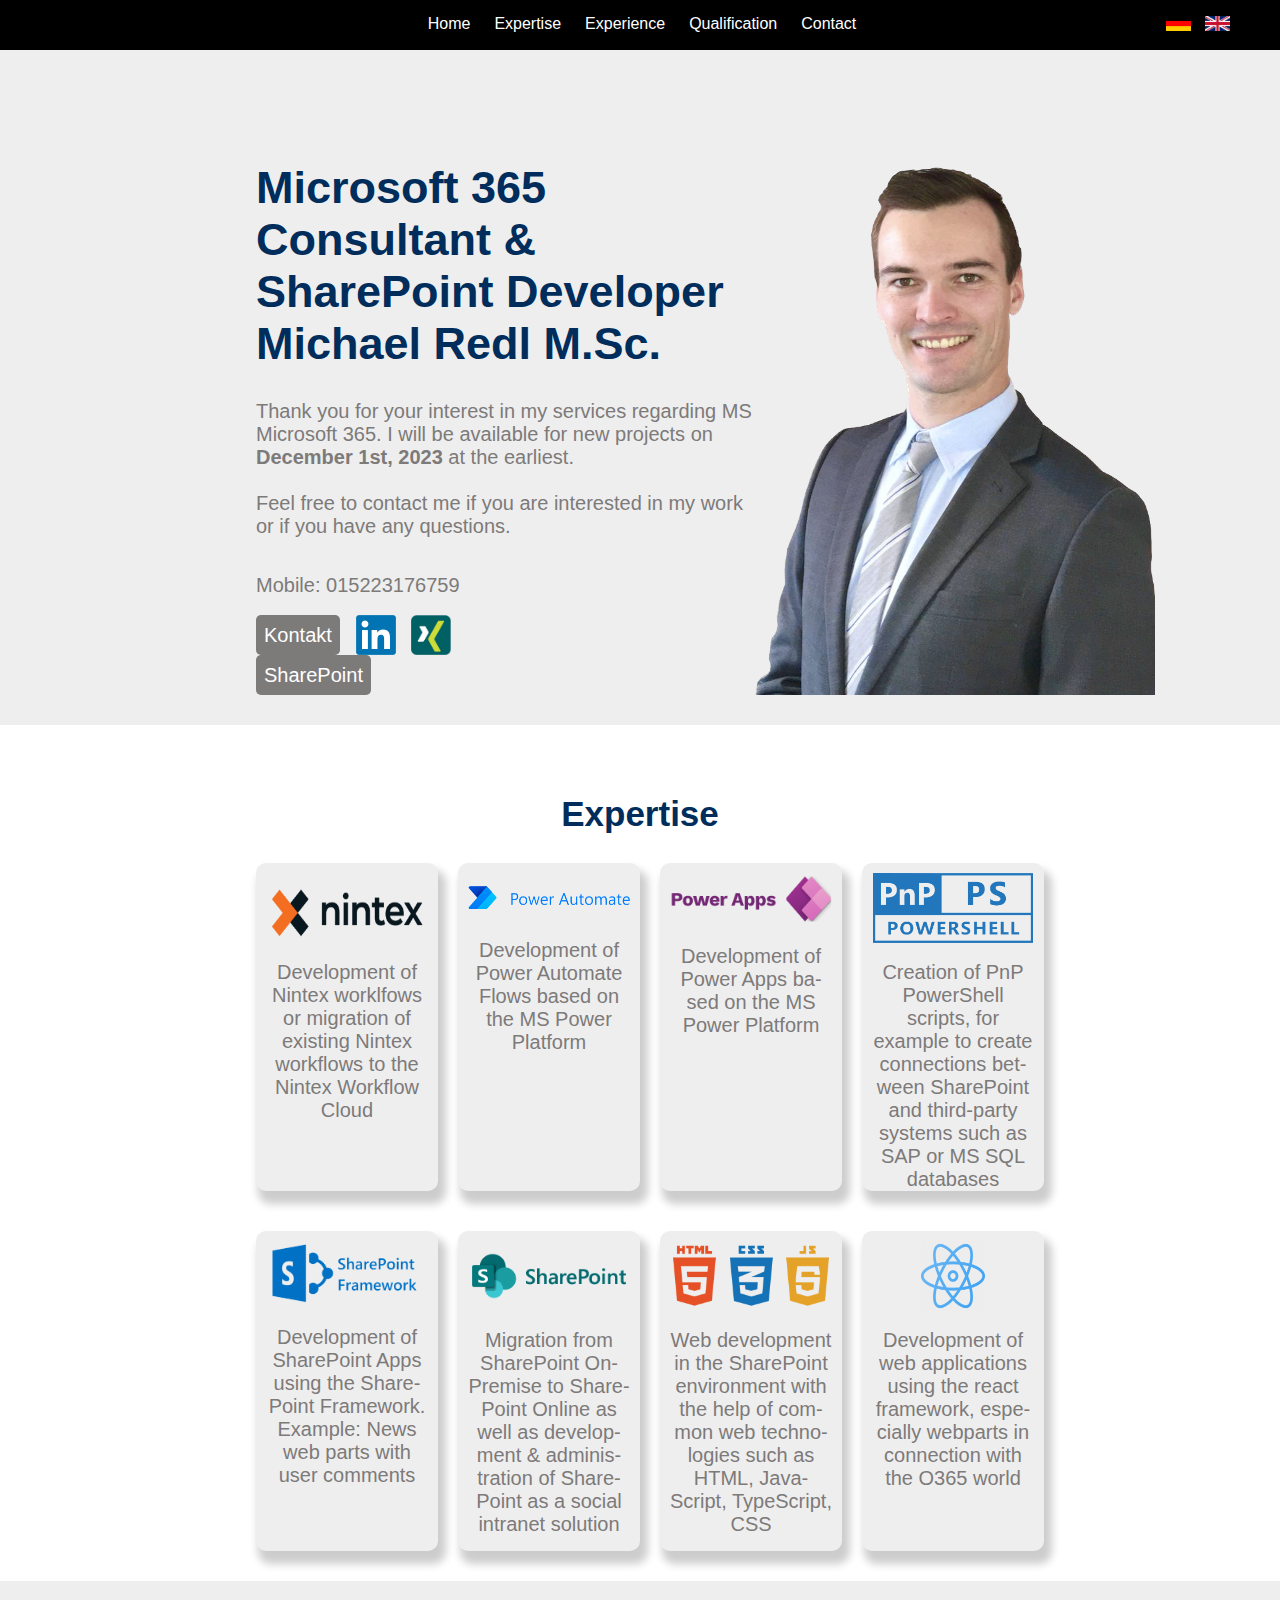
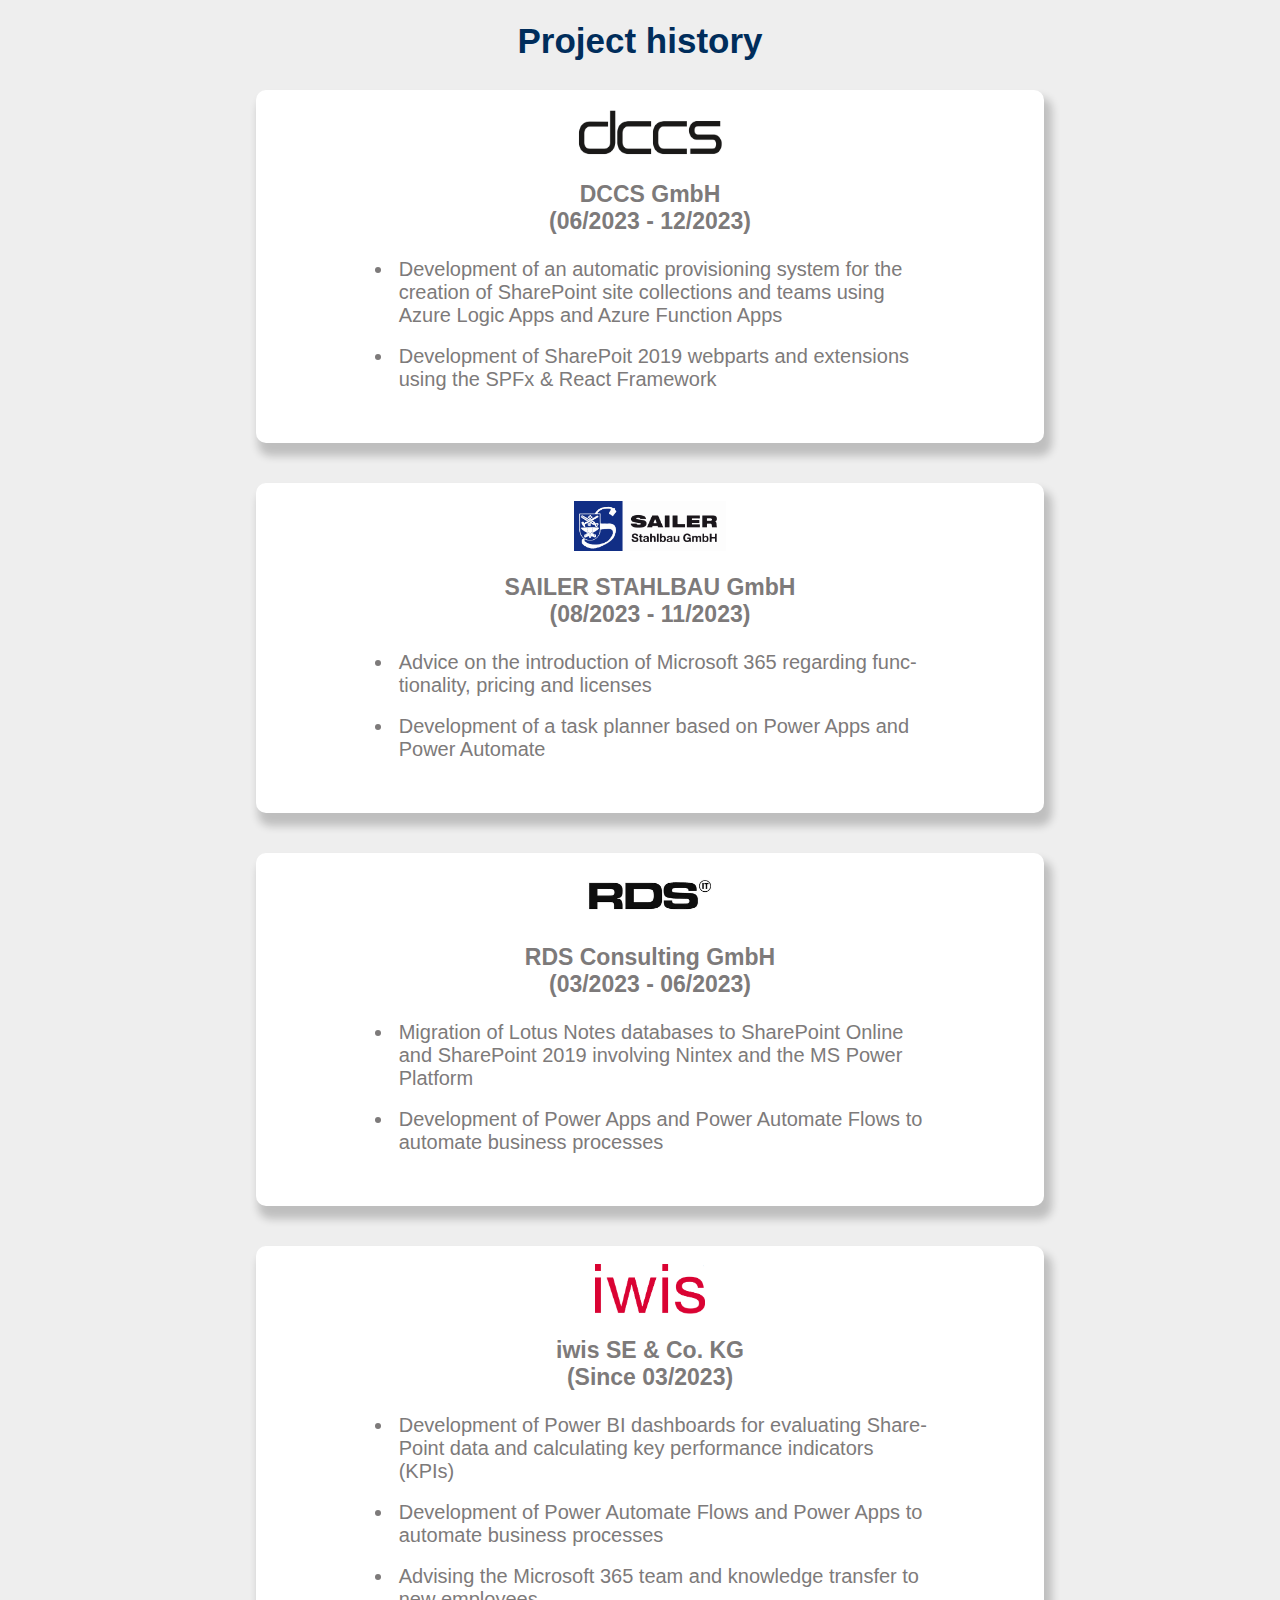
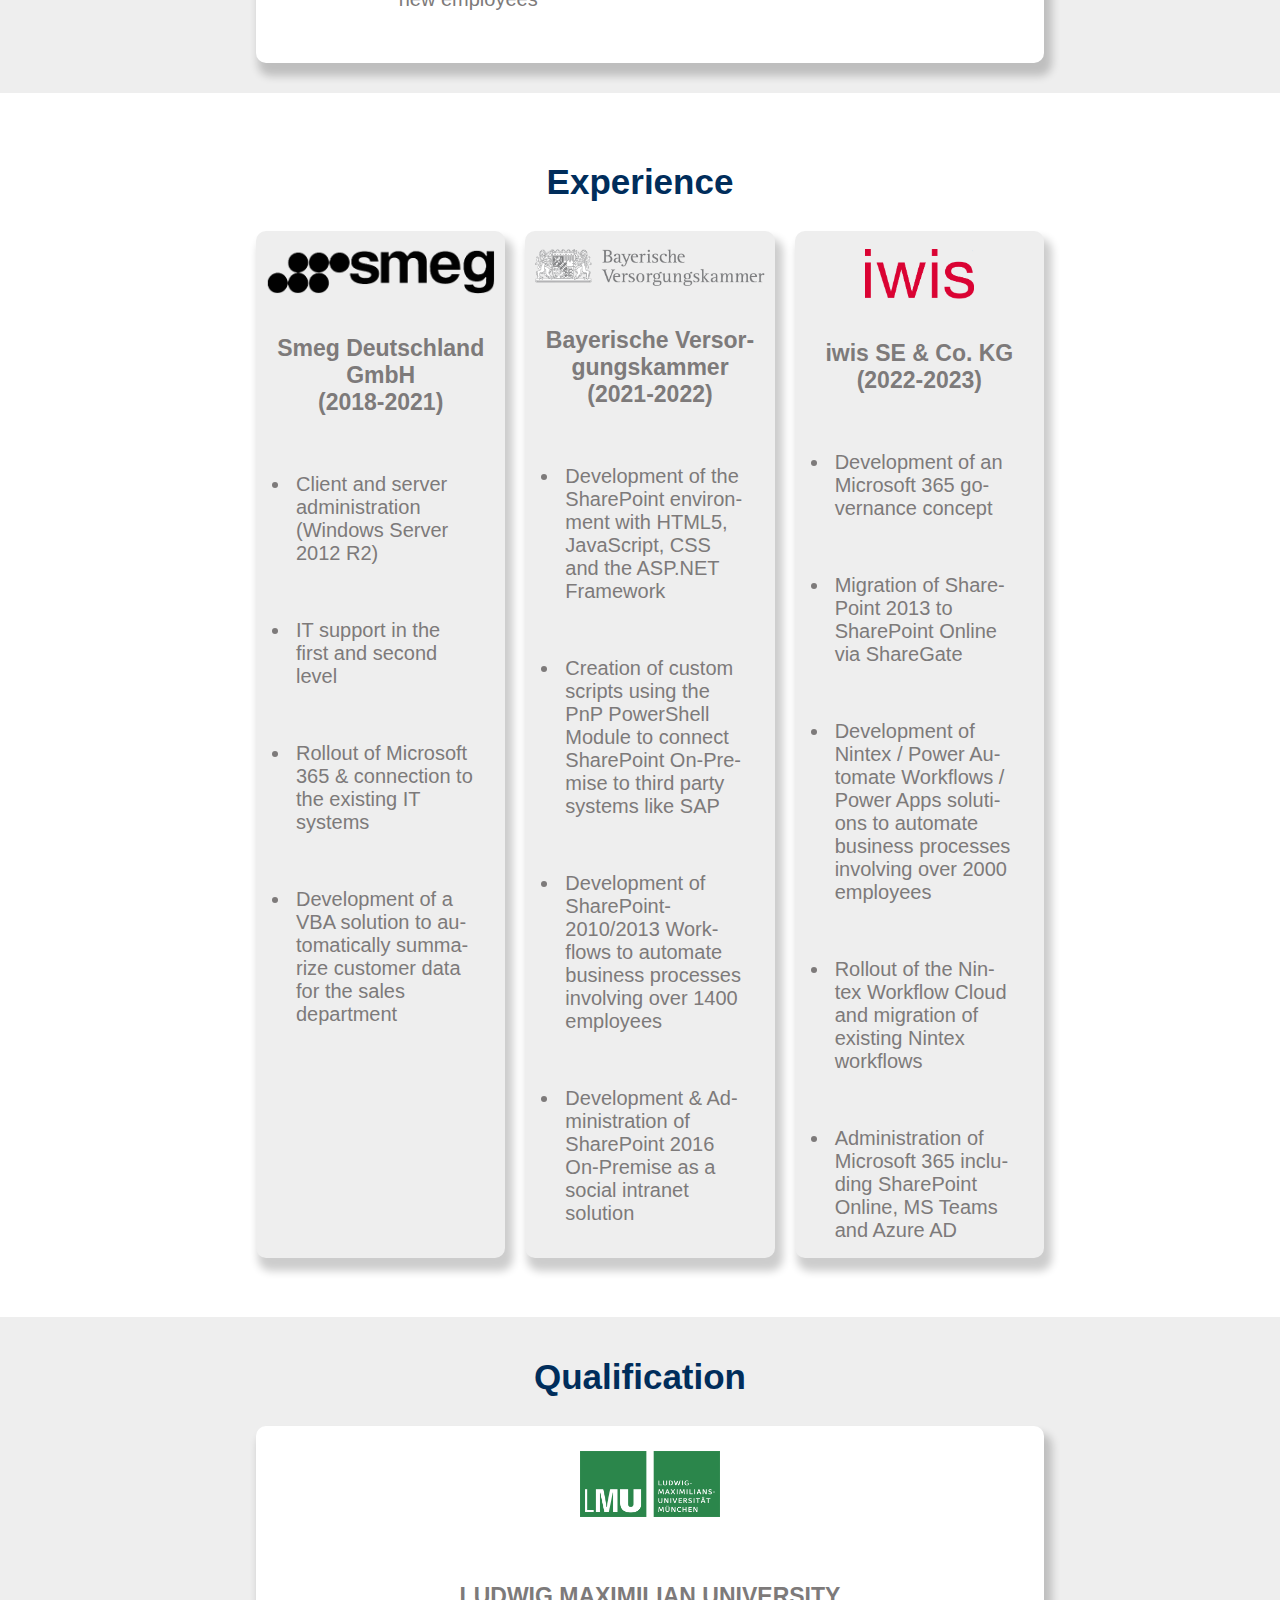
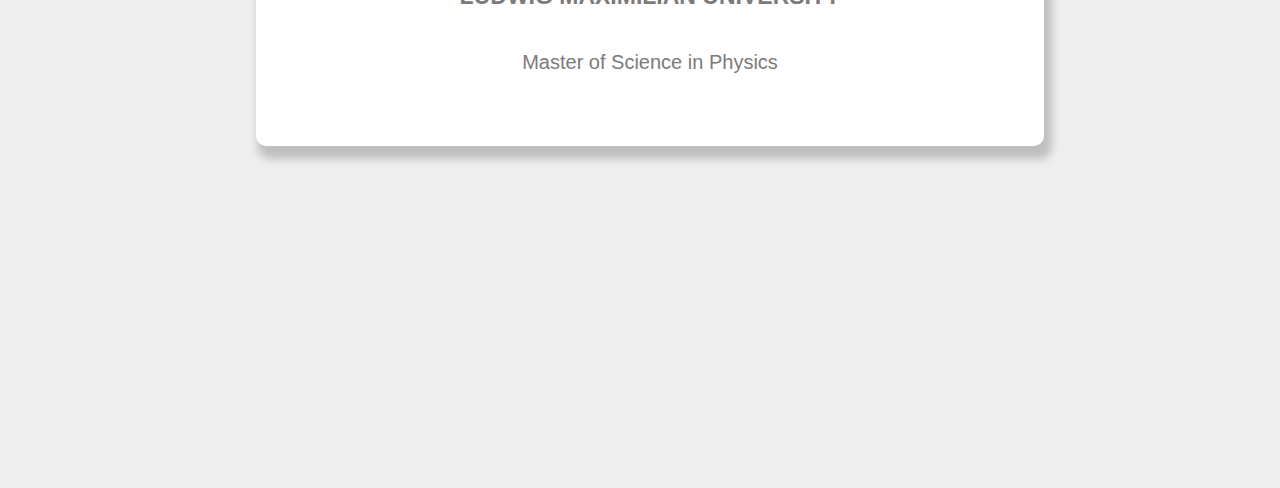
==== index_eng.html @ 208358b8 "update" ====
<!-- HTML -->
<html lang="de">

<head>
    <link rel="stylesheet" type="text/css" href="css/style.css">

    <meta name="viewport" content="width=device-width, initial-scale=1">
</head>

<body class="backGroundBeige">

    <nav class="topnav" id="nav">
        <div class="inlineblock">
            <div class="HamburgerIcon">
                <div></div>
                <div></div>
                <div></div>
            </div>
            <div class="mobileNav" style="display: none">
                <div style="height: 2em"></div>
                <div id="HomeClick"><a href="#home">Home</a></div>
                <div id="exprt"><a href="#exp">Expertise</a></div>
                <div id="expr"> <a href="#edu">Experience</a></div>
                <div id="qual"> <a href="#edu">Qualification</a></div>
                <div> <a href="mailto:m.redl@michael-redl.com">Kontakt</a></div>
            </div>
            <div class="desktopNav">
                <div class="inlineblock vertical-align "></div>
                <div class="inlineblock " id="HomeClick2"><a style="vertical-align: bottom;" href="#home">Home</a></div>
                <div class="inlineblock " id="exprt2"><a href="#exp">Expertise</a></div>
                <div class="inlineblock " id="expr2"> <a href="#edu">Experience</a></div>
                <div class="inlineblock " id="qual2"> <a href="#edu">Qualification</a></div>
                <div class="inlineblock "> <a href="mailto:m.redl@michael-redl.com">Contact</a></div>
            </div>
        </div>

        <div class="languageDiv inlineblock">
            <div class="inlineblock" style="width:35px">
                <a href="index.html">
                    <img href="index.html" class="languageImage" src="Images/germanFlag.jpg">
                </a>
            </div>
            <div class="inlineblock" style="width:35px">
                <a href="index_eng.html">
                    <img class="languageImage" src="Images/britishFlag.png">
                </a>
            </div>
        </div>
    </nav>


    <section class="backGroundBeige2 sectionClass" id="profileSection">
        <div class="verticalSpace"></div>
        <div class="profile marginLeftRight20">
            <div class="profileGrid">
                <div class="profileDiv">
                    <h1><br>Microsoft 365 Consultant & SharePoint Developer
                        <br>Michael Redl M.Sc.
                    </h1>
                    <text>Thank you for your interest in my services regarding MS Microsoft 365. I will be available for
                        new projects on <strong>December 1st, 2023</strong> at the earliest.
                        <br><br>
                        Feel free to contact me if you are interested in my work or if you have any questions.<br>
                    </text>
                    <br>
                    <br>

                    <text>Mobile: 015223176759<br></text>
                    <br>
                    <div class="contactGrid">
                        <div>
                            <a href="mailto:michael.redl@web.de">
                                <button id="contactButton">Kontakt</button>
                            </a>
                        </div>
                        <div>
                            <a href="https://de.linkedin.com/in/michael-redl-b79789136">
                                <img class="contactWidth" src="Images/linkedin.png">
                            </a>
                        </div>
                        <div>
                            <a href="https://www.xing.com/profile/Michael_Redl7">
                                <img class="contactWidth" src="Images/xing.png">
                            </a>
                        </div>
                        <div>
                                <button id="apiButton">SharePoint</button>
                        </div>
                    </div>
                </div>
                <div class="profileDiv">
                    <img class="profileImg" src="Images/profilepicture.png">
                </div>
            </div>
        </div>
        <div class="verticalSpace"></div>

    </section>
    <section class="section1">
        <div id="expertiseSection">
            <h2><br>Expertise</h2>
            <div class="myExpertiseGrid marginLeftRight20">
                <div class="myExpertiseGridDiv backGroundBeige2">
                    <div class="center"><img style="height:18%; margin-top:20px" src="Images/Nintex.png"></div><br>
                    <text>Development of Nintex worklfows or migration of existing Nintex workflows to the Nintex
                        Workflow Cloud</text>
                </div>
                <div class="myExpertiseGridDiv backGroundBeige2">
                    <div class="center"><img style="margin-top:10px" src="Images/PowerAutomate.png"></div><br>
                    <text>Development of Power Automate Flows based on the MS Power Platform</text>
                </div>
                <div class="myExpertiseGridDiv backGroundBeige2">
                    <div class="center"><img style="margin-top:10px" src="Images/PowerApps2.png"></div><br>
                    <text>Development of Power Apps based on the MS Power Platform</text>
                </div>
                <div class="myExpertiseGridDiv backGroundBeige2">
                    <div class="center"><img style="margin-top:10px" src="Images/PnPPowerShell.png"></div><br>
                    <text>Creation of PnP PowerShell scripts, for example to create connections between SharePoint and
                        third-party systems such as SAP or MS SQL databases</text>
                </div>
                <div class="myExpertiseGridDiv backGroundBeige2">
                    <div class="center"><img style="margin-top:10px" src="Images/Spfx.png"></div><br>
                    <text>Development of SharePoint Apps using the SharePoint Framework. Example: News web parts with
                        user comments</text>
                </div>
                <div class="myExpertiseGridDiv backGroundBeige2">
                    <div class="center"><img style="margin-top:10px" src="Images/ShrePoint.png"></div><br>
                    <text>Migration from SharePoint On-Premise to SharePoint Online as well as development &
                        administration of SharePoint as a social intranet solution</text>
                </div>
                <div class="myExpertiseGridDiv backGroundBeige2">
                    <div class="center"><img style="margin-top:10px" src="Images/HtmlJavascriptCss.png"></div><br>
                    <text>Web development in the SharePoint environment with the help of common web technologies such as
                        HTML, JavaScript, TypeScript, CSS</text>
                </div>
                <div class="myExpertiseGridDiv backGroundBeige2">
                    <div class="center"><img style="width:40%; height:100%; margin-top:10px" src="Images/react.png">
                    </div><br>
                    <text>Development of web applications using the react framework, especially webparts in
                        connection with the O365 world</text>
                </div>
            </div>
        </div>
    </section>
    <section class="backgroundBeige2">
        <div class="projects marginLeftRight20">
            <h2><br>Project history</h2>
            <div class="projectsGrid">
                <div class="projectsGridDiv">


                    <br>
                    <div class="center" style="align-items:center"><img src="Images/DCCS.PNG"></div>

                    <h3>DCCS GmbH<br>(06/2023 - 12/2023)<br></h3>
                    <ul>
                        <li>
                            Development of an automatic provisioning system for the creation of SharePoint site
                            collections and teams using Azure Logic Apps and Azure Function Apps
                        </li><br>
                        <li>
                            Development of SharePoit 2019 webparts and extensions using the SPFx & React Framework
                        </li><br>
                        <br>
                    </ul>
                </div>
                
                <div class="projectsGridDiv">


                    <br>
                    <div class="center" style="align-items:center"><img src="Images/sailerstahlbau.png"></div>

                    <h3>SAILER STAHLBAU GmbH<br>(08/2023 - 11/2023)<br></h3>
                    <ul>
                        <li>
                            Advice on the introduction of Microsoft 365 regarding functionality, pricing and licenses
                        </li><br>
                        <li>
                            Development of a task planner based on Power Apps and Power Automate
                        </li><br>
                        <br>
                    </ul>
                </div>
                <div class="projectsGridDiv">


                    <br>
                    <div class="center" style="align-items:center"><img src="Images/RDS.jpg"></div>

                    <h3>RDS Consulting GmbH<br>(03/2023 - 06/2023)<br></h3>
                    <ul>
                        <li>
                            Migration of Lotus Notes databases to SharePoint Online and SharePoint 2019 involving Nintex
                            and the MS Power Platform
                        </li><br>
                        <li>
                            Development of Power Apps and Power Automate Flows to automate business processes
                        </li><br>
                        <br>
                    </ul>
                </div>
                <div class="projectsGridDiv">


                    <br>
                    <div class="center" style="align-items:center"><img src="Images/iwis.png"></div>

                    <h3>iwis SE & Co. KG <br>(Since 03/2023)<br></h3>
                    <ul>
                        <li>
                            Development of Power BI dashboards for evaluating SharePoint data and calculating key
                            performance indicators (KPIs)
                        </li><br>
                        <li>
                            Development of Power Automate Flows and Power Apps to automate business processes
                        </li><br>
                        <li>
                            Advising the Microsoft 365 team and knowledge transfer to new employees
                        </li>
                        <br>
                        <br>
                    </ul>
                </div>



            </div>

        </div>
        <div class="verticalSpace"></div>
    </section>
    <section class="backGroundBeige" id="experienceSection">
        <div class="aboutMe marginLeftRight20">
            <h2><br>Experience</h2>
            <div class="aboutMeGrid1">
                <div class="aboutMeGrid1div backGroundBeige2">
                    <br>
                    <div class="center"><img src="Images/smeg.png"></div>
                    <br>
                    <h3>Smeg Deutschland GmbH <br>(2018-2021)<br></h3><br>

                    <ul>
                        <li>
                            Client and server administration <br>(Windows Server 2012 R2)
                        </li><br><br><br>
                        <li>
                            IT support in the first and second level
                        </li><br><br><br>
                        <li>
                            Rollout of Microsoft 365 & connection to the existing IT systems
                        </li><br><br><br>
                        <li>
                            Development of a VBA solution to automatically summarize customer data for the sales
                            department
                        </li>
                    </ul>
                </div>
                <div class="aboutMeGrid1div backGroundBeige2">
                    <br>
                    <div class="center"><img src="Images/bvk.png"></div>
                    <br>
                    <h3>Bayerische Versorgungskammer <br>(2021-2022)</h3><br>

                    <ul>
                        <li>
                            Development of the SharePoint environment with HTML5, JavaScript, CSS and the ASP.NET
                            Framework
                        </li><br><br><br>
                        <li>
                            Creation of custom scripts using the PnP PowerShell Module to connect SharePoint On-Premise
                            to third party systems like SAP
                        </li><br><br><br>
                        <li>
                            Development of SharePoint-2010/2013 Workflows to automate business processes involving over
                            1400 employees
                        </li><br><br><br>
                        <li>
                            Development & Administration of SharePoint 2016 On-Premise as a social intranet solution
                        </li>
                    </ul>
                </div>
                <div class="aboutMeGrid1div backGroundBeige2">
                    <br>
                    <div class="center"><img src="Images/iwis.png"></div>
                    <br>
                    <h3>iwis SE & Co. KG <br>(2022-2023)<br></h3>
                    <br>
                    <ul>
                        <li>
                            Development of an Microsoft 365 governance concept
                        </li><br><br><br>
                        <li>
                            Migration of SharePoint 2013 to SharePoint Online via ShareGate
                        </li><br><br><br>
                        <li>
                            Development of Nintex / Power Automate Workflows / Power Apps solutions to automate business
                            processes involving over 2000 employees
                        </li><br><br><br>
                        <li>
                            Rollout of the Nintex Workflow Cloud and migration of existing Nintex workflows
                        </li><br><br><br>
                        <li>
                            Administration of Microsoft 365 including SharePoint Online, MS Teams and Azure AD
                        </li>
                    </ul>
                </div>
            </div>
        </div>
        <div class="verticalSpace"></div>
    </section>
    <section class="section1 backGroundBeige2" id="qualificationSection">
        <div>
            <h2><br>Qualification</h2>
            <div class="qualificationGrid marginLeftRight20">
                <div class="qualificationDiv backGroundBeige">
                    <br>
                    <div class="center"><img src="Images/LMU.png"></div>
                    <br>
                    <br>
                    <h3>LUDWIG MAXIMILIAN UNIVERSITY<br></h3>
                    <br>
                    <text>Master of Science in Physics</text>
                    <br>
                    <br>

                </div>
            </div>
        </div>
        <br>
        <br>
        <br>
        <br>
        <br><br>
        <br><br>
        <br><br>
        <br><br>
        <br><br>
        <br><br>
        <br><br>
        <br>
    </section>

    <script src="https://code.jquery.com/jquery-3.6.0.js"></script>
    <script src="js/custom.js"></script>
</body>

</html>
---- css/style.css ----
:root {
  --primary-color: #ffd500;
  --white-color: #ffffff;
  --dark-color: #010101;
  --menu-bg-color: #212529;

  --gray-color: #909090;
  --p-color: #7d7a7a;

  --base-font-family: "Plain", -apple-system, BlinkMacSystemFont, "Segoe UI", Roboto, "Helvetica Neue", Arial, "Noto Sans", sans-serif, "Apple Color Emoji", "Segoe UI Emoji", "Segoe UI Symbol", "Noto Color Emoji";
  --font-weight-bold: 600;
  --font-weight-normal: 400;
  --font-weight-light: 300;

  --h1-font-size: 56px;
  --h2-font-size: 48px;
  --h3-font-size: 38px;
  --h4-font-size: 34px;
  --h5-font-size: 30px;
  --h6-font-size: 24px;
  --p-font-size: 18px;
  --base-font-size: 16px;
  --button-font-size: 20px;

  --border-radius-large: 100%;
  --border-radius-medium: 80px;
  --border-radius-small: 40px;

}

/* html
{*/
/*font-size: 1em !important;
   color: #000 !important;*/
/* font-family: Arial !important;
   scroll-behavior: smooth;
}*/
html,
body {
  margin: 0;
}



.languageImage {
  height: 15px;
  /* margin-left:10px*/
}

.languageImage:hover {
  cursor: pointer;
}

.languageDiv {
  position: absolute;
  right: 50px;
  top: 16px;
}

section {
  vertical-align: top;

}

.topnav {
  background-color: black;
  /***************background-color: rgb(235, 250, 255);*/
  /*overflow: hidden;*/
  width: 100%;
  height: 50px;
  text-align: center;
  /*position: -webkit-sticky;
	  position: sticky;*/
  top: 0;
  z-index: 999;
  position: sticky;

}

html,
body {
  margin: 0;
  padding: 0;
}

.topnav a {
  font-family: Verdana, Geneva, Tahoma, sans-serif;
  display: block;
  height: 100%;
  padding: 0px 10px;
  text-decoration: none;
  font-size: 16px;
  color: rgb(255, 255, 255);

}

.topnav a:hover {
  color: rgba(226, 226, 226, 0.61);
}

.topnav a.active {
  background-color: #ebebeb;
  color: rgb(0, 0, 0);
}

.HamburgerIcon {
  display: none;
  position: absolute;
  left: 25px;
  top: 5px;
  cursor: pointer;
  z-index: 2;
  
}

.HamburgerIcon:hover div{
  background-color: rgba(226, 226, 226, 0.61);
  
}

.HamburgerIcon div {
  width: 35px;
  height: 5px;
  background-color: white;
  margin: 6px 0;
}
.mobileNav{
  width: 100%;
  height: 14em;
  display: none;
}

@viewport {
  width: device-width;
  zoom: 1.0;
}

.inlineBlock {
  display: inline-block;
}

.vertical-align {
  vertical-align: middle;
  height: 100%;
}

.backGroundBeige {
 /* background-color: rgb(254, 250, 250);*/
 background-color: white;

  /**************background-color: rgb(242, 248, 250);*/
}

.backGroundBeige2 {
 /* background-color: rgb(253, 245, 245);*/

background-color: rgb(238, 238, 238);
  /***********background-color: rgb(235, 250, 255);*/
}

.center {
  text-align: center;
}

.contactGrid {
  display: grid;
  grid-template-columns: 100px 55px 55px
}

.contactWidth {
  /*height:200px;*/
  width: 40px;

  /* margin-left:10px*/
}

.contactWidth:hover {
  /*height:200px;*/
  /* width:45px;*/
  opacity: 70%;

  /* margin-left:10px*/
}

.verticalSpace {
  height: 30px;
}

/*My Expertise*/
.section1 {
  /* background-color: rgb(254, 250, 250);*/
  /*********background-color: rgb(242, 248, 250);*/
}

.section1 h2 {
  font-size: 35px;
  font-family: Verdana, Geneva, Tahoma, sans-serif;
  text-align: center;
  color: rgb(0, 45, 91);

}

.marginLeftRight20 {
  margin-left: 20%;
  margin-right: 20%;
}

.myExpertiseGrid {
  display: grid;
  grid-template-columns: 1fr 1fr 1fr 1fr;
  text-align: left;
  grid-gap: 40px;

}

.myExpertiseGridDiv {
  border-radius: 10px;
  /*background-color: rgb(253, 245, 245);*/
  /*********************** background-color: rgb(235, 250, 255);*/
  color: #7d7a7a;
  width: 100%;
  min-width: 20px;
  text-align: center;
  padding-left: 10px;
  padding-right: 10px;
  min-height: 320px;
  /* max-height: 320px;*/
  box-shadow: 5px 10px 8px 3px rgba(0, 0, 0, 0.2);

}

.myExpertiseGrid img {
  max-width: 100%;
  max-height: 70px;
  /* text-align: center;*/
}

.myExpertiseGrid text {
  font-family: Verdana, Geneva, Tahoma, sans-serif;
  font-size: 20px;
  color: #7d7a7a;
  text-align: left;
  hyphens: auto;
  -webkit-hyphens: auto; /* For Safari and older versions of Chrome */
  -moz-hyphens: auto;    /* For Firefox */
  -ms-hyphens: auto;
}

.projects {
  text-align: center;
}

.projects h2 {
  font-size: 35px;
  font-family: Verdana, Geneva, Tahoma, sans-serif;
  text-align: center;
  color: rgb(0, 45, 91);

}

.projects h3 {
  font-size: 23px;
  font-family: Verdana, Geneva, Tahoma, sans-serif;
  text-align: center;
  color: #7d7a7a;

}

.projectsGrid {
  display: grid;
  grid-template-columns: 1fr;
  text-align: left;
  grid-gap: 40px;
  /*display:flex;*/
  justify-content: center;


}

.projectsGridDiv {
  /* border: 2px solid black;*/
  border-radius: 10px;
  background-color: white;
  color: #7d7a7a;
  width: 100%;
  min-width: 200px;
  text-align: left;
  padding-left: 10px;
  padding-right: 10px;
  hyphens: auto;
  -webkit-hyphens: auto; /* For Safari and older versions of Chrome */
  -moz-hyphens: auto;    /* For Firefox */
  -ms-hyphens: auto;
  box-shadow: 5px 10px 8px 3px rgba(0, 0, 0, 0.2);

}

.projectsGrid img {
  max-width: 100%;
  max-height: 50px;
  /* text-align: center;*/
}

.projectsGrid ul {
  /* for IE below version 7 use `width` instead of `max-width` */
  /*max-width: 800px;*/
  width: 70%;
  margin-right: auto;
  margin-left: auto;
}

.projectsGrid text {
  font-family: Verdana, Geneva, Tahoma, sans-serif;
  font-size: 20px;
  color: #7d7a7a;
  text-align: left;
  hyphens: auto;
  -webkit-hyphens: auto; /* For Safari and older versions of Chrome */
  -moz-hyphens: auto;    /* For Firefox */
  -ms-hyphens: auto;
}





/* Profile section*/
/*.profile{
    
  }*/
.profileGrid {
  display: grid;
  grid-template-columns: 65% 400px;
  align-items: flex-end;


}

.profileImg {
  width: 100%;
}

.profile h1 {
  font-family: Verdana, Geneva, Tahoma, sans-serif;
  font-size: 45px;
  color: rgb(0, 45, 91);
}

.profile text {
  font-family: 'Gill Sans', 'Gill Sans MT', Calibri, 'Trebuchet MS', sans-serif;
  font-size: 20px;
  color: #7d7a7a;
}

.profile button {
  background-color: #7d7a7a;
  border-color: #01010100;
  border-radius: 5px;
  font-size: 20px;
  color: #ffffff;
  height: 40px;
}

.profile button:hover {
  background-color: #4e4e4e;
  border-color: #01010100;
  border-radius: 5px;
  font-size: 20px;
  color: #ffffff;
  height: 40px;
  cursor: pointer;
}

/*About me section*/
.aboutMe {
  text-align: center;
}

.aboutMe h2 {
  font-size: 35px;
  font-family: Verdana, Geneva, Tahoma, sans-serif;
  text-align: center;
  color: rgb(0, 45, 91);

}

.aboutMe h3 {
  font-size: 23px;
  font-family: Verdana, Geneva, Tahoma, sans-serif;
  text-align: center;
  color: #7d7a7a;

}

.aboutMeGrid1 {
  display: grid;
  grid-template-columns: 1fr 1fr 1fr;
  text-align: left;
  grid-gap: 40px;

}

.aboutMeGrid1div {
  /* border: 2px solid black;*/
  border-radius: 10px;
  /*background-color: white;*/
  color: #7d7a7a;
  width: 100%;
  min-width: 200px;
  text-align: left;
  padding-left: 10px;
  padding-right: 10px;
  hyphens: auto;
  -webkit-hyphens: auto; /* For Safari and older versions of Chrome */
  -moz-hyphens: auto;    /* For Firefox */
  -ms-hyphens: auto;
  box-shadow: 5px 10px 8px 3px rgba(0, 0, 0, 0.2);

}

.aboutMeGrid1 img {
  max-width: 100%;
  max-height: 50px;
  /* text-align: center;*/
}

.aboutMeGrid1 text {
  font-family: 'Gill Sans', 'Gill Sans MT', Calibri, 'Trebuchet MS', sans-serif;
  font-size: 20px;
  color: #7d7a7a;
  text-align: left;
}



ul {
  padding-left: 25px;
  margin-right: 20px;

}

ul li {
  padding-left: 5px;
  font-family: 'Gill Sans', 'Gill Sans MT', Calibri, 'Trebuchet MS', sans-serif;
  font-size: 20px;
  /*text-align:center;
*/


}

/*Qualification Section*/
.qualificationGrid {
  display: grid;
  grid-template-columns: 1fr;
  text-align: left;
  grid-gap: 40px;
}

.qualificationDiv {
  border-radius: 10px;
  /*background-color: rgb(253, 245, 245);*/
  /*********************** background-color: rgb(235, 250, 255);*/
  color: #7d7a7a;
  width: 100%;
  min-width: 200px;
  text-align: center;
  padding-left: 10px;
  padding-right: 10px;
  min-height: 320px;
  max-height: 600px;
  box-shadow: 5px 10px 8px 3px rgba(0, 0, 0, 0.2);
}

.qualificationDiv text {
  font-family: Verdana, Geneva, Tahoma, sans-serif;
  font-size: 20px;
  color: #7d7a7a;
  text-align: center;
  hyphens: auto;
  -webkit-hyphens: auto; /* For Safari and older versions of Chrome */
  -moz-hyphens: auto;    /* For Firefox */
  -ms-hyphens: auto;
}

.qualificationDiv img {
  max-width: 20%;
}

.qualificationDiv h3 {
  font-size: 23px;
  font-family: Verdana, Geneva, Tahoma, sans-serif;
  text-align: center;
  color: #7d7a7a;

}

/*@media (max-width: 1600px) {
  .myExpertiseGrid{
    display:grid;
    grid-template-columns: 1fr 1fr 1fr;
    text-align:left;
    grid-gap:40px;
  }
  
 
}
*/
@media (max-width: 1250px) {
  .profileGrid {
    display: grid;
    grid-template-columns: 54% 400px;
    align-items: flex-end;


  }

  .myExpertiseGrid {
    display: grid;
    grid-template-columns: 1fr 1fr 1fr;
    text-align: left;
    grid-gap: 40px;
  }


  /*
  .myExpertiseGrid{
    display:grid;
    grid-template-columns: 1fr 1fr;
    text-align:left;
    grid-gap:40px;
  }*/
  .aboutMeGrid1 {
    display: grid;
    grid-template-columns: 1fr 1fr;
    text-align: left;
    grid-gap: 40px;

  }

  .profileDiv h1 {
    font-size: 2em;
  }

  .contactGrid {
    display: grid;
    grid-template-columns: 110px 55px 55px
  }

}

@media (max-width: 800px) {
  .profileGrid {
    display: grid;
    grid-template-columns: 1fr;


  }

  .profileDiv:nth-of-type(1) {
    /*background-color: #ffd500;*/

    order: 2;
  }

  .profileDiv:nth-of-type(2) {
    /*background-color: #ffd500;*/

    text-align: center;
  }

  .profileImg {
    max-width: 50%;
  }

  .marginLeftRight20 {
    margin-left: 5%;
    margin-right: 5%;
  }

  .myExpertiseGrid {
    display: grid;
    grid-template-columns: 1fr;
    text-align: left;
    grid-gap: 40px;
  }

  .myExpertiseGridDiv {
    border-radius: 10px;
    /*background-color: rgb(253, 245, 245);*/
    /*********************** background-color: rgb(235, 250, 255);*/
    color: #7d7a7a;
    width: 97%;
    min-width: 200px;
    text-align: center;
    padding-left: 10px;
    padding-right: 10px;
    min-height: 320px;
    /*max-height: 320px;*/

  }

  .projectsGridDiv {
    /* border: 2px solid black;*/
    border-radius: 10px;
    background-color: white;
    color: #7d7a7a;
    width: 97%;
    min-width: 200px;
    text-align: left;
    padding-left: 10px;
    padding-right: 10px;
    hyphens: auto;
    -webkit-hyphens: auto; /* For Safari and older versions of Chrome */
    -moz-hyphens: auto;    /* For Firefox */
    -ms-hyphens: auto;

  }

  .aboutMeGrid1 {
    display: grid;
    grid-template-columns: 1fr;
    text-align: left;
    grid-gap: 40px;

  }

  .aboutMeGrid1div {
    /* border: 2px solid black;*/
    border-radius: 10px;
    background-color: white;
    color: #7d7a7a;
    width: 97%;
    min-width: 20px;
    text-align: left;
    padding-left: 10px;
    padding-right: 10px;
    hyphens: auto;
    -webkit-hyphens: auto; /* For Safari and older versions of Chrome */
    -moz-hyphens: auto;    /* For Firefox */
    -ms-hyphens: auto;

  }

  .profile h1 {
    font-family: Verdana, Geneva, Tahoma, sans-serif;
    font-size: 25px;
    color: rgb(0, 45, 91);
  }

  .languageDiv {
    position: absolute;
    right: 50px;
    top: 16px;
  }

  .qualificationDiv {
    border-radius: 10px;
    /*background-color: rgb(253, 245, 245);*/
    /*********************** background-color: rgb(235, 250, 255);*/
    color: #7d7a7a;
    width: 97%;
    min-width: 200px;
    text-align: center;
    padding-left: 10px;
    padding-right: 10px;
    min-height: 320px;
    max-height: 600px;
  }

  .HamburgerIcon{
    display: block !important;
  }


  .mobileNav{
    /*display: block !important;*/
    position: absolute;
    z-index: 1;
    top: 0px;
    left: 0px; 
    background-color: black;
    border-bottom: 1px solid black;
    
  }
  .mobileNav a{
  height: 2em;
  color: white;
  }
  .mobileNav a:hover{
    height: 2em;
    color: rgb(181, 181, 181);
    }

  .desktopNav{
    display: none;
  }
}
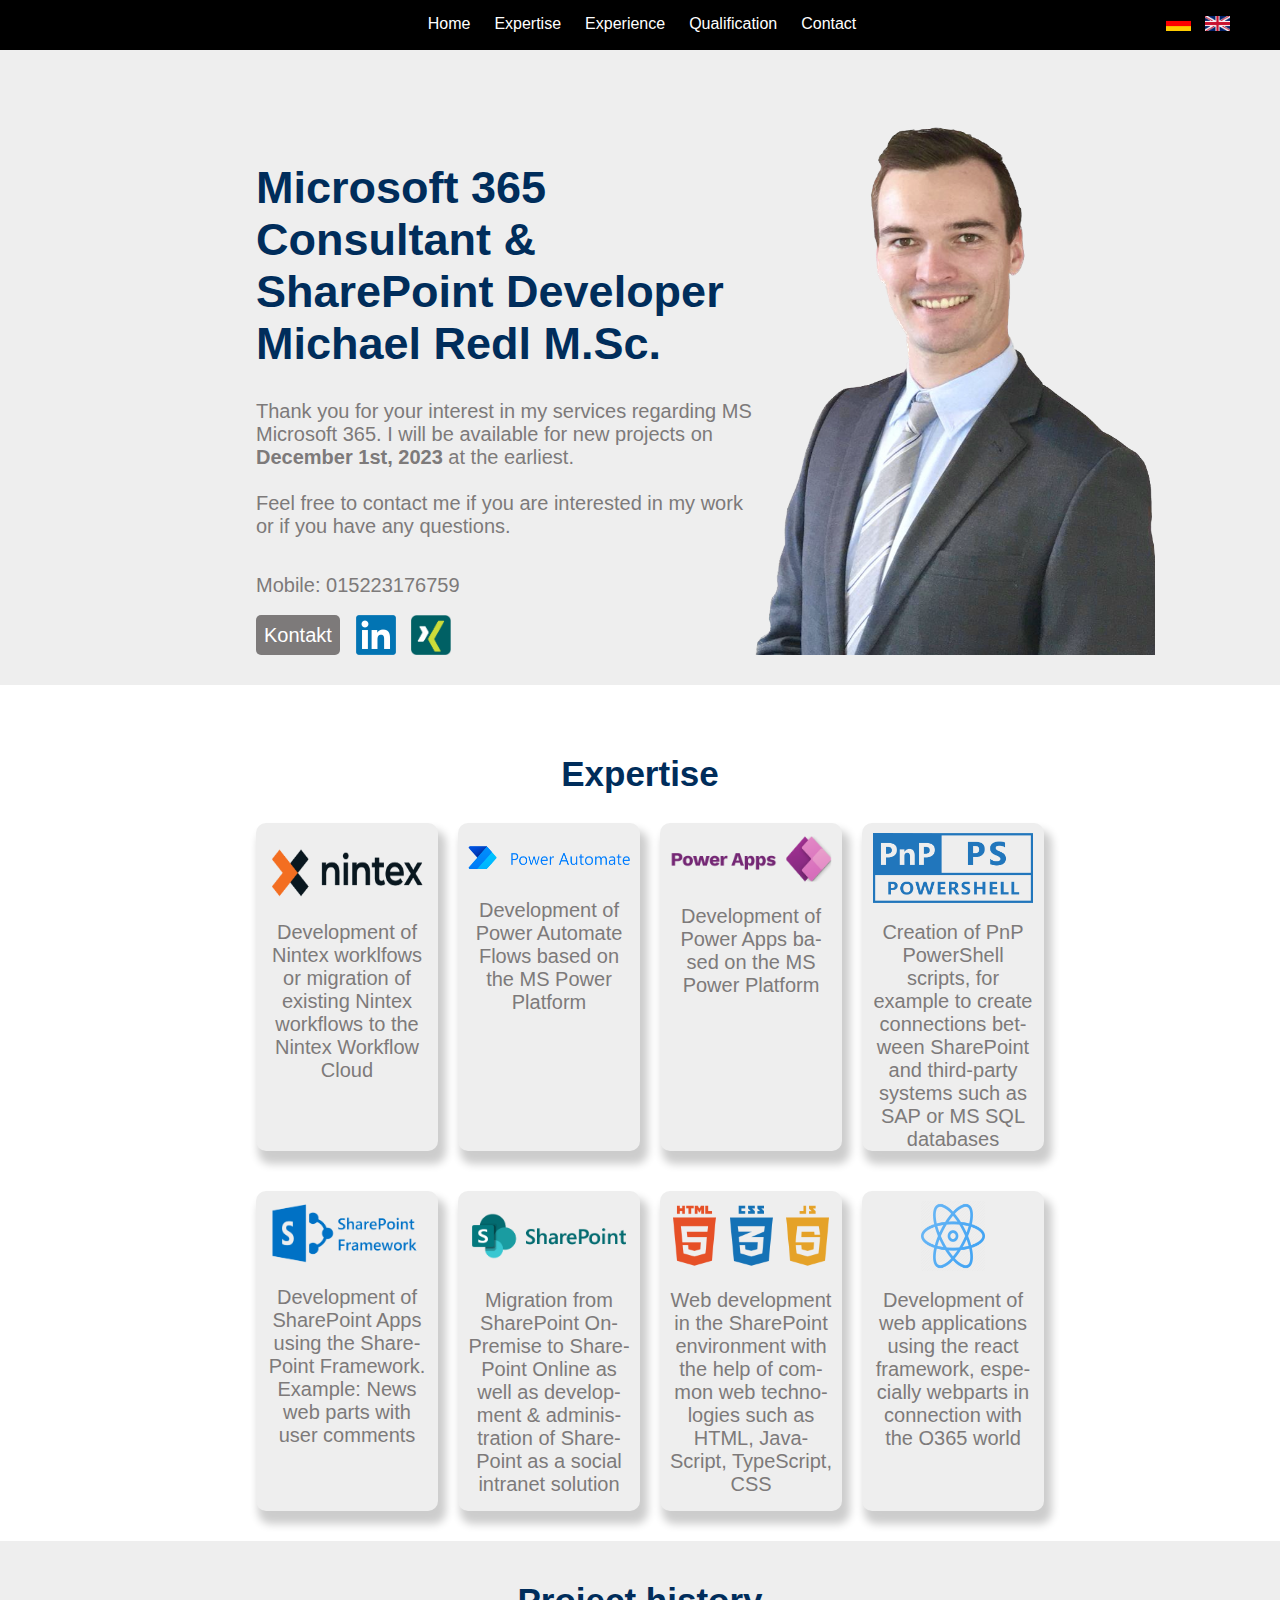
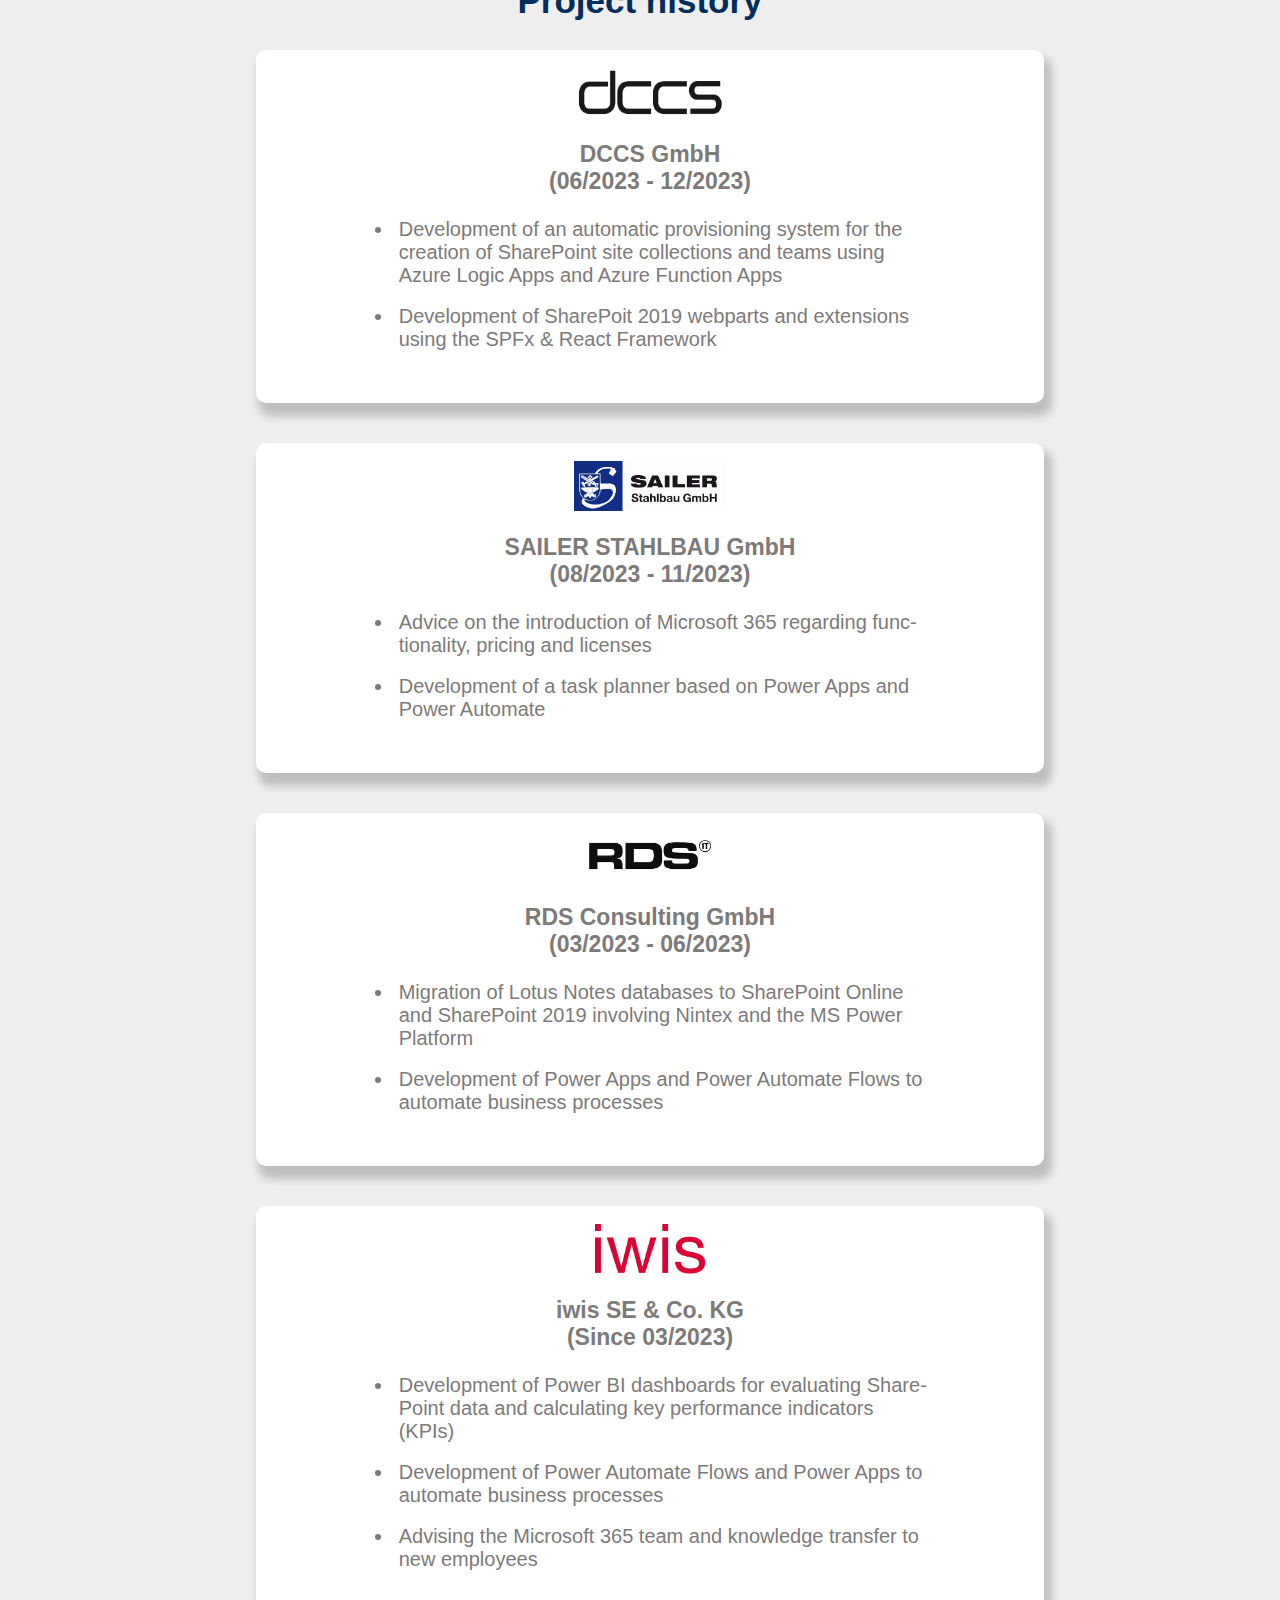
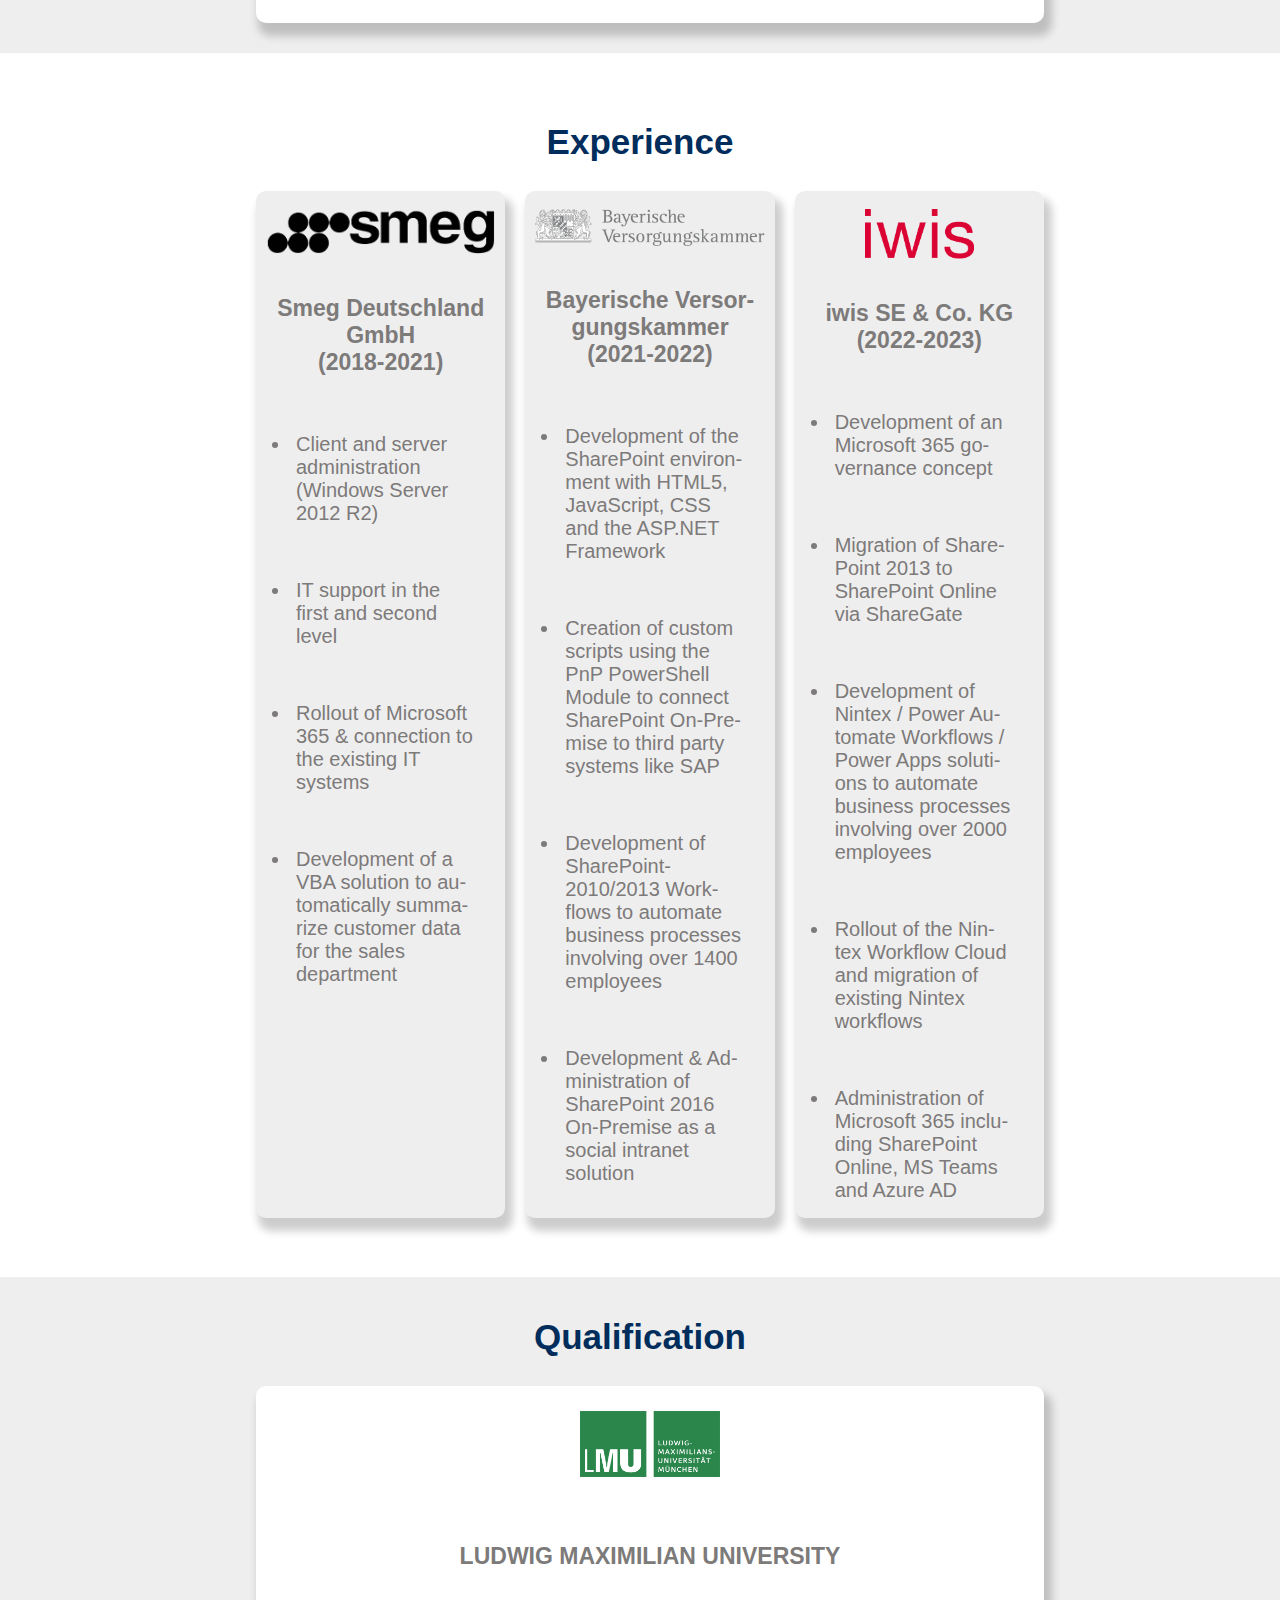
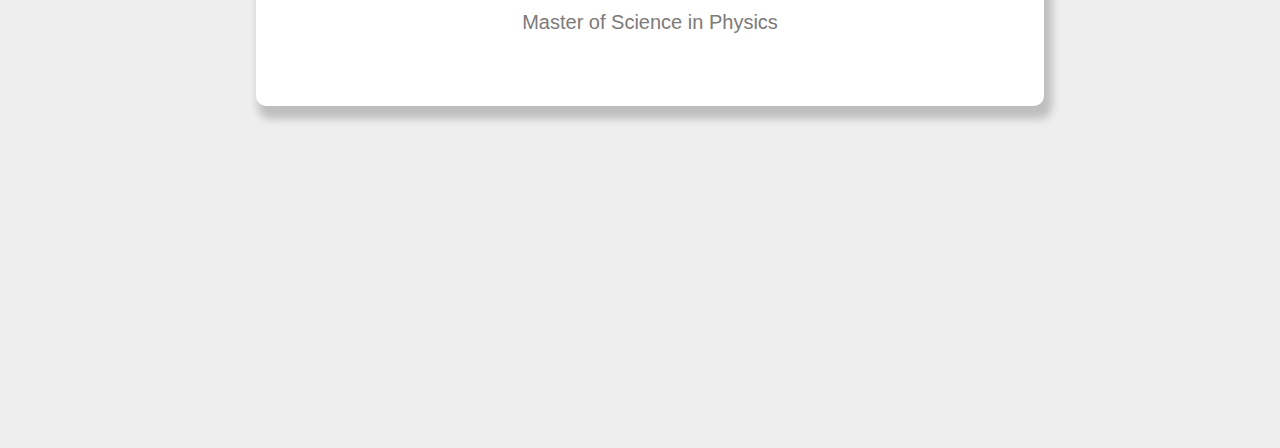
==== commit 706a7530: "update" ====
--- a/index_eng.html
+++ b/index_eng.html
@@ -83,9 +83,9 @@
                                 <img class="contactWidth" src="Images/xing.png">
                             </a>
                         </div>
-                        <div>
+                        <!--div>
                                 <button id="apiButton">SharePoint</button>
-                        </div>
+                        </div-->
                     </div>
                 </div>
                 <div class="profileDiv">
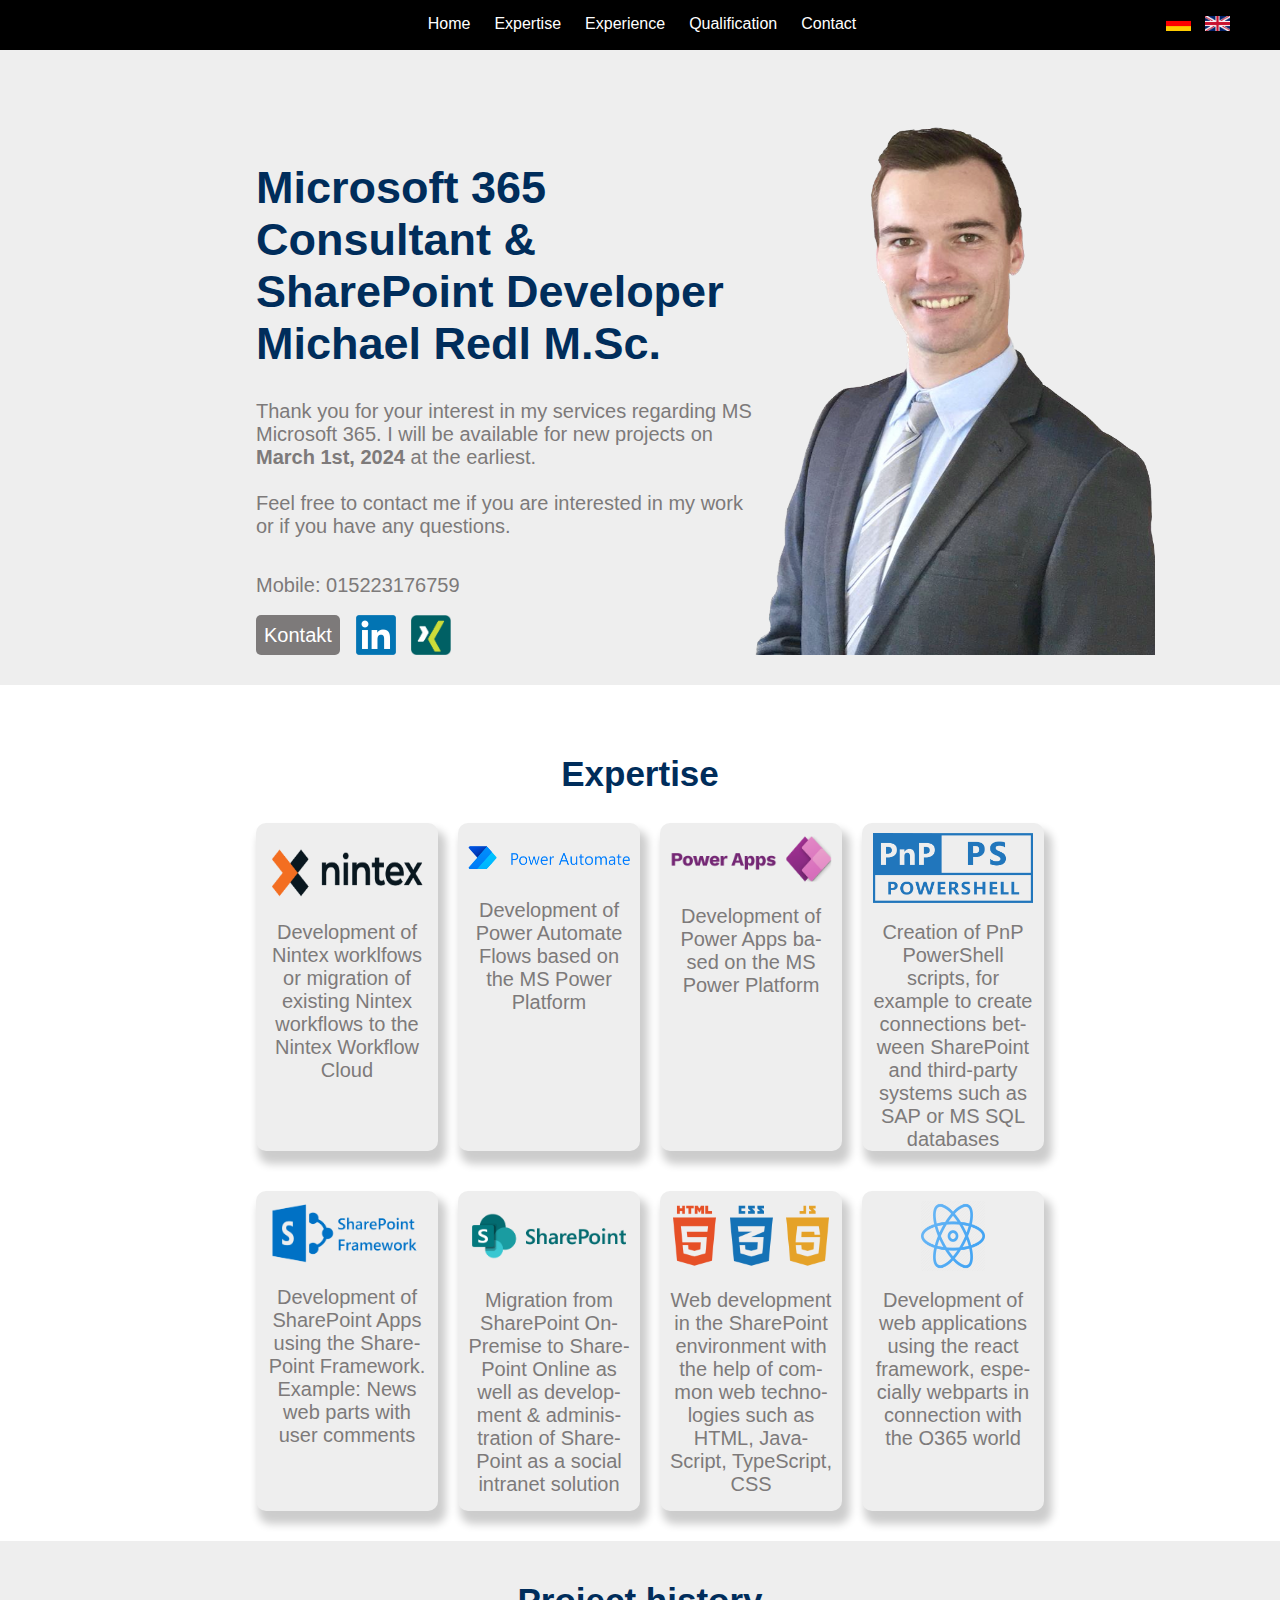
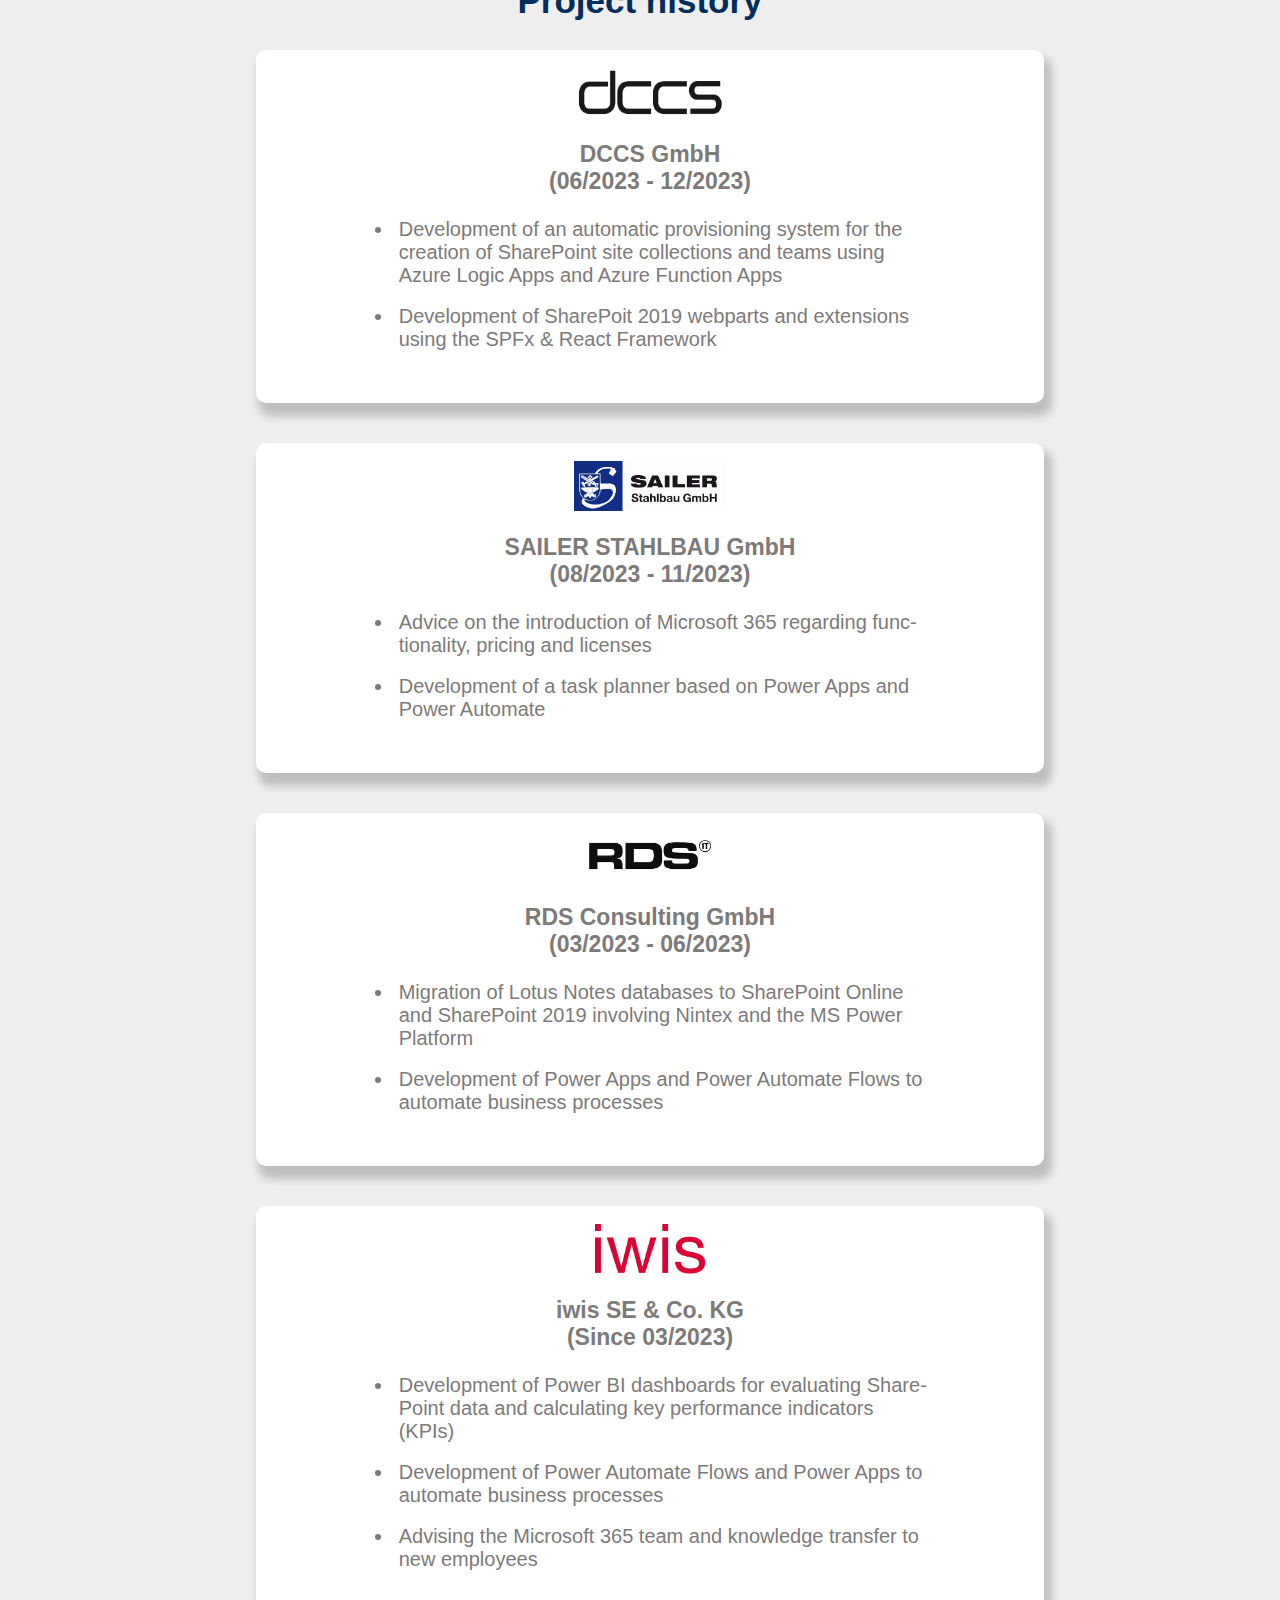
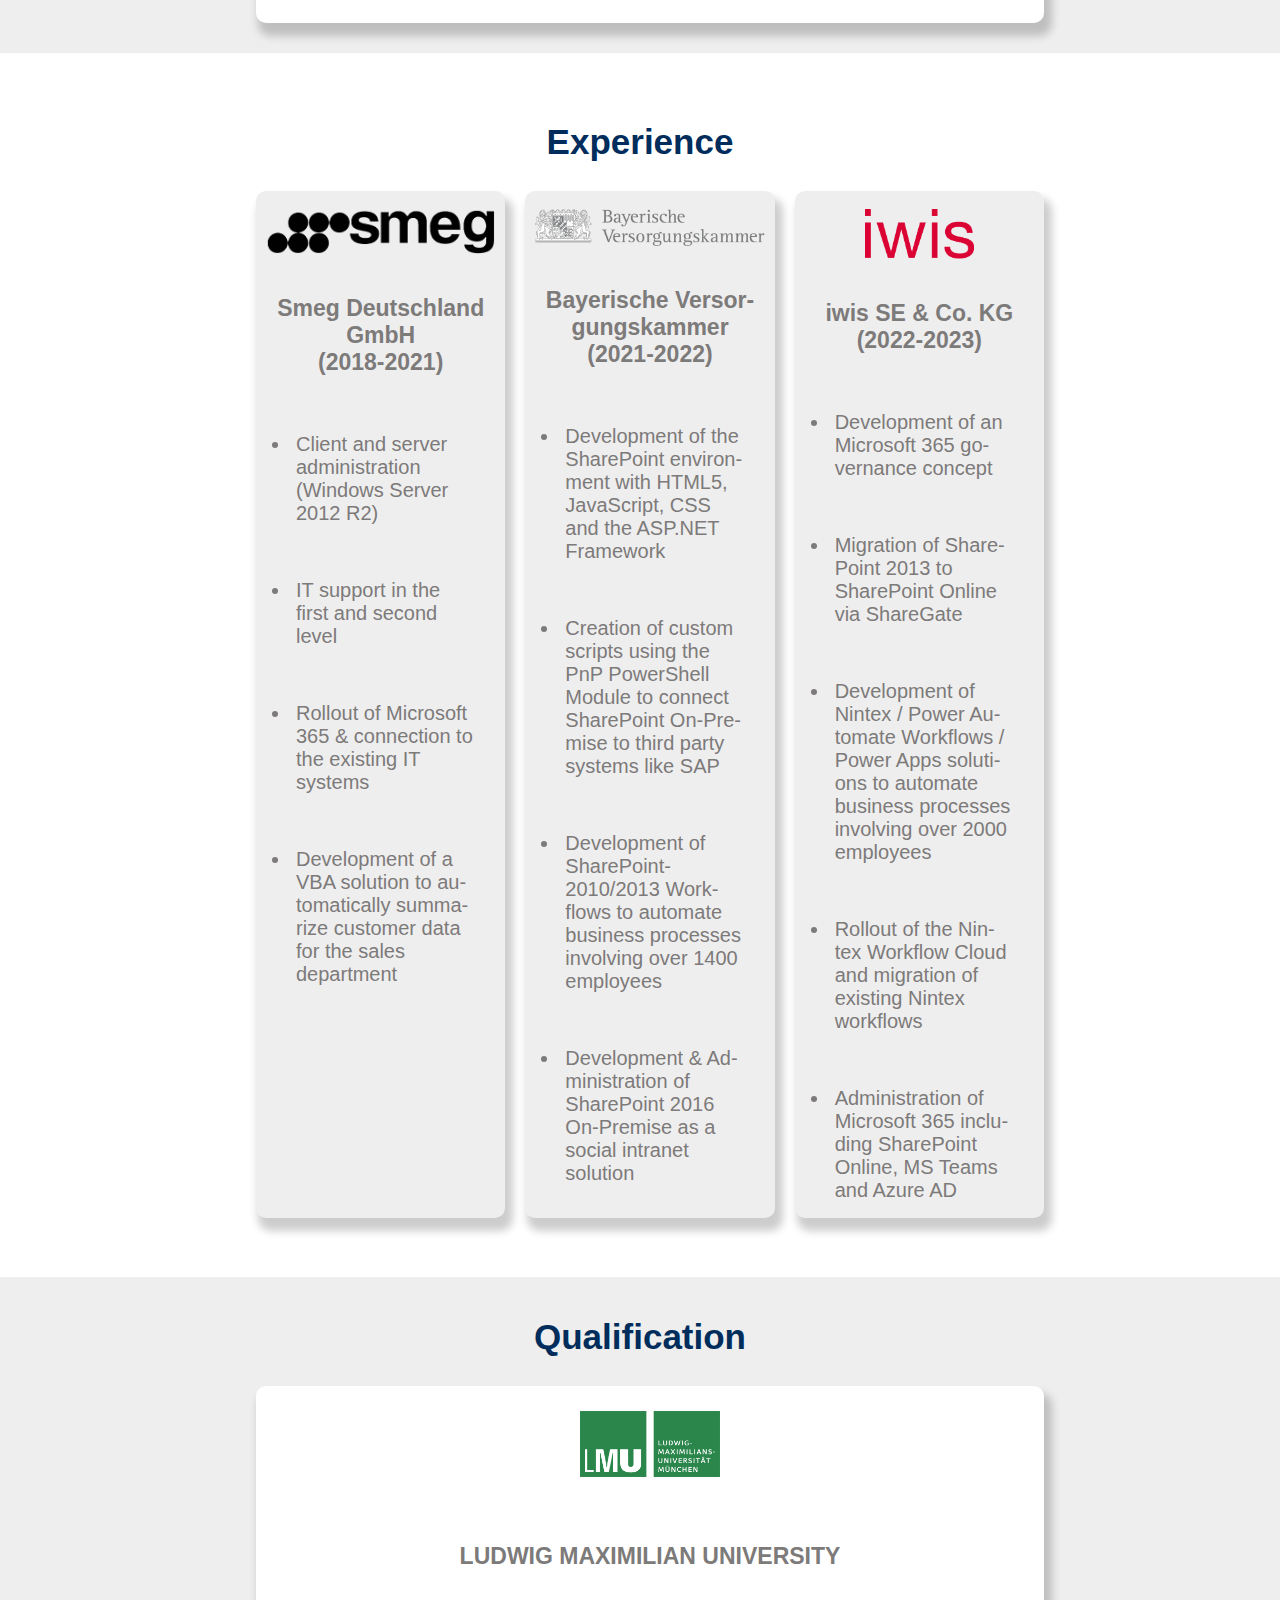
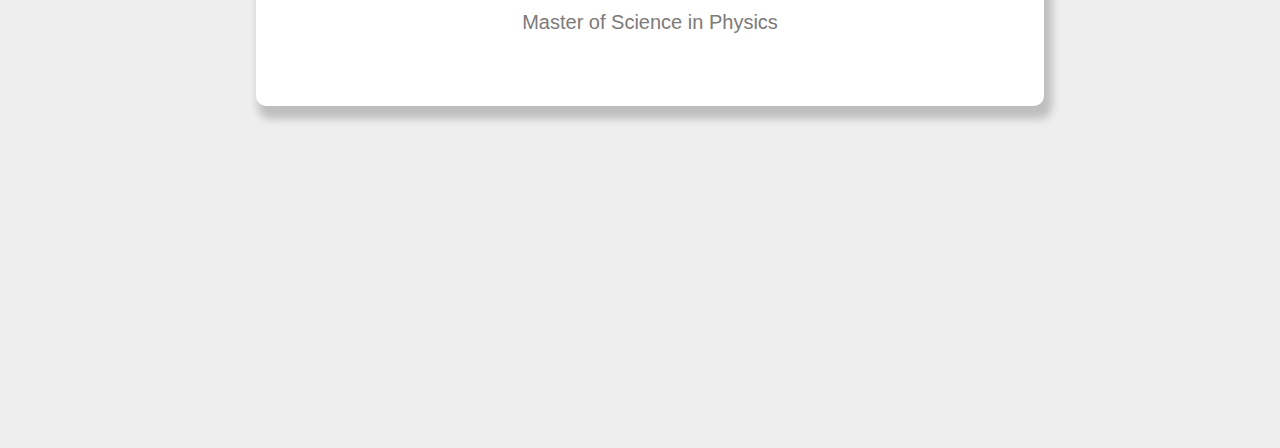
==== commit 173f1e0d: "update" ====
--- a/index_eng.html
+++ b/index_eng.html
@@ -58,7 +58,7 @@
                         <br>Michael Redl M.Sc.
                     </h1>
                     <text>Thank you for your interest in my services regarding MS Microsoft 365. I will be available for
-                        new projects on <strong>December 1st, 2023</strong> at the earliest.
+                        new projects on <strong>March 1st, 2024</strong> at the earliest.
                         <br><br>
                         Feel free to contact me if you are interested in my work or if you have any questions.<br>
                     </text>
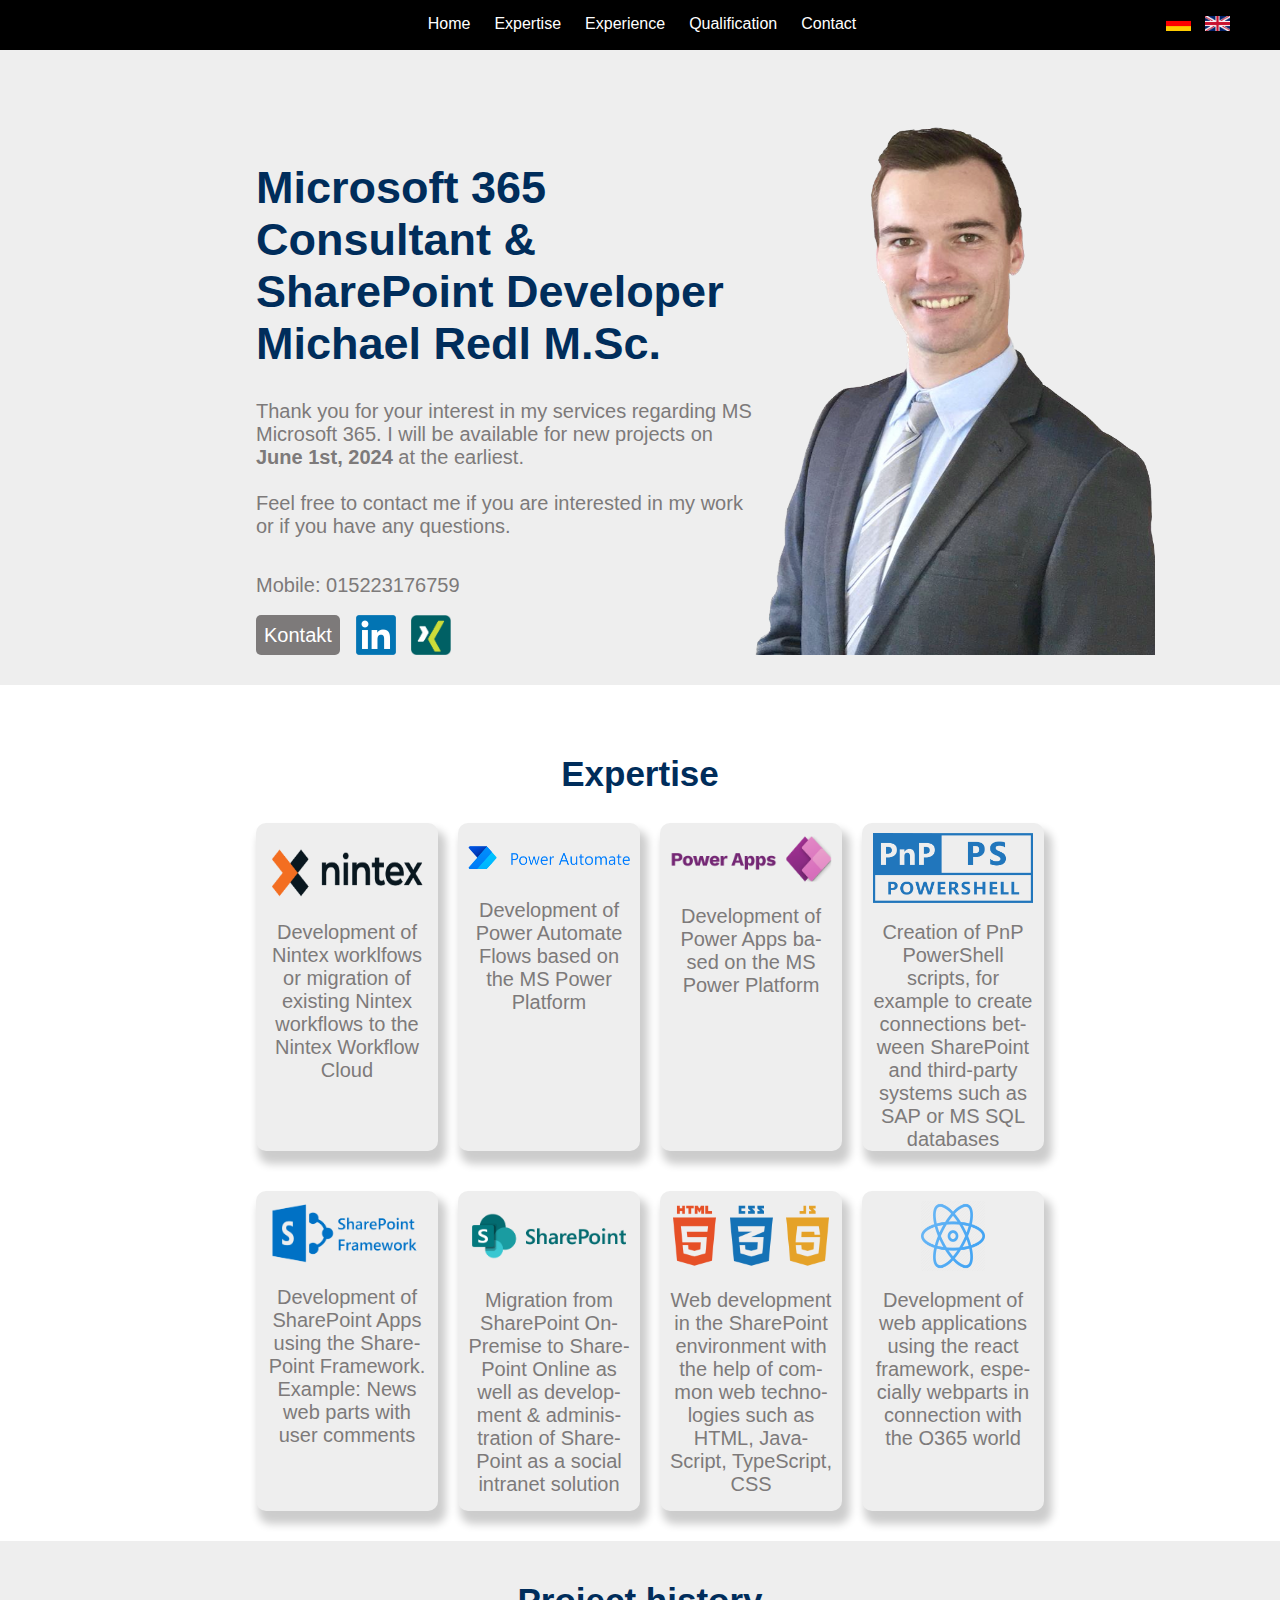
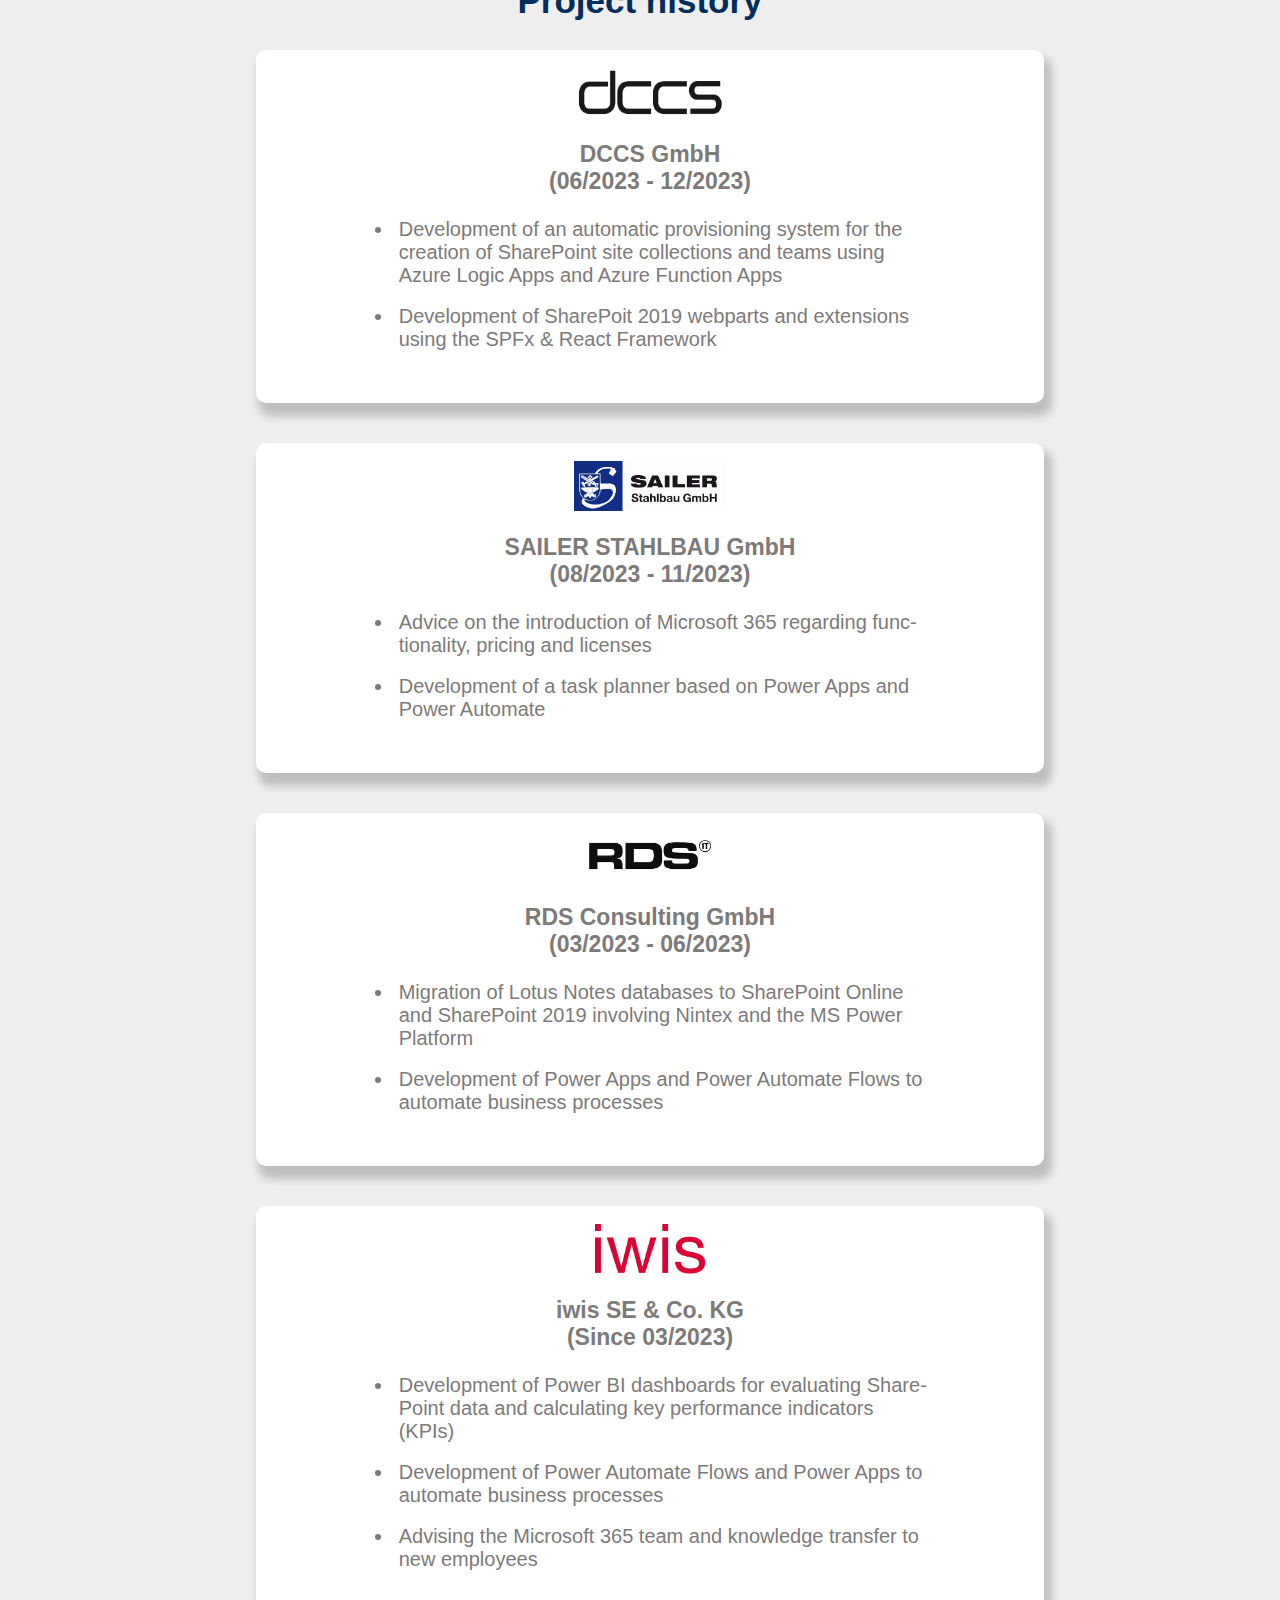
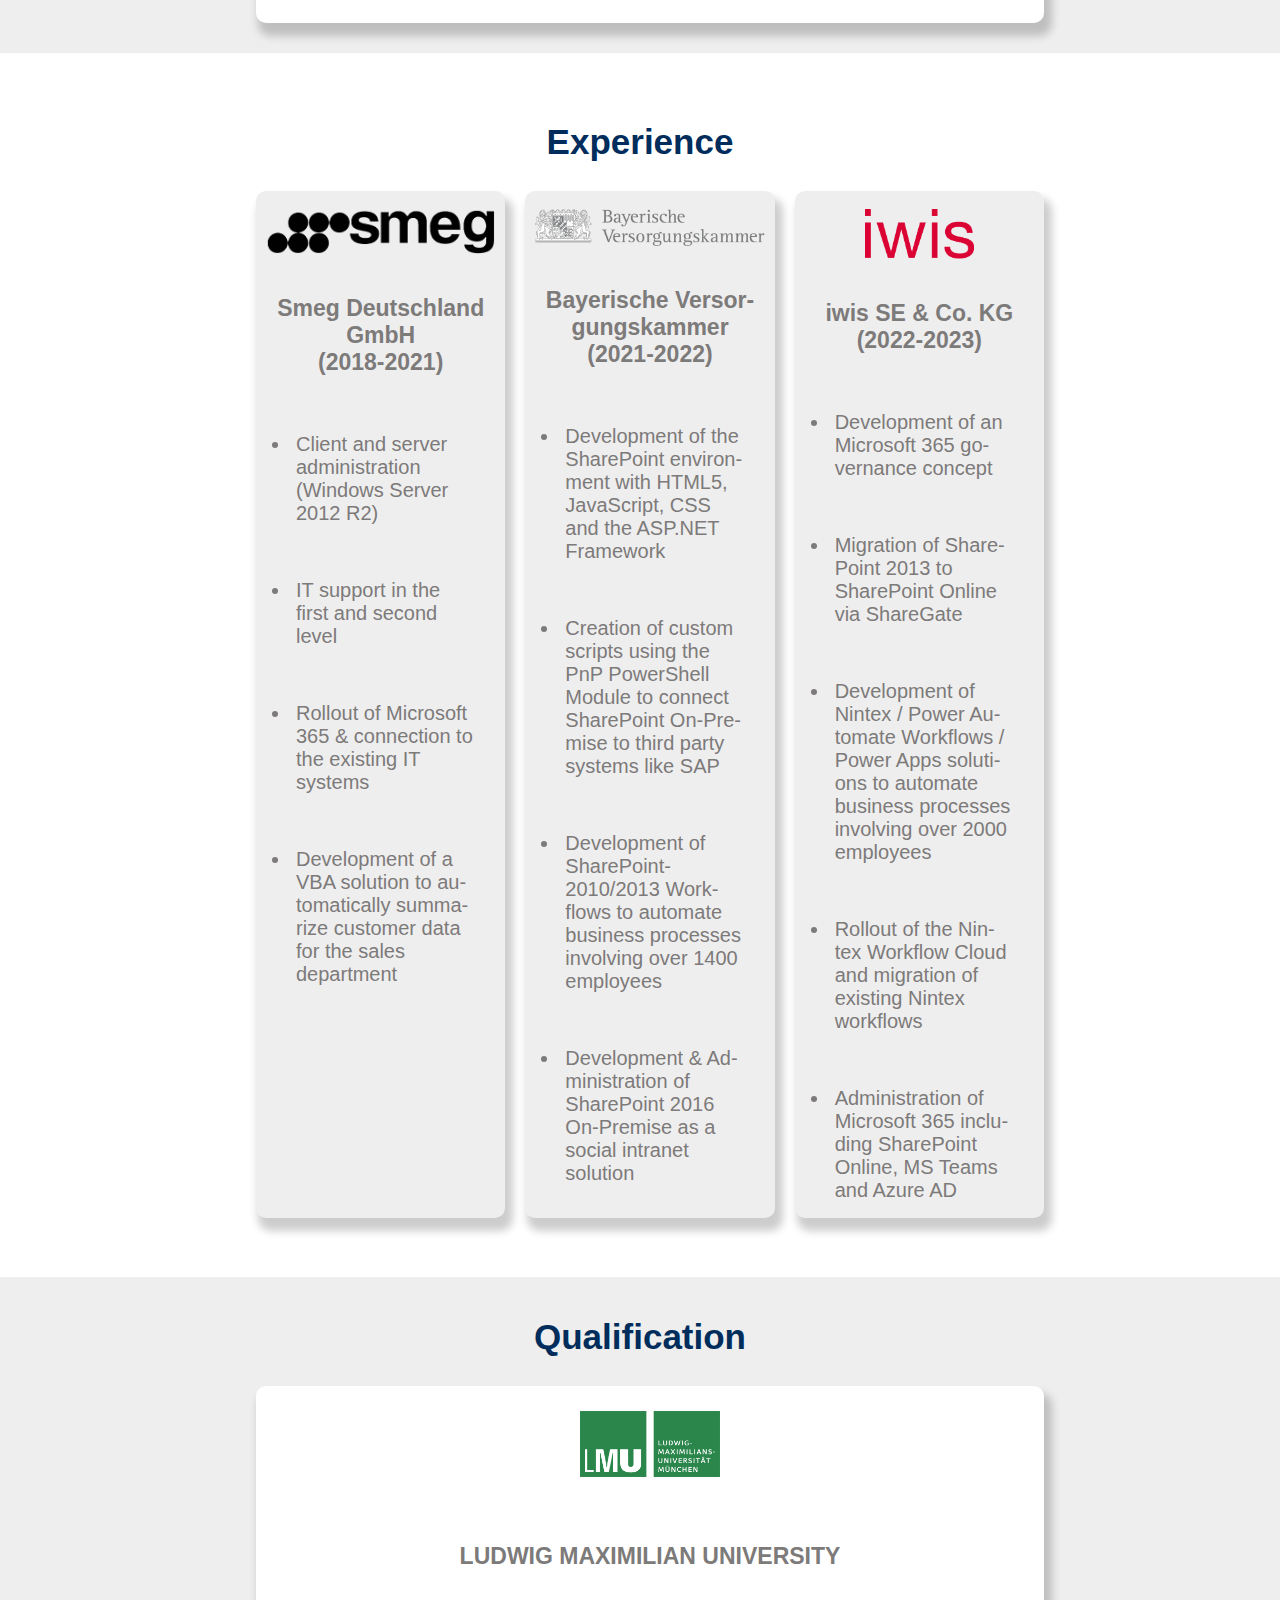
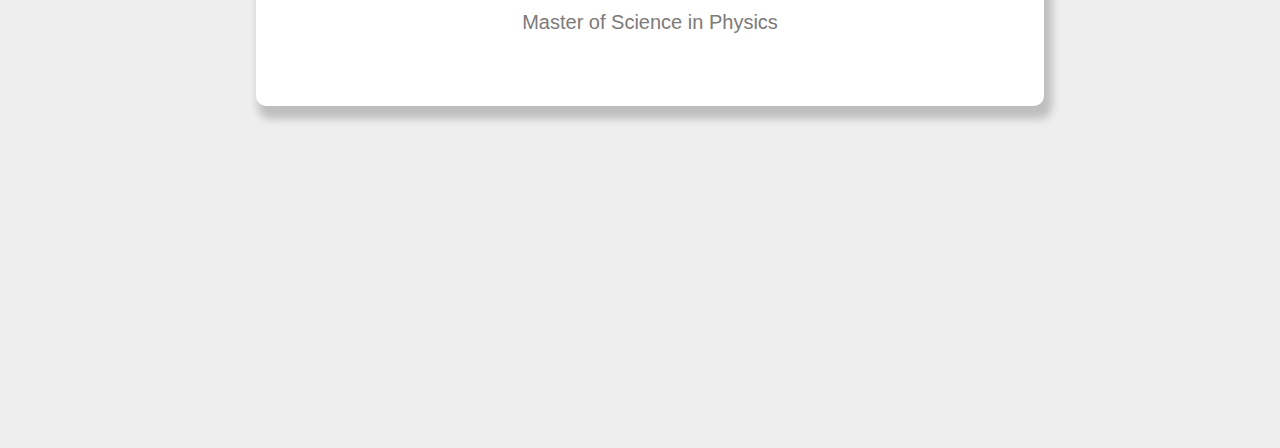
==== commit 225c625d: "updated availability" ====
--- a/index_eng.html
+++ b/index_eng.html
@@ -58,7 +58,7 @@
                         <br>Michael Redl M.Sc.
                     </h1>
                     <text>Thank you for your interest in my services regarding MS Microsoft 365. I will be available for
-                        new projects on <strong>March 1st, 2024</strong> at the earliest.
+                        new projects on <strong>June 1st, 2024</strong> at the earliest.
                         <br><br>
                         Feel free to contact me if you are interested in my work or if you have any questions.<br>
                     </text>
--- a/css/style.css
+++ b/css/style.css
@@ -27,6 +27,143 @@
   --border-radius-small: 40px;
 
 }
+
+
+/*Contact form */
+.required-star {
+  color: red;
+  margin-left: 4px;
+  /* Adjust spacing to your liking */
+}
+
+.modal {
+  /*position: fixed;*/
+  z-index: 1050;
+  /* Keep on top */
+  left: 0;
+  top: 0;
+  width: 100%;
+  height: 750px;
+  display: flex;
+  justify-content: center;
+  /* Center horizontally */
+  align-items: center;
+  /* Center vertically */
+  overflow: auto;
+  /* Allow scrolling if needed */
+ /* background-color: rgba(0, 0, 0, 0.4);*/
+  /* Semi-transparent background */
+
+}
+
+.modal-content {
+  background-color: rgb(238, 238, 238);
+  margin: auto;
+  /* Helps in centering if flex properties fail */
+  padding: 0px;
+  border-radius: 8px;
+ /* box-shadow: 0 4px 6px rgba(0, 0, 0, 0.1);*/
+  width: auto;
+  /* Adjust based on your preference */
+  margin-top: 40px;
+}
+
+#contactForm {
+  font-family: var(--base-font-family);
+  font-size: var(--base-font-size);
+  /* Adjust if you have a specific font size for form elements */
+  color: var(--dark-color);
+  /* Assuming you want the text color to match the rest of the site */
+}
+
+/* Form Field Styles */
+#contactForm label {
+  font-weight: var(--font-weight-bold);
+  color: var(--dark-color);
+  display: block;
+  margin-bottom: 5px;
+  font-weight: bold;
+  color: #333;
+}
+
+#contactForm input[type="text"],
+#contactForm input[type="email"],
+#contactForm input[type="tel"],
+#contactForm textarea {
+  font-family: var(--base-font-family);
+  border: 1px solid var(--gray-color);
+  /* Example to use CSS var for border */
+  color: var(--dark-color);
+  width: 100%;
+  padding: 10px;
+  margin-bottom: 10px;
+  border: 1px solid #ccc;
+  border-radius: 5px;
+  box-sizing: border-box;
+  /* Ensures padding doesn't affect overall width */
+}
+
+#contactForm textarea {
+  height: 200px;
+  resize: vertical;
+  /* Allows the user to vertically resize the textarea (not horizontally) */
+}
+
+/* Button Styles */
+#contactForm button {
+  font-family: var(--base-font-family);
+  font-size: var(--button-font-size);
+  cursor: pointer;
+  width: auto;
+  padding: 0px 20px;
+  border: none;
+  border-radius: 5px;
+  background-color: #007bff;
+  color: white;
+  transition: background-color 0.3s ease;
+  margin-right: 10px;
+}
+
+#contactForm button:hover {
+  background-color: #0056b3;
+}
+
+#contactForm button[type="submit"] {
+  background-color: #28a745;
+}
+
+#contactForm button[type="submit"]:hover {
+  background-color: #218838;
+}
+
+#contactForm button[type="button"] {
+  /* Specifically targeting the cancel button */
+  background-color: #dc3545;
+}
+
+#contactForm button[type="button"]:hover {
+  background-color: #c82333;
+}
+.form-buttons {
+  display: flex;
+  justify-content: space-between;
+}
+
+.thankYouMessageContainer {
+  display: grid !important;
+  align-items: center;
+  height: 0px;
+}
+.thankYouMessage {
+  text-align: center; /* Ensures text within is centered if it wraps */
+  font-family: var(--base-font-family);
+  font-size: 75;
+  color: green;
+  display: none;
+}
+
+/*End of contact form css*/
+
 
 /* html
 {*/
@@ -110,12 +247,12 @@
   top: 5px;
   cursor: pointer;
   z-index: 2;
-  
-}
-
-.HamburgerIcon:hover div{
+
+}
+
+.HamburgerIcon:hover div {
   background-color: rgba(226, 226, 226, 0.61);
-  
+
 }
 
 .HamburgerIcon div {
@@ -124,7 +261,8 @@
   background-color: white;
   margin: 6px 0;
 }
-.mobileNav{
+
+.mobileNav {
   width: 100%;
   height: 14em;
   display: none;
@@ -145,16 +283,16 @@
 }
 
 .backGroundBeige {
- /* background-color: rgb(254, 250, 250);*/
- background-color: white;
+  /* background-color: rgb(254, 250, 250);*/
+  background-color: white;
 
   /**************background-color: rgb(242, 248, 250);*/
 }
 
 .backGroundBeige2 {
- /* background-color: rgb(253, 245, 245);*/
-
-background-color: rgb(238, 238, 238);
+  /* background-color: rgb(253, 245, 245);*/
+
+  background-color: rgb(238, 238, 238);
   /***********background-color: rgb(235, 250, 255);*/
 }
 
@@ -241,8 +379,10 @@
   color: #7d7a7a;
   text-align: left;
   hyphens: auto;
-  -webkit-hyphens: auto; /* For Safari and older versions of Chrome */
-  -moz-hyphens: auto;    /* For Firefox */
+  -webkit-hyphens: auto;
+  /* For Safari and older versions of Chrome */
+  -moz-hyphens: auto;
+  /* For Firefox */
   -ms-hyphens: auto;
 }
 
@@ -288,8 +428,10 @@
   padding-left: 10px;
   padding-right: 10px;
   hyphens: auto;
-  -webkit-hyphens: auto; /* For Safari and older versions of Chrome */
-  -moz-hyphens: auto;    /* For Firefox */
+  -webkit-hyphens: auto;
+  /* For Safari and older versions of Chrome */
+  -moz-hyphens: auto;
+  /* For Firefox */
   -ms-hyphens: auto;
   box-shadow: 5px 10px 8px 3px rgba(0, 0, 0, 0.2);
 
@@ -315,8 +457,10 @@
   color: #7d7a7a;
   text-align: left;
   hyphens: auto;
-  -webkit-hyphens: auto; /* For Safari and older versions of Chrome */
-  -moz-hyphens: auto;    /* For Firefox */
+  -webkit-hyphens: auto;
+  /* For Safari and older versions of Chrome */
+  -moz-hyphens: auto;
+  /* For Firefox */
   -ms-hyphens: auto;
 }
 
@@ -411,8 +555,10 @@
   padding-left: 10px;
   padding-right: 10px;
   hyphens: auto;
-  -webkit-hyphens: auto; /* For Safari and older versions of Chrome */
-  -moz-hyphens: auto;    /* For Firefox */
+  -webkit-hyphens: auto;
+  /* For Safari and older versions of Chrome */
+  -moz-hyphens: auto;
+  /* For Firefox */
   -ms-hyphens: auto;
   box-shadow: 5px 10px 8px 3px rgba(0, 0, 0, 0.2);
 
@@ -478,8 +624,10 @@
   color: #7d7a7a;
   text-align: center;
   hyphens: auto;
-  -webkit-hyphens: auto; /* For Safari and older versions of Chrome */
-  -moz-hyphens: auto;    /* For Firefox */
+  -webkit-hyphens: auto;
+  /* For Safari and older versions of Chrome */
+  -moz-hyphens: auto;
+  /* For Firefox */
   -ms-hyphens: auto;
 }
 
@@ -611,8 +759,10 @@
     padding-left: 10px;
     padding-right: 10px;
     hyphens: auto;
-    -webkit-hyphens: auto; /* For Safari and older versions of Chrome */
-    -moz-hyphens: auto;    /* For Firefox */
+    -webkit-hyphens: auto;
+    /* For Safari and older versions of Chrome */
+    -moz-hyphens: auto;
+    /* For Firefox */
     -ms-hyphens: auto;
 
   }
@@ -636,8 +786,10 @@
     padding-left: 10px;
     padding-right: 10px;
     hyphens: auto;
-    -webkit-hyphens: auto; /* For Safari and older versions of Chrome */
-    -moz-hyphens: auto;    /* For Firefox */
+    -webkit-hyphens: auto;
+    /* For Safari and older versions of Chrome */
+    -moz-hyphens: auto;
+    /* For Firefox */
     -ms-hyphens: auto;
 
   }
@@ -668,31 +820,33 @@
     max-height: 600px;
   }
 
-  .HamburgerIcon{
+  .HamburgerIcon {
     display: block !important;
   }
 
 
-  .mobileNav{
+  .mobileNav {
     /*display: block !important;*/
     position: absolute;
     z-index: 1;
     top: 0px;
-    left: 0px; 
+    left: 0px;
     background-color: black;
     border-bottom: 1px solid black;
-    
-  }
-  .mobileNav a{
-  height: 2em;
-  color: white;
-  }
-  .mobileNav a:hover{
+
+  }
+
+  .mobileNav a {
+    height: 2em;
+    color: white;
+  }
+
+  .mobileNav a:hover {
     height: 2em;
     color: rgb(181, 181, 181);
-    }
-
-  .desktopNav{
+  }
+
+  .desktopNav {
     display: none;
   }
 }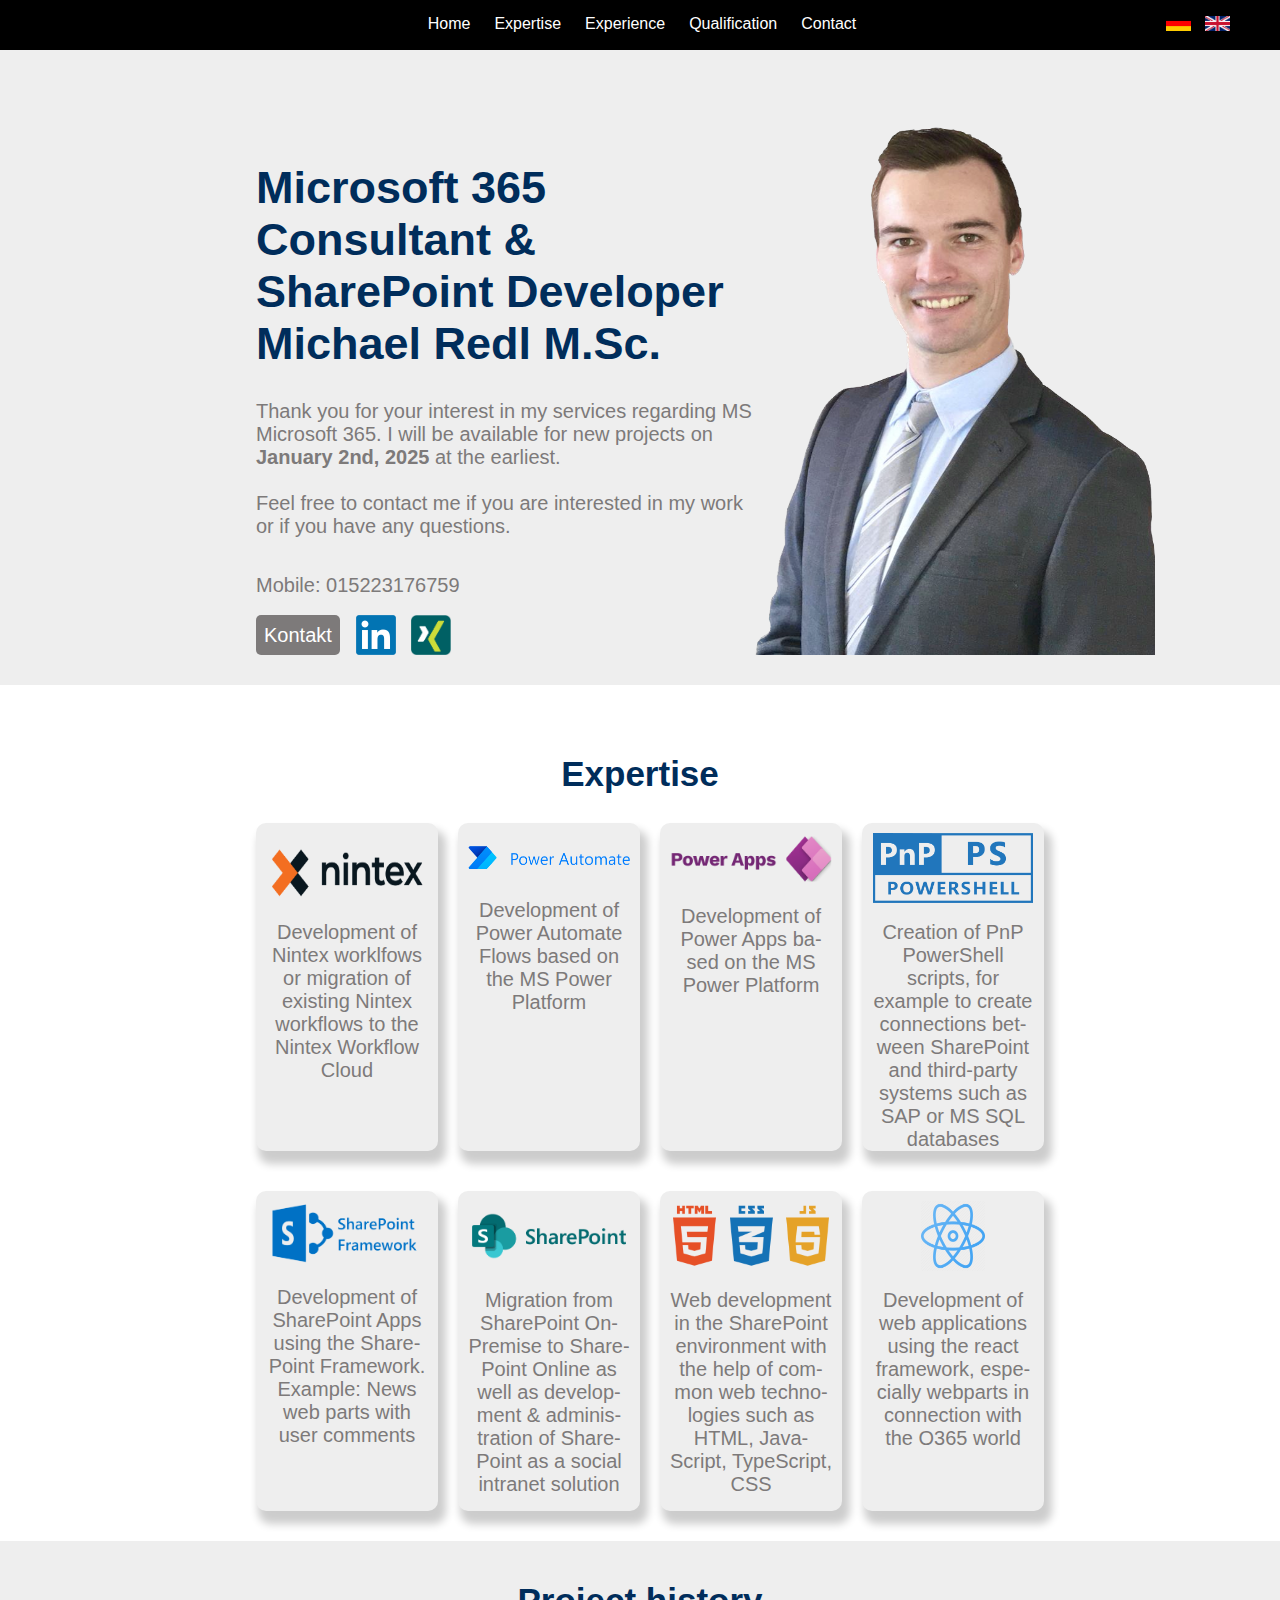
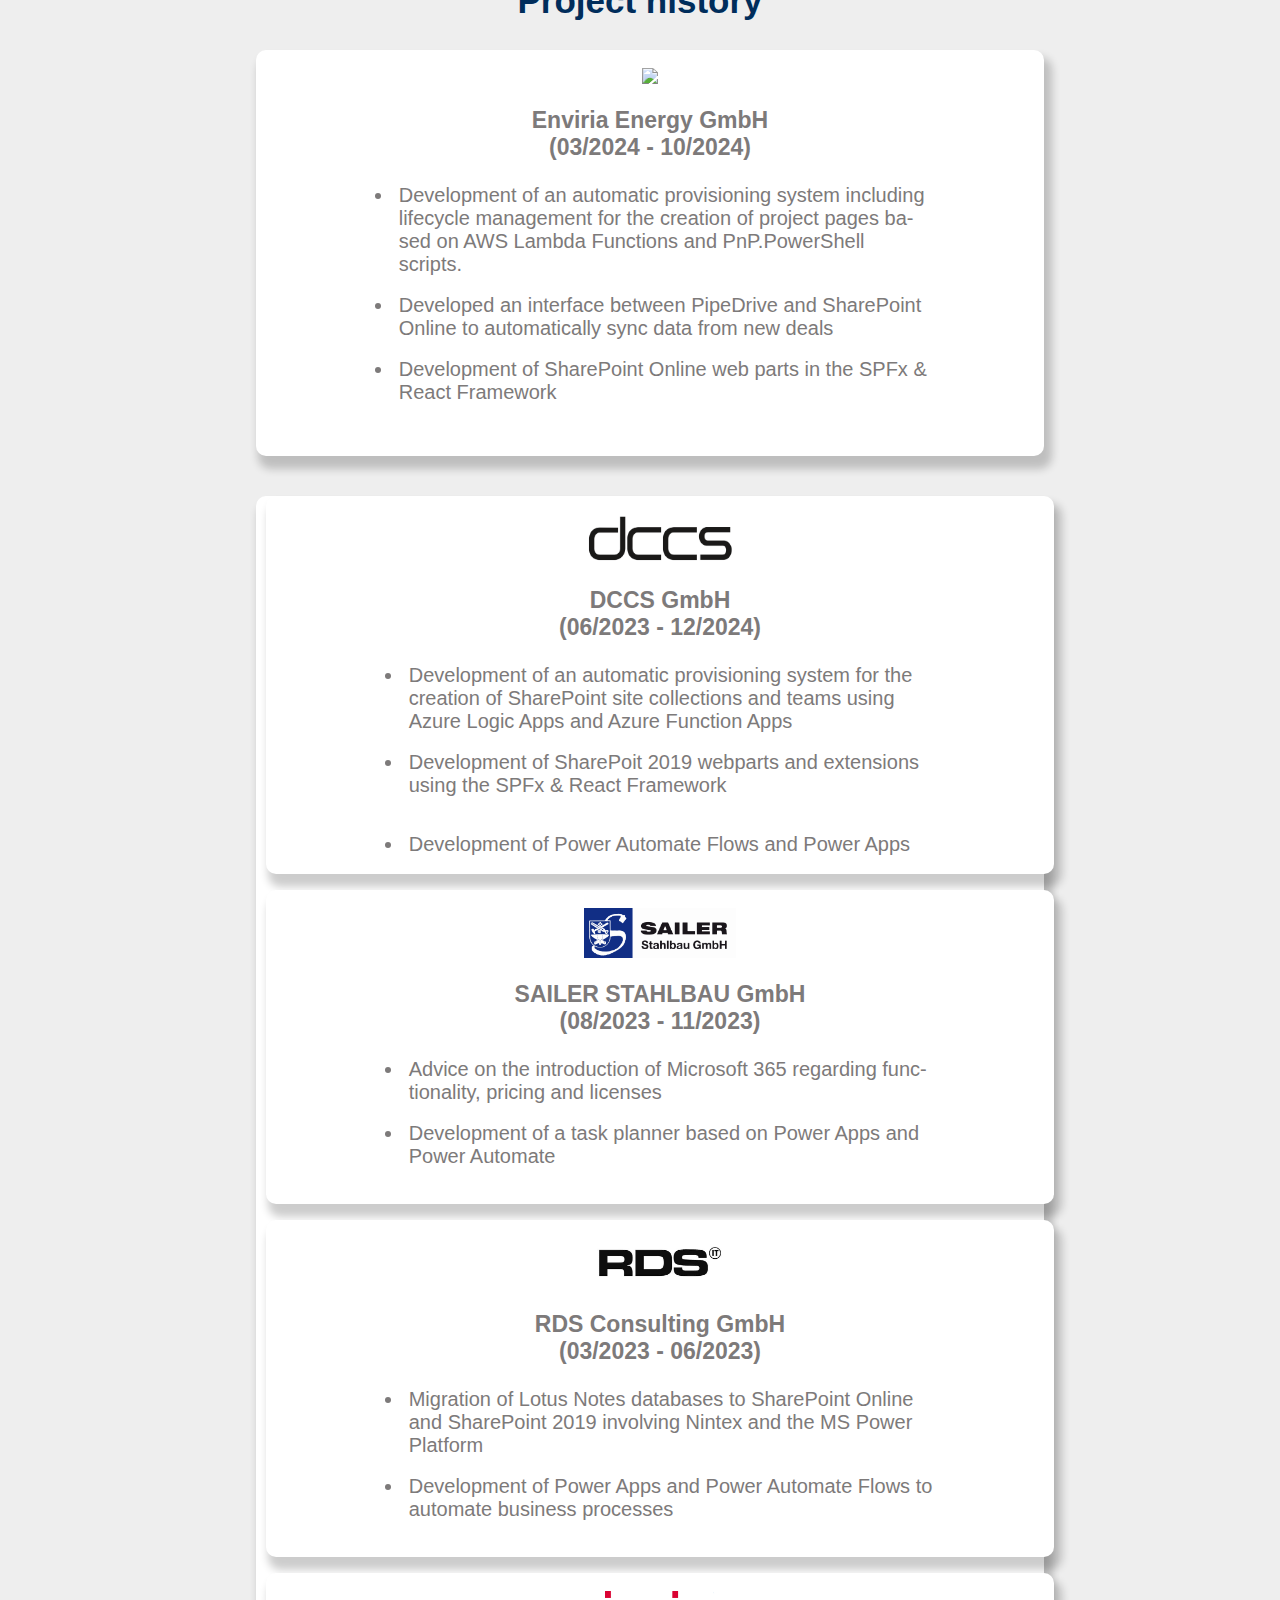
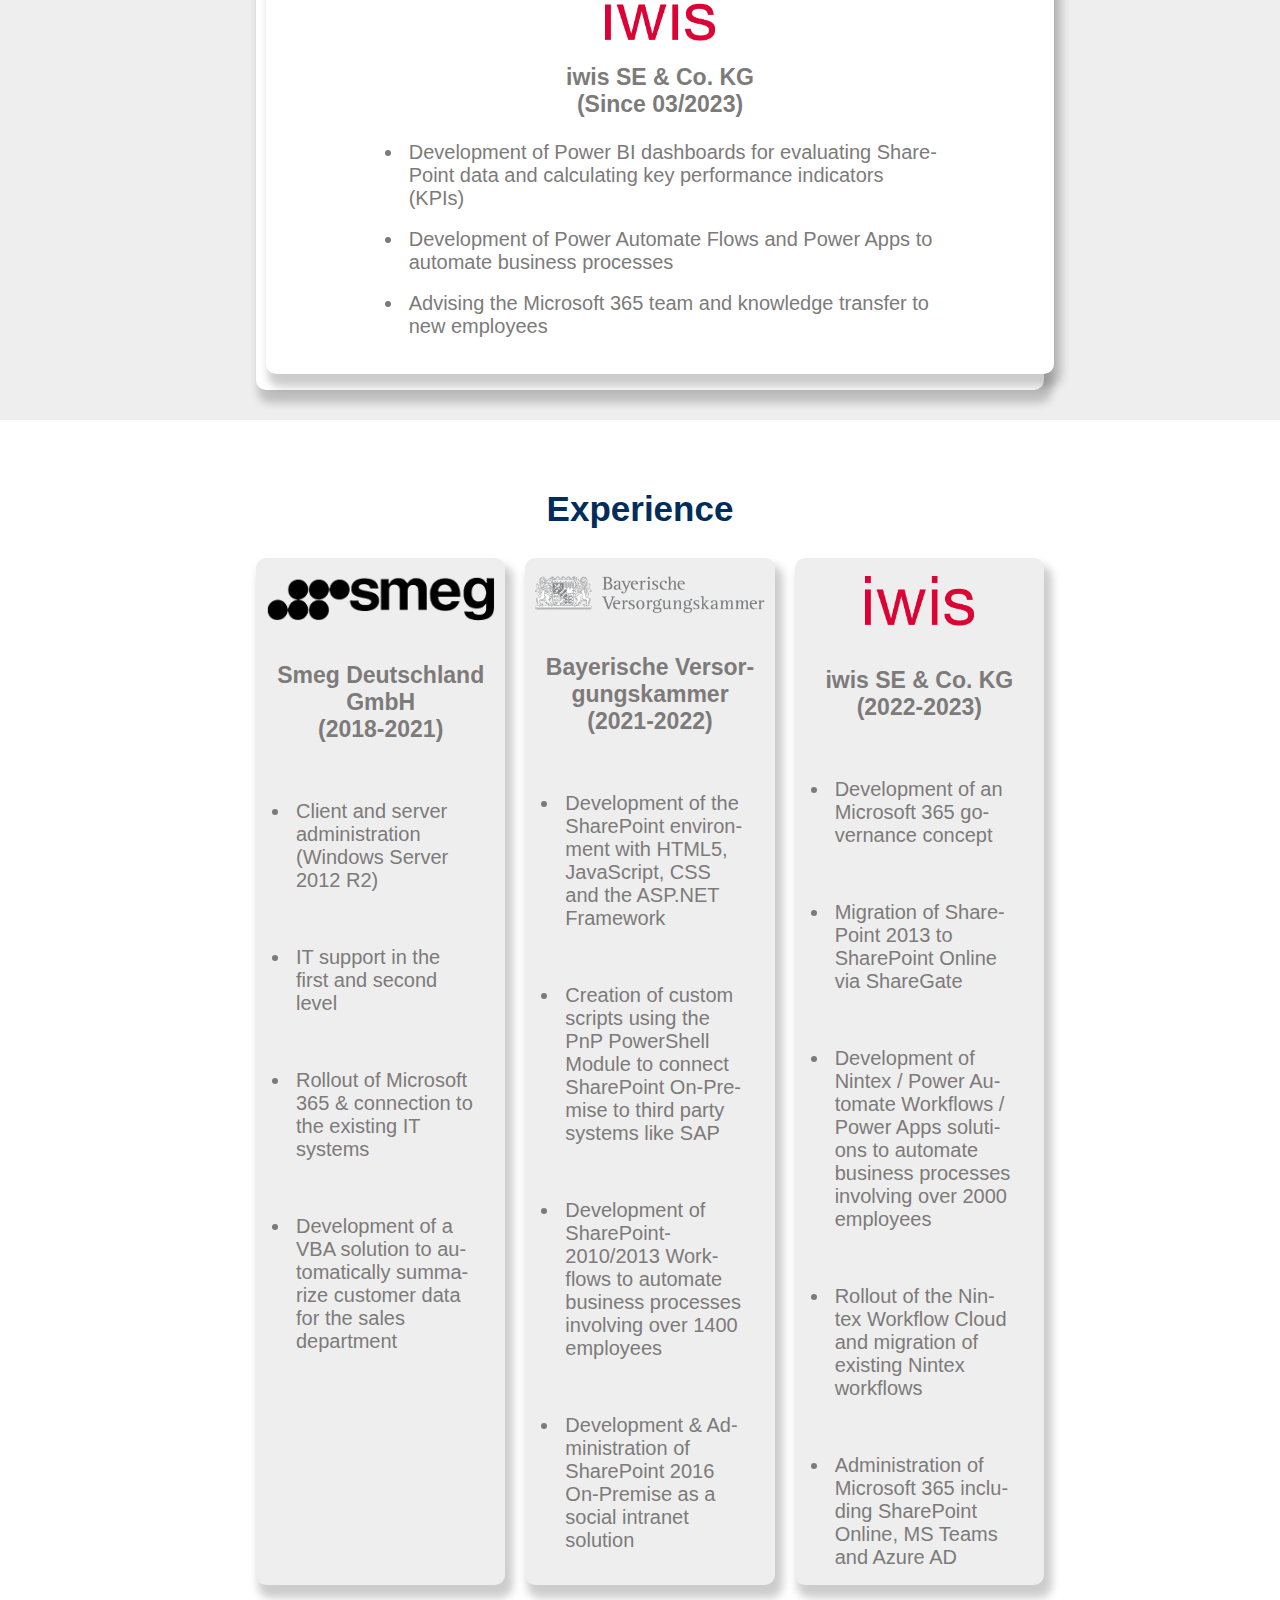
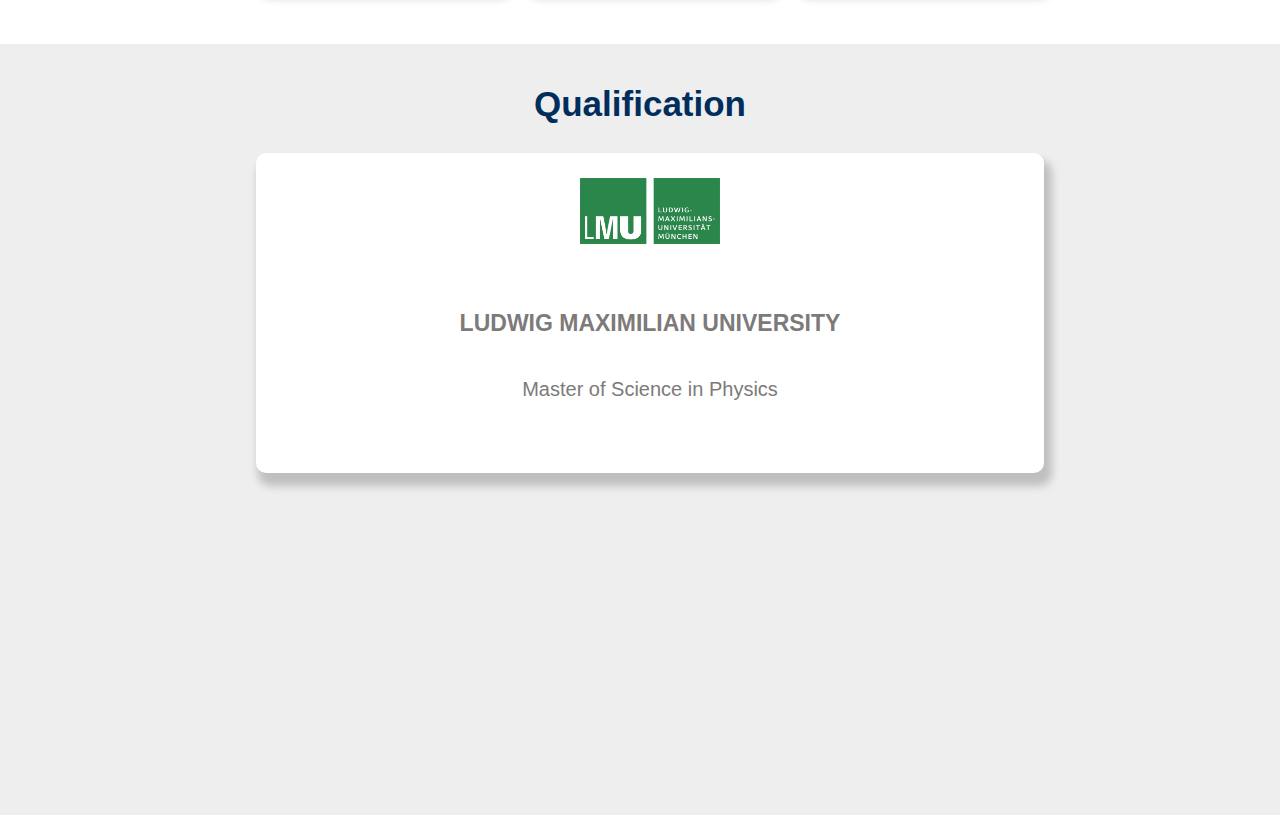
==== commit a6a2276a: "updated cv" ====
--- a/index_eng.html
+++ b/index_eng.html
@@ -58,7 +58,7 @@
                         <br>Michael Redl M.Sc.
                     </h1>
                     <text>Thank you for your interest in my services regarding MS Microsoft 365. I will be available for
-                        new projects on <strong>June 1st, 2024</strong> at the earliest.
+                        new projects on <strong>January 2nd, 2025</strong> at the earliest.
                         <br><br>
                         Feel free to contact me if you are interested in my work or if you have any questions.<br>
                     </text>
@@ -146,13 +146,36 @@
         <div class="projects marginLeftRight20">
             <h2><br>Project history</h2>
             <div class="projectsGrid">
+
+                <div class="projectsGridDiv">
+
+
+                    <br>
+                    <div class="center" style="align-items:center"><img src="Images/EnviriaLogo.PNG"></div>
+
+                    <h3>Enviria Energy GmbH<br>(03/2024 - 10/2024)<br></h3>
+                    <ul>
+                        <li>
+                            Development of an automatic provisioning system including lifecycle management for the creation of project pages based on AWS Lambda Functions
+                            and PnP.PowerShell scripts.
+                        </li><br>
+                        <li>
+                            Developed an interface between PipeDrive and SharePoint Online to automatically sync data from new deals
+                        </li><br>
+                        <li>
+                            Development of SharePoint Online web parts in the SPFx & React Framework
+                        </li><br>
+                        <br>
+                    </ul>
+                </div>
+                <div class="projectsGridDiv">
                 <div class="projectsGridDiv">
 
 
                     <br>
                     <div class="center" style="align-items:center"><img src="Images/DCCS.PNG"></div>
 
-                    <h3>DCCS GmbH<br>(06/2023 - 12/2023)<br></h3>
+                    <h3>DCCS GmbH<br>(06/2023 - 12/2024)<br></h3>
                     <ul>
                         <li>
                             Development of an automatic provisioning system for the creation of SharePoint site
@@ -162,6 +185,9 @@
                             Development of SharePoit 2019 webparts and extensions using the SPFx & React Framework
                         </li><br>
                         <br>
+                        <li>
+                            Development of Power Automate Flows and Power Apps
+                        </li><br>
                     </ul>
                 </div>
                 
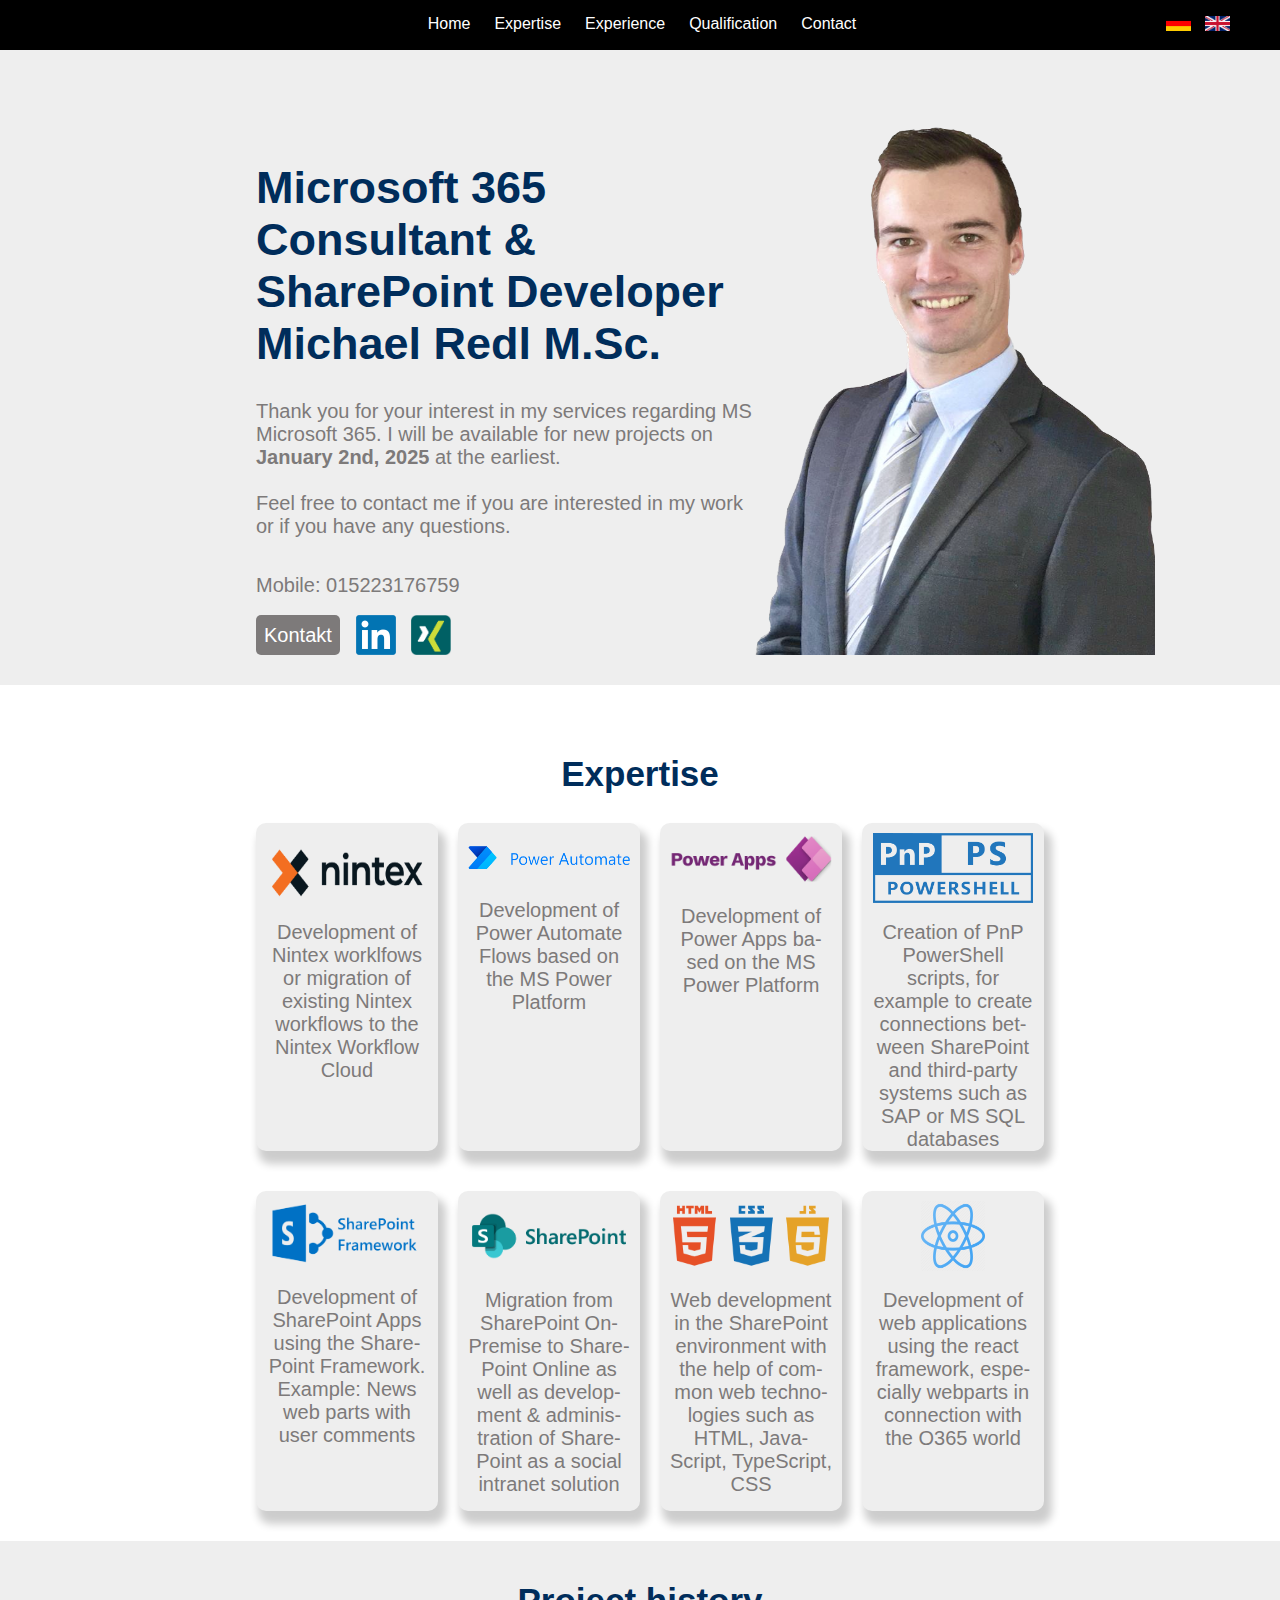
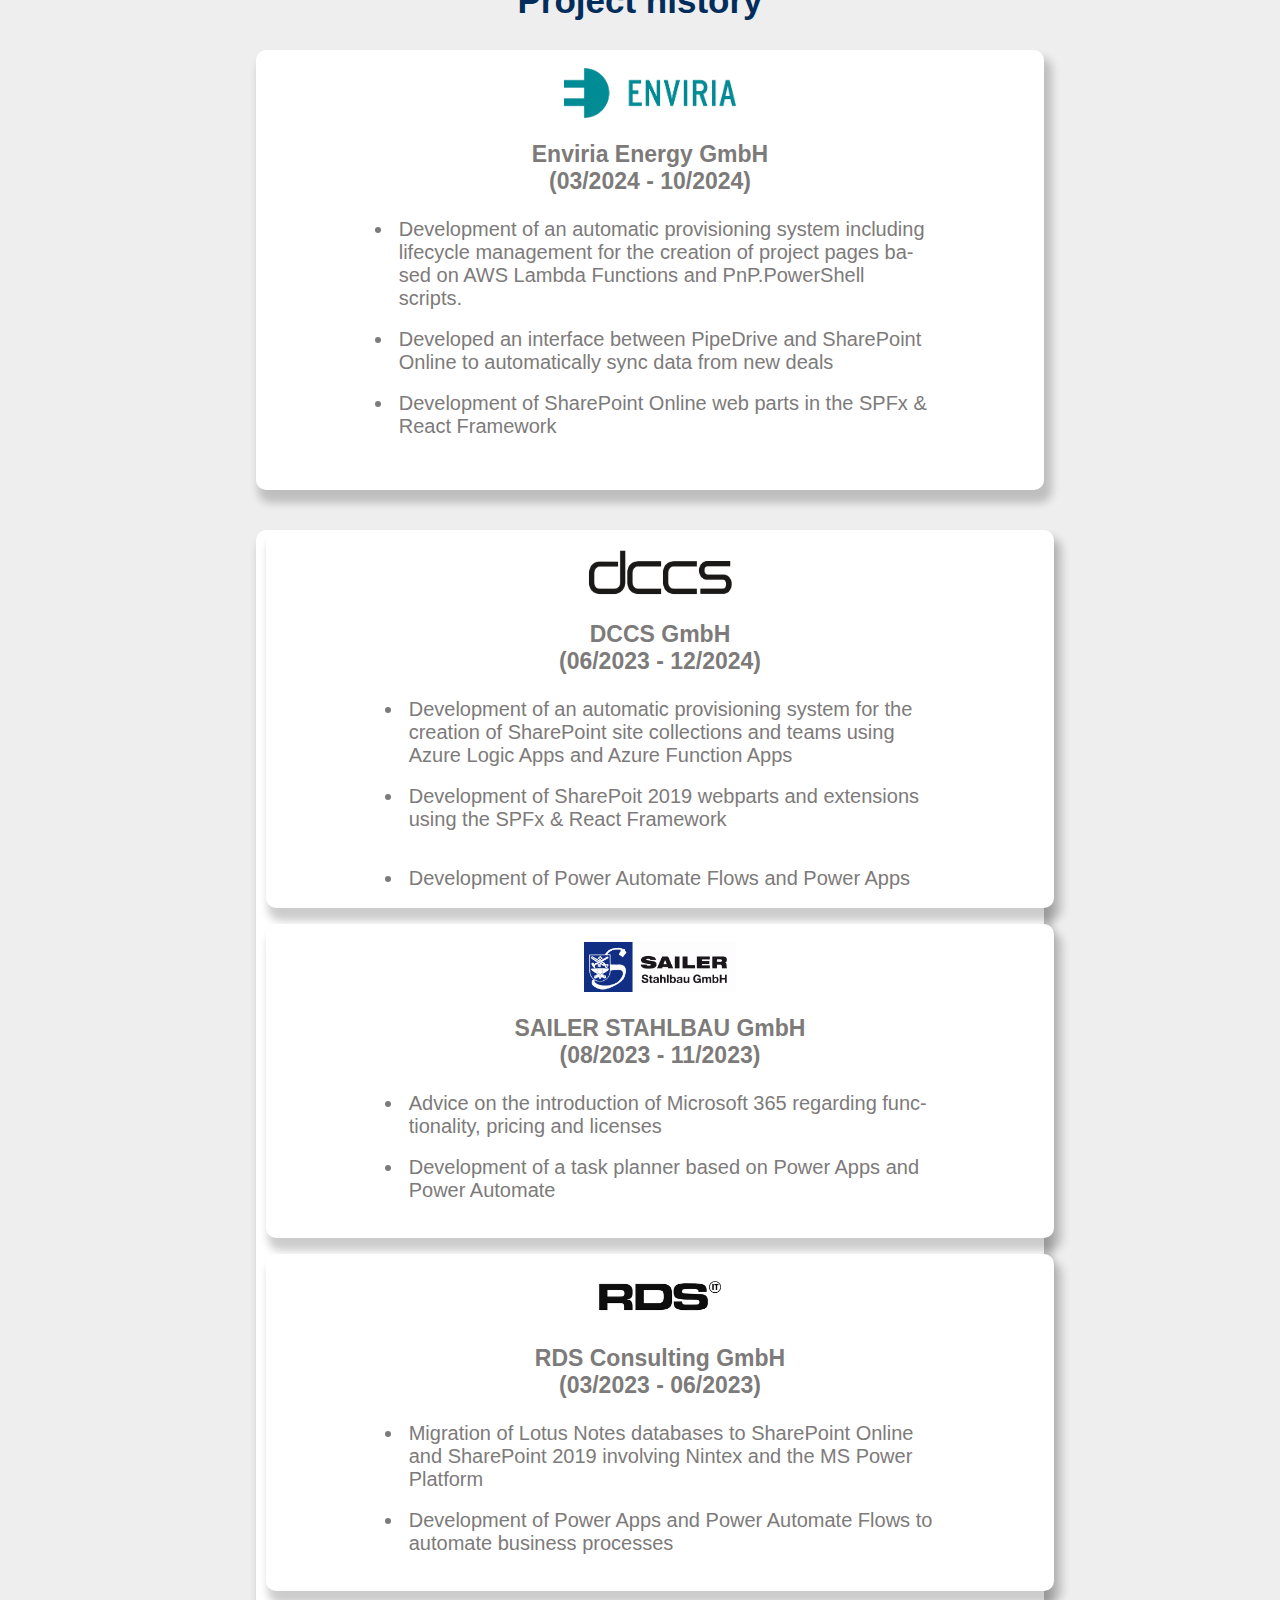
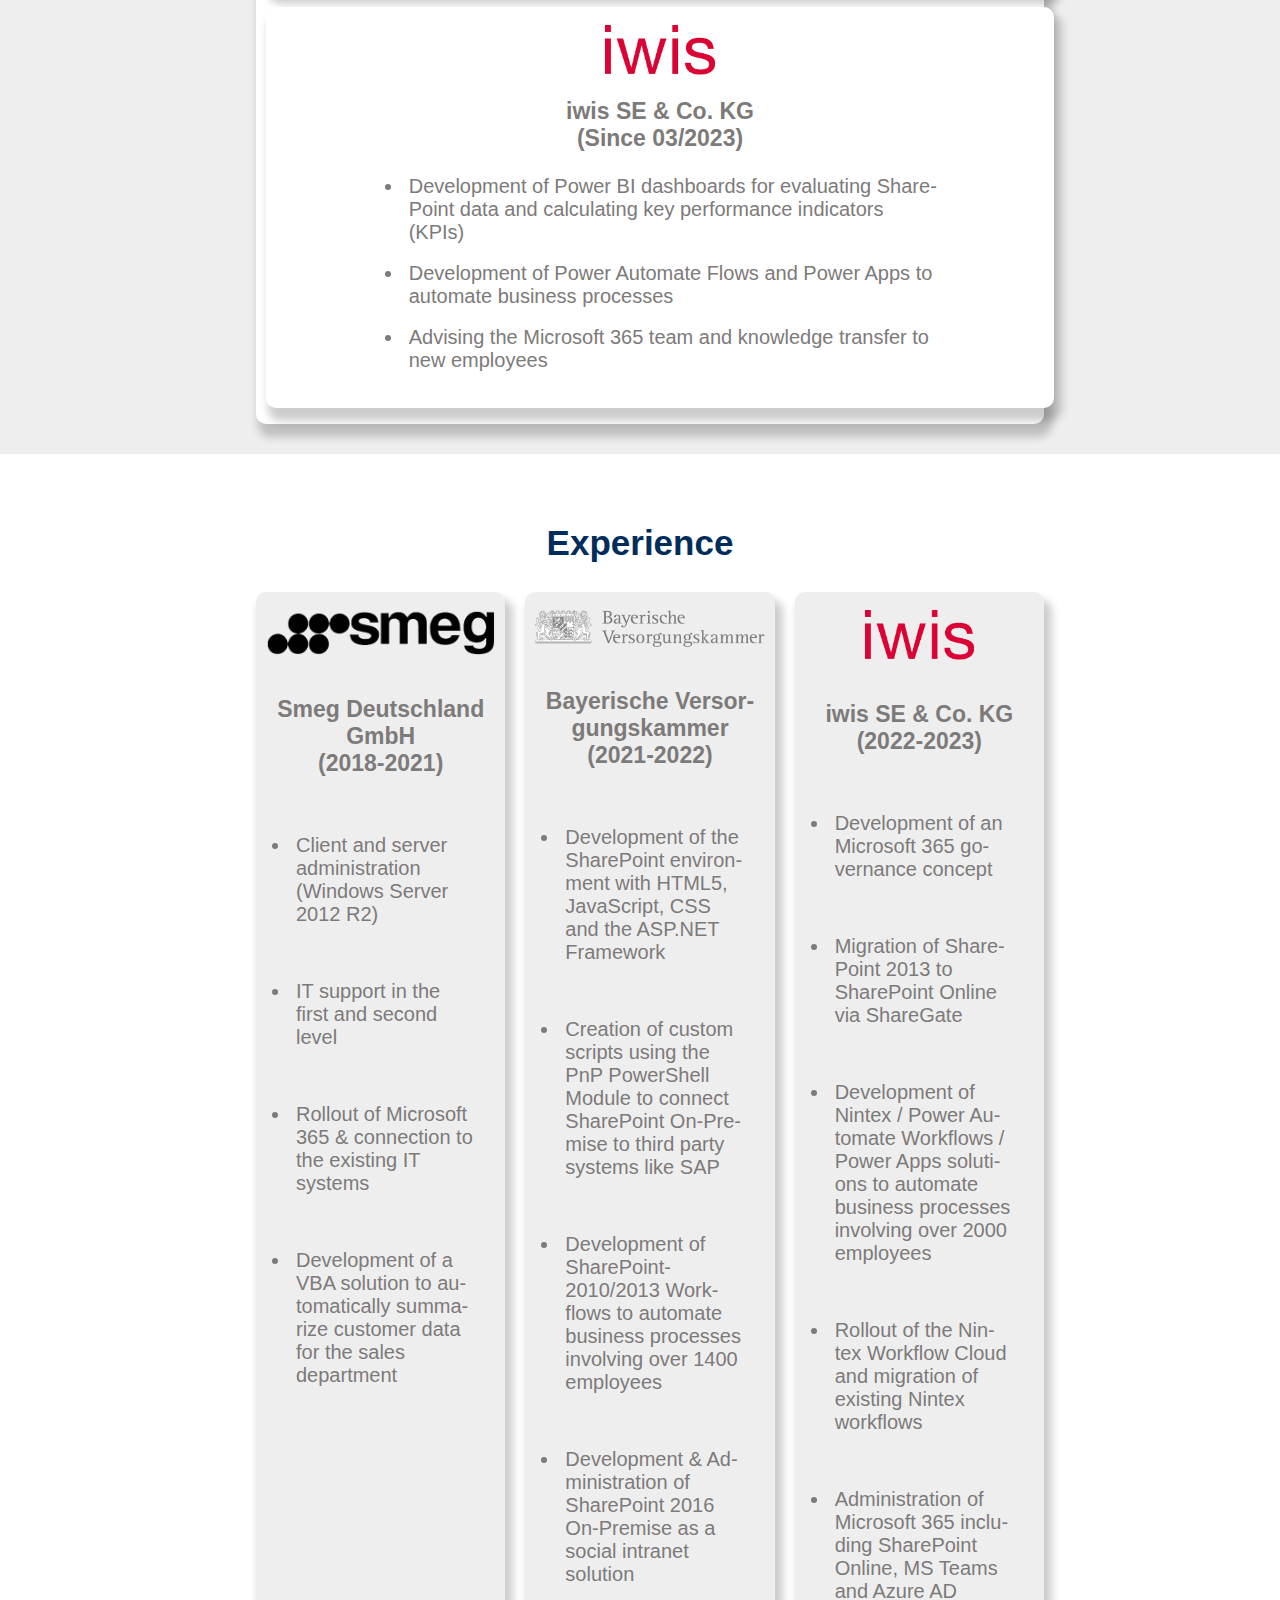
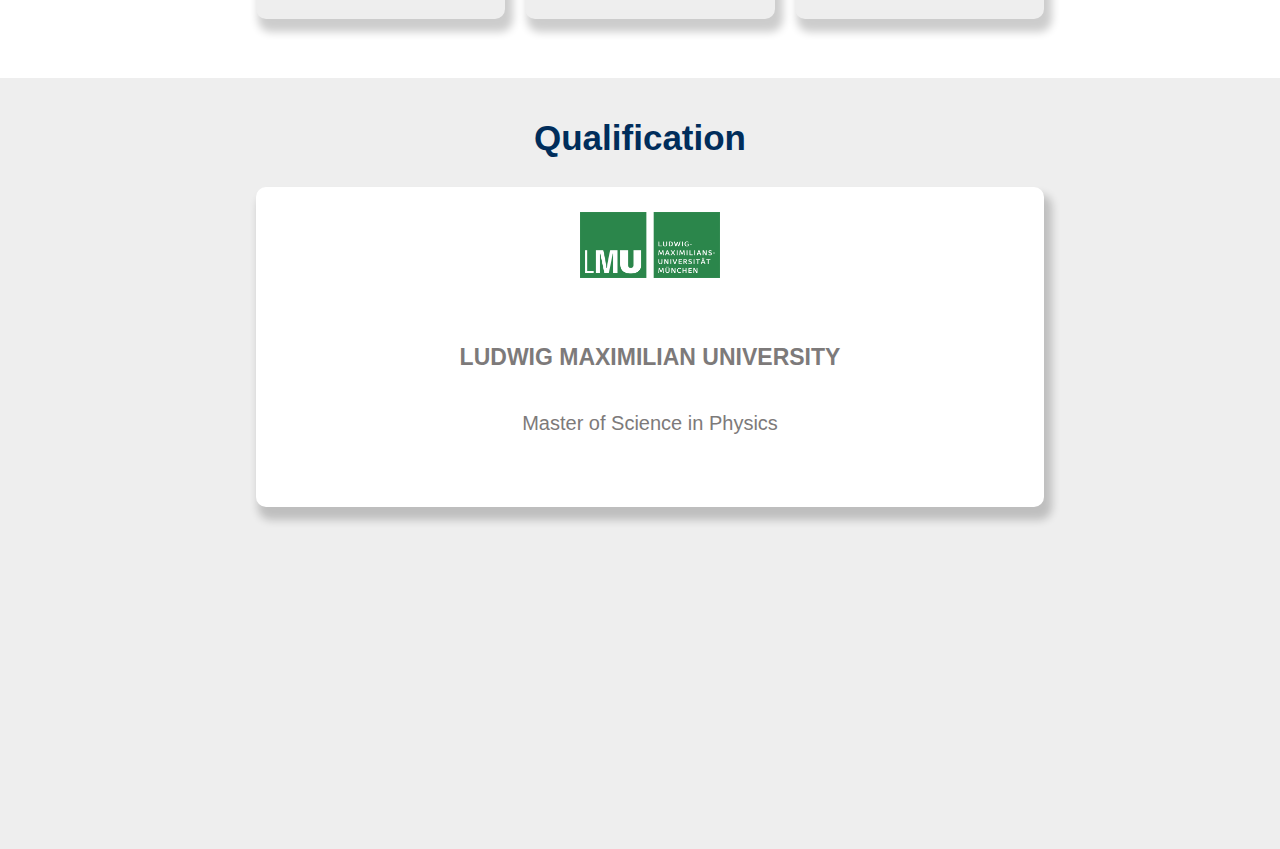
==== commit 8472392c: "updated cv" ====
--- a/index_eng.html
+++ b/index_eng.html
@@ -151,7 +151,7 @@
 
 
                     <br>
-                    <div class="center" style="align-items:center"><img src="Images/EnviriaLogo.PNG"></div>
+                    <div class="center" style="align-items:center"><img src="Images/EnviriaLogo.png"></div>
 
                     <h3>Enviria Energy GmbH<br>(03/2024 - 10/2024)<br></h3>
                     <ul>
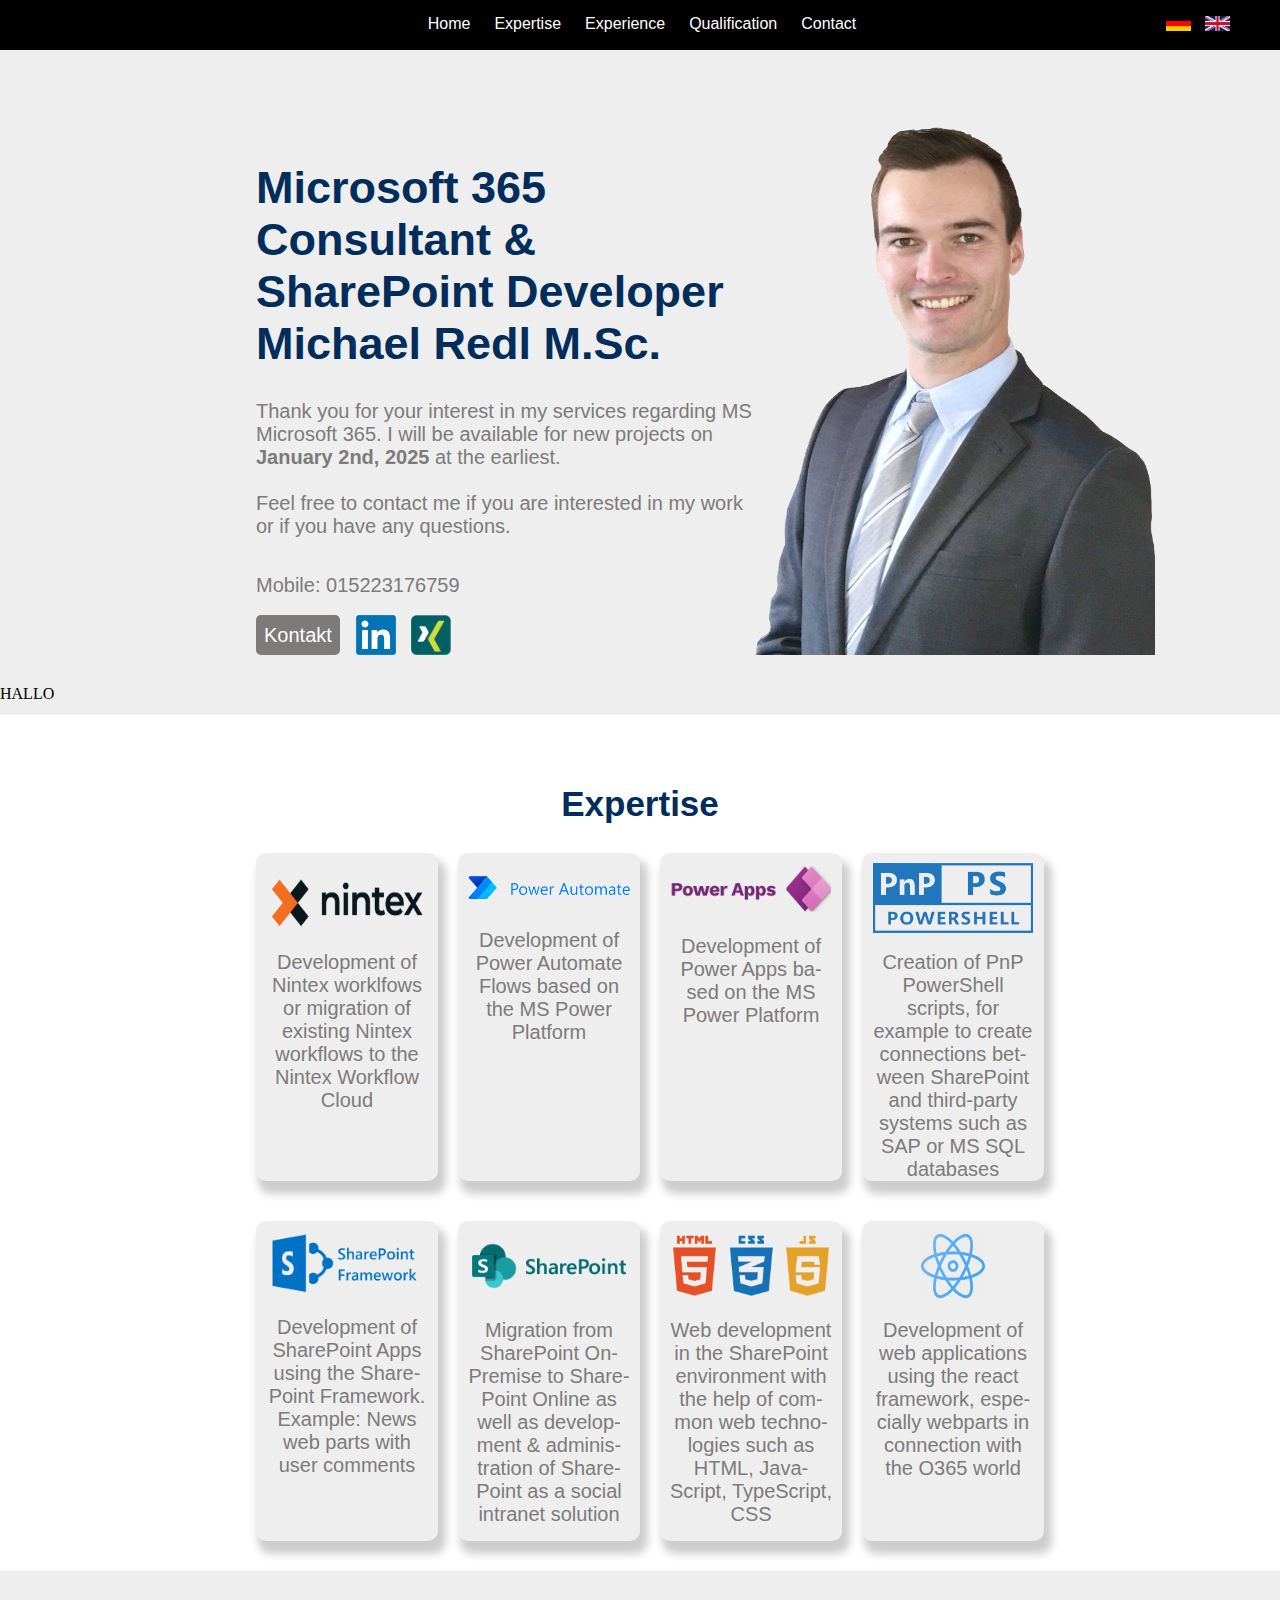
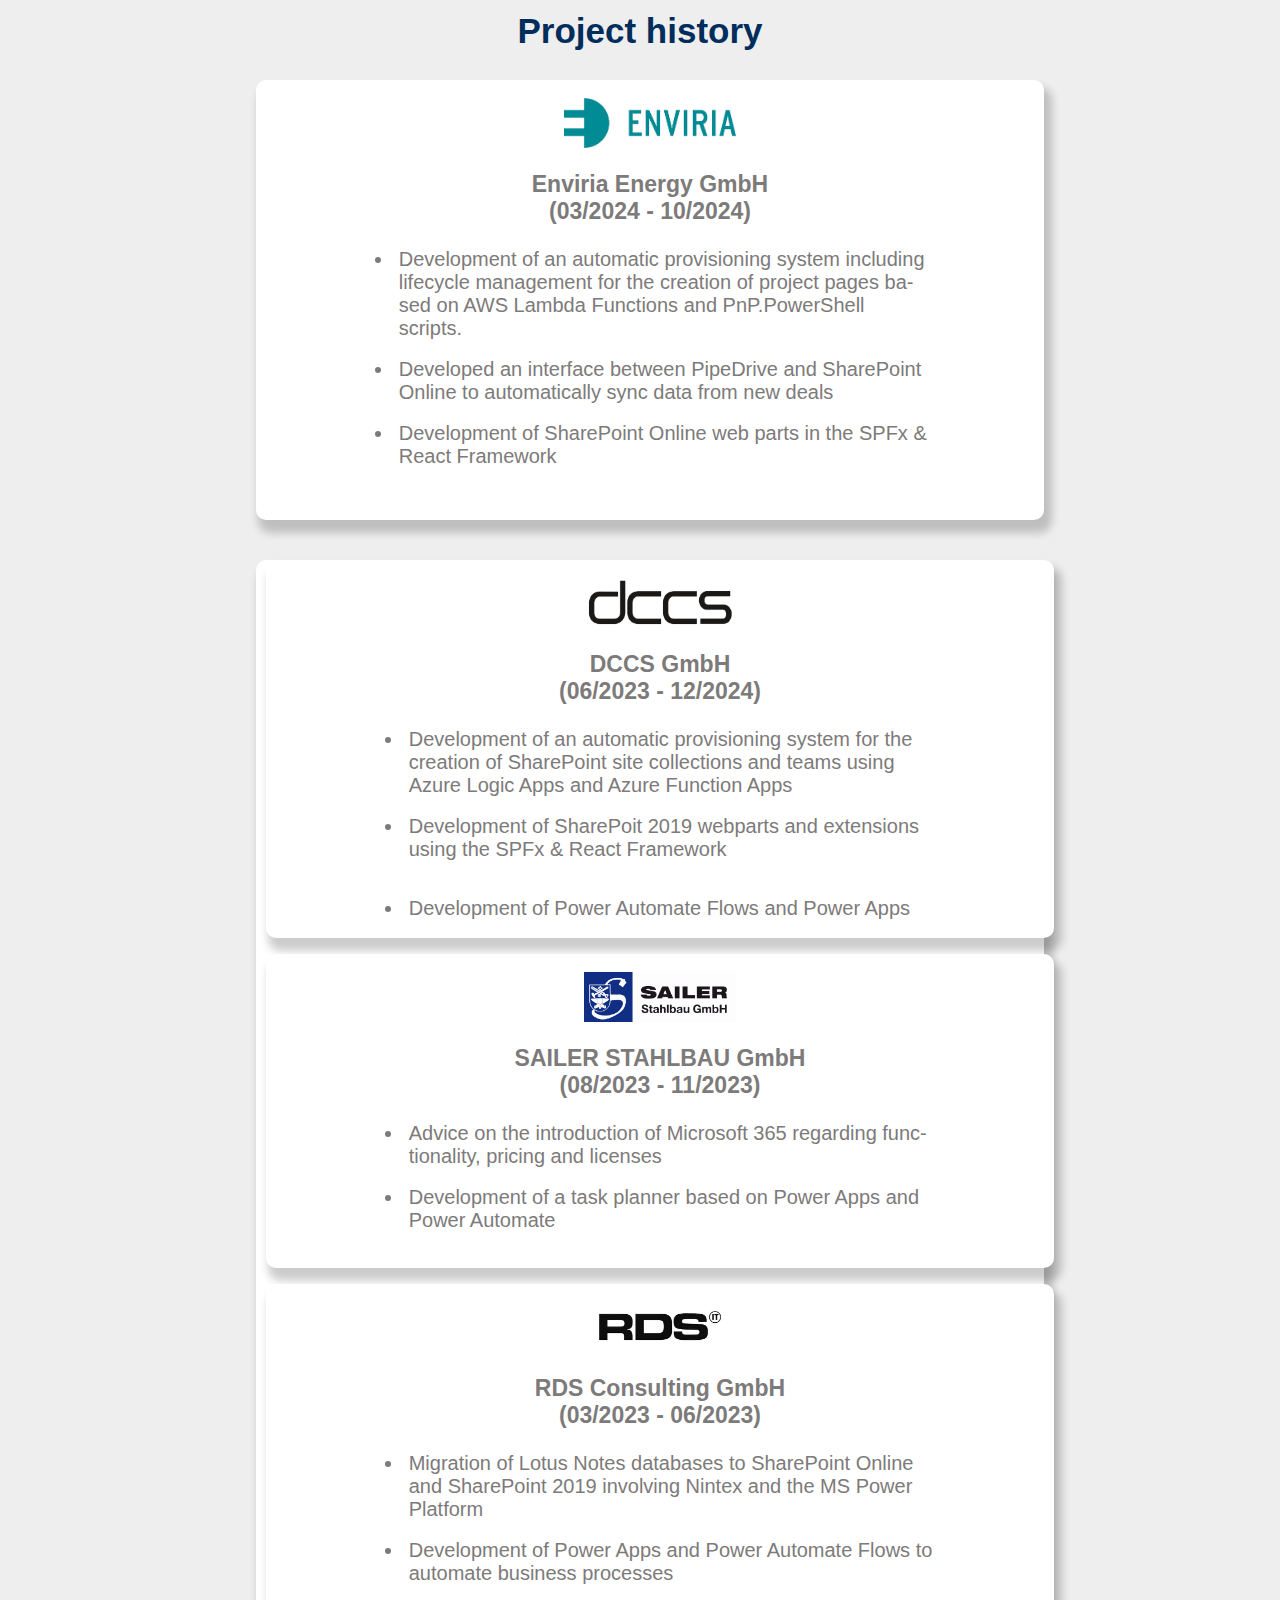
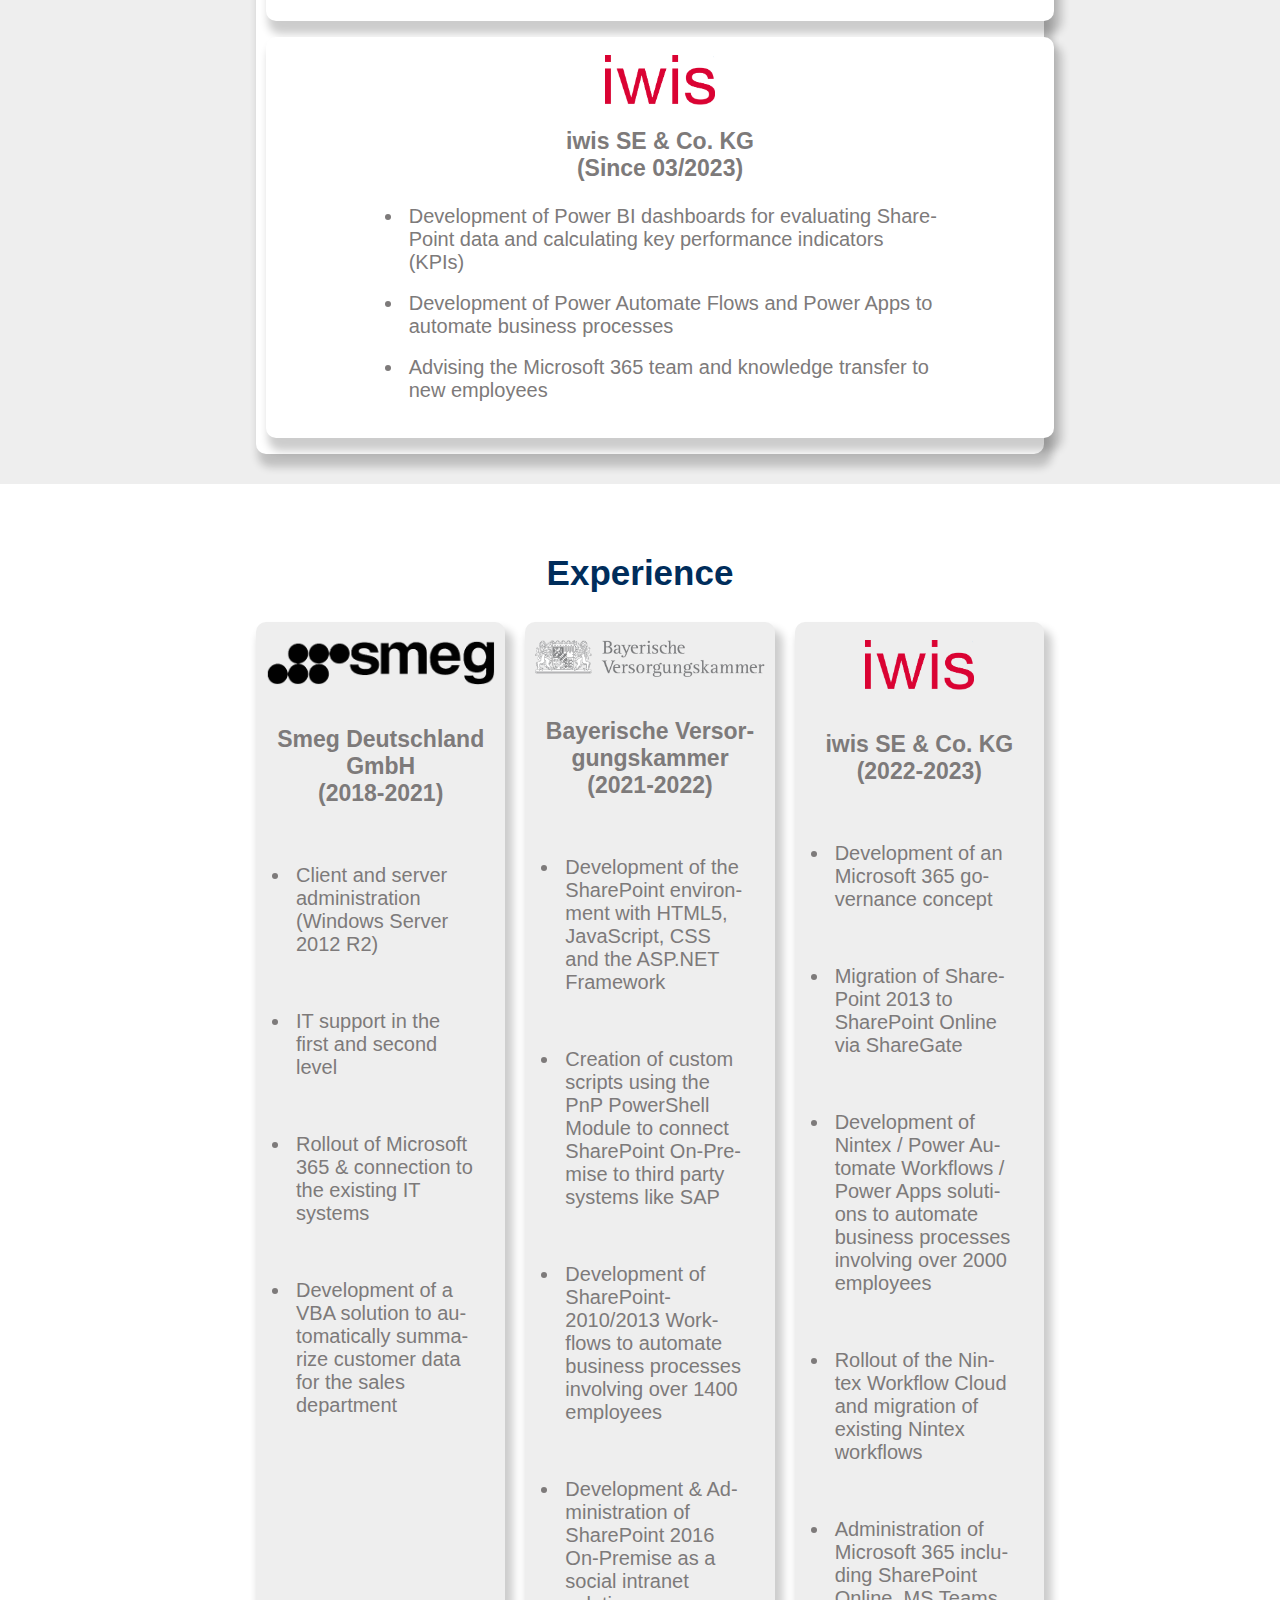
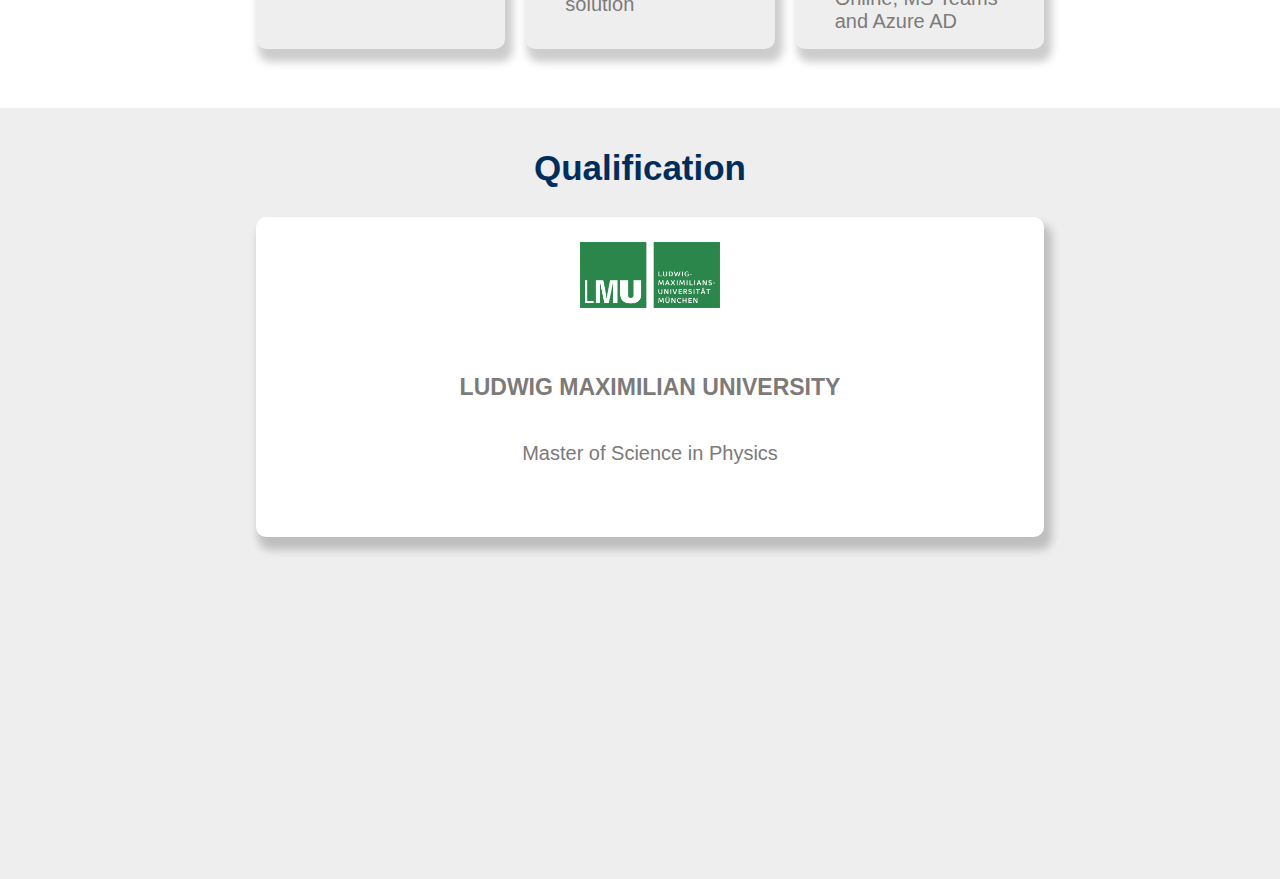
==== commit a30731d4: "add form" ====
--- a/index_eng.html
+++ b/index_eng.html
@@ -96,6 +96,9 @@
         <div class="verticalSpace"></div>
 
     </section>
+    <section class="backGroundBeige2 sectionClass" id="profileSection">
+        <div class="verticalSpace">HALLO</div>
+    </section>
     <section class="section1">
         <div id="expertiseSection">
             <h2><br>Expertise</h2>
@@ -156,11 +159,13 @@
                     <h3>Enviria Energy GmbH<br>(03/2024 - 10/2024)<br></h3>
                     <ul>
                         <li>
-                            Development of an automatic provisioning system including lifecycle management for the creation of project pages based on AWS Lambda Functions
+                            Development of an automatic provisioning system including lifecycle management for the
+                            creation of project pages based on AWS Lambda Functions
                             and PnP.PowerShell scripts.
                         </li><br>
                         <li>
-                            Developed an interface between PipeDrive and SharePoint Online to automatically sync data from new deals
+                            Developed an interface between PipeDrive and SharePoint Online to automatically sync data
+                            from new deals
                         </li><br>
                         <li>
                             Development of SharePoint Online web parts in the SPFx & React Framework
@@ -169,92 +174,94 @@
                     </ul>
                 </div>
                 <div class="projectsGridDiv">
-                <div class="projectsGridDiv">
-
-
-                    <br>
-                    <div class="center" style="align-items:center"><img src="Images/DCCS.PNG"></div>
-
-                    <h3>DCCS GmbH<br>(06/2023 - 12/2024)<br></h3>
-                    <ul>
-                        <li>
-                            Development of an automatic provisioning system for the creation of SharePoint site
-                            collections and teams using Azure Logic Apps and Azure Function Apps
-                        </li><br>
-                        <li>
-                            Development of SharePoit 2019 webparts and extensions using the SPFx & React Framework
-                        </li><br>
-                        <br>
-                        <li>
-                            Development of Power Automate Flows and Power Apps
-                        </li><br>
-                    </ul>
-                </div>
-                
-                <div class="projectsGridDiv">
-
-
-                    <br>
-                    <div class="center" style="align-items:center"><img src="Images/sailerstahlbau.png"></div>
-
-                    <h3>SAILER STAHLBAU GmbH<br>(08/2023 - 11/2023)<br></h3>
-                    <ul>
-                        <li>
-                            Advice on the introduction of Microsoft 365 regarding functionality, pricing and licenses
-                        </li><br>
-                        <li>
-                            Development of a task planner based on Power Apps and Power Automate
-                        </li><br>
-                        <br>
-                    </ul>
-                </div>
-                <div class="projectsGridDiv">
-
-
-                    <br>
-                    <div class="center" style="align-items:center"><img src="Images/RDS.jpg"></div>
-
-                    <h3>RDS Consulting GmbH<br>(03/2023 - 06/2023)<br></h3>
-                    <ul>
-                        <li>
-                            Migration of Lotus Notes databases to SharePoint Online and SharePoint 2019 involving Nintex
-                            and the MS Power Platform
-                        </li><br>
-                        <li>
-                            Development of Power Apps and Power Automate Flows to automate business processes
-                        </li><br>
-                        <br>
-                    </ul>
-                </div>
-                <div class="projectsGridDiv">
-
-
-                    <br>
-                    <div class="center" style="align-items:center"><img src="Images/iwis.png"></div>
-
-                    <h3>iwis SE & Co. KG <br>(Since 03/2023)<br></h3>
-                    <ul>
-                        <li>
-                            Development of Power BI dashboards for evaluating SharePoint data and calculating key
-                            performance indicators (KPIs)
-                        </li><br>
-                        <li>
-                            Development of Power Automate Flows and Power Apps to automate business processes
-                        </li><br>
-                        <li>
-                            Advising the Microsoft 365 team and knowledge transfer to new employees
-                        </li>
-                        <br>
-                        <br>
-                    </ul>
-                </div>
-
-
-
-            </div>
-
-        </div>
-        <div class="verticalSpace"></div>
+                    <div class="projectsGridDiv">
+
+
+                        <br>
+                        <div class="center" style="align-items:center"><img src="Images/DCCS.PNG"></div>
+
+                        <h3>DCCS GmbH<br>(06/2023 - 12/2024)<br></h3>
+                        <ul>
+                            <li>
+                                Development of an automatic provisioning system for the creation of SharePoint site
+                                collections and teams using Azure Logic Apps and Azure Function Apps
+                            </li><br>
+                            <li>
+                                Development of SharePoit 2019 webparts and extensions using the SPFx & React Framework
+                            </li><br>
+                            <br>
+                            <li>
+                                Development of Power Automate Flows and Power Apps
+                            </li><br>
+                        </ul>
+                    </div>
+
+                    <div class="projectsGridDiv">
+
+
+                        <br>
+                        <div class="center" style="align-items:center"><img src="Images/sailerstahlbau.png"></div>
+
+                        <h3>SAILER STAHLBAU GmbH<br>(08/2023 - 11/2023)<br></h3>
+                        <ul>
+                            <li>
+                                Advice on the introduction of Microsoft 365 regarding functionality, pricing and
+                                licenses
+                            </li><br>
+                            <li>
+                                Development of a task planner based on Power Apps and Power Automate
+                            </li><br>
+                            <br>
+                        </ul>
+                    </div>
+                    <div class="projectsGridDiv">
+
+
+                        <br>
+                        <div class="center" style="align-items:center"><img src="Images/RDS.jpg"></div>
+
+                        <h3>RDS Consulting GmbH<br>(03/2023 - 06/2023)<br></h3>
+                        <ul>
+                            <li>
+                                Migration of Lotus Notes databases to SharePoint Online and SharePoint 2019 involving
+                                Nintex
+                                and the MS Power Platform
+                            </li><br>
+                            <li>
+                                Development of Power Apps and Power Automate Flows to automate business processes
+                            </li><br>
+                            <br>
+                        </ul>
+                    </div>
+                    <div class="projectsGridDiv">
+
+
+                        <br>
+                        <div class="center" style="align-items:center"><img src="Images/iwis.png"></div>
+
+                        <h3>iwis SE & Co. KG <br>(Since 03/2023)<br></h3>
+                        <ul>
+                            <li>
+                                Development of Power BI dashboards for evaluating SharePoint data and calculating key
+                                performance indicators (KPIs)
+                            </li><br>
+                            <li>
+                                Development of Power Automate Flows and Power Apps to automate business processes
+                            </li><br>
+                            <li>
+                                Advising the Microsoft 365 team and knowledge transfer to new employees
+                            </li>
+                            <br>
+                            <br>
+                        </ul>
+                    </div>
+
+
+
+                </div>
+
+            </div>
+            <div class="verticalSpace"></div>
     </section>
     <section class="backGroundBeige" id="experienceSection">
         <div class="aboutMe marginLeftRight20">
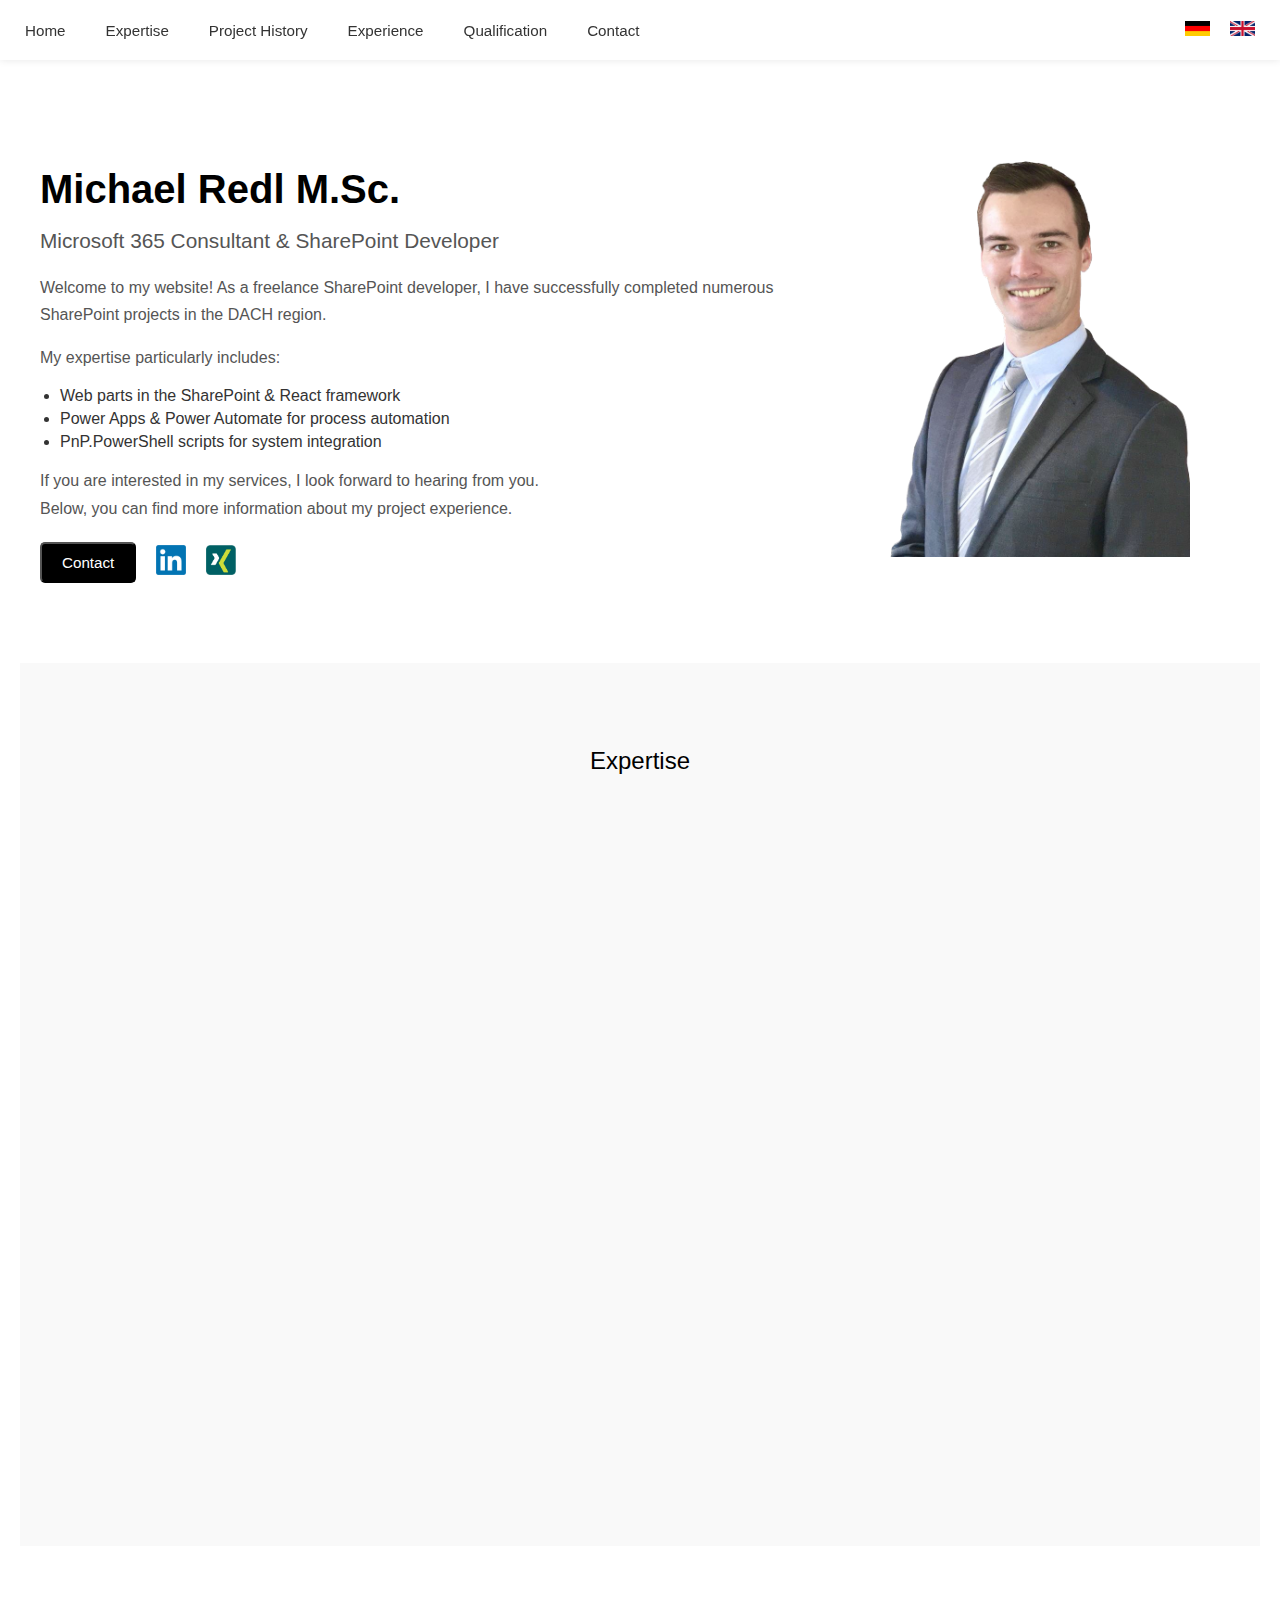
==== commit 53edb73b: "complete redesign of website" ====
--- a/index_eng.html
+++ b/index_eng.html
@@ -1,381 +1,259 @@
-<!-- HTML -->
-<html lang="de">
-
+<!DOCTYPE html>
+<html lang="en">
 <head>
-    <link rel="stylesheet" type="text/css" href="css/style.css">
-
-    <meta name="viewport" content="width=device-width, initial-scale=1">
+    <meta charset="UTF-8" />
+    <meta name="viewport" content="width=device-width, initial-scale=1" />
+    <title>Michael Redl - Microsoft 365 Consultant & SharePoint Developer</title>
+    <link rel="stylesheet" type="text/css" href="css/style.css" />
 </head>
-
-<body class="backGroundBeige">
-
+<body>
     <nav class="topnav" id="nav">
-        <div class="inlineblock">
-            <div class="HamburgerIcon">
-                <div></div>
-                <div></div>
-                <div></div>
+        <div class="nav-container">
+            <div class="nav-left">
+                <div class="HamburgerIcon">
+                    <div></div>
+                    <div></div>
+                    <div></div>
+                </div>
+                <div class="desktopNav">
+                    <div class="nav-item" id="HomeClick2"><a href="#home">Home</a></div>
+                    <div class="nav-item" id="exprt2"><a href="#exp">Expertise</a></div>
+                    <div class="nav-item" id="exprt2"><a href="#projectHistorySection">Project History</a></div>
+                    <div class="nav-item" id="expr2"><a href="#edu">Experience</a></div>
+                    <div class="nav-item" id="qual2"><a href="#edu">Qualification</a></div>
+                    <div class="nav-item"><a onclick="showContactForm()">Contact</a></div>
+                </div>
+            </div>
+            <div class="nav-right">
+                <div class="languageDiv">
+                    <div class="language-item">
+                        <a href="index.html">
+                            <img class="languageImage" src="Images/germanFlag.jpg" alt="Deutsch">
+                        </a>
+                    </div>
+                    <div class="language-item">
+                        <a href="index_eng.html">
+                            <img class="languageImage" src="Images/britishFlag.png" alt="English">
+                        </a>
+                    </div>
+                </div>
             </div>
             <div class="mobileNav" style="display: none">
-                <div style="height: 2em"></div>
+                <div class="mobile-nav-spacer"></div>
                 <div id="HomeClick"><a href="#home">Home</a></div>
                 <div id="exprt"><a href="#exp">Expertise</a></div>
-                <div id="expr"> <a href="#edu">Experience</a></div>
-                <div id="qual"> <a href="#edu">Qualification</a></div>
-                <div> <a href="mailto:m.redl@michael-redl.com">Kontakt</a></div>
-            </div>
-            <div class="desktopNav">
-                <div class="inlineblock vertical-align "></div>
-                <div class="inlineblock " id="HomeClick2"><a style="vertical-align: bottom;" href="#home">Home</a></div>
-                <div class="inlineblock " id="exprt2"><a href="#exp">Expertise</a></div>
-                <div class="inlineblock " id="expr2"> <a href="#edu">Experience</a></div>
-                <div class="inlineblock " id="qual2"> <a href="#edu">Qualification</a></div>
-                <div class="inlineblock "> <a href="mailto:m.redl@michael-redl.com">Contact</a></div>
-            </div>
-        </div>
-
-        <div class="languageDiv inlineblock">
-            <div class="inlineblock" style="width:35px">
-                <a href="index.html">
-                    <img href="index.html" class="languageImage" src="Images/germanFlag.jpg">
-                </a>
-            </div>
-            <div class="inlineblock" style="width:35px">
-                <a href="index_eng.html">
-                    <img class="languageImage" src="Images/britishFlag.png">
-                </a>
+                <div id="expr"><a href="#projectHistorySection">Project History</a></div>
+                <div id="expr"><a href="#edu">Experience</a></div>
+                <div id="qual"><a href="#edu">Qualification</a></div>
+                <div class="nav-item"><a onclick="showContactForm()">Contact</a></div>
             </div>
         </div>
     </nav>
 
-
-    <section class="backGroundBeige2 sectionClass" id="profileSection">
-        <div class="verticalSpace"></div>
-        <div class="profile marginLeftRight20">
-            <div class="profileGrid">
-                <div class="profileDiv">
-                    <h1><br>Microsoft 365 Consultant & SharePoint Developer
-                        <br>Michael Redl M.Sc.
-                    </h1>
-                    <text>Thank you for your interest in my services regarding MS Microsoft 365. I will be available for
-                        new projects on <strong>January 2nd, 2025</strong> at the earliest.
-                        <br><br>
-                        Feel free to contact me if you are interested in my work or if you have any questions.<br>
-                    </text>
-                    <br>
-                    <br>
-
-                    <text>Mobile: 015223176759<br></text>
-                    <br>
-                    <div class="contactGrid">
-                        <div>
-                            <a href="mailto:michael.redl@web.de">
-                                <button id="contactButton">Kontakt</button>
-                            </a>
-                        </div>
-                        <div>
-                            <a href="https://de.linkedin.com/in/michael-redl-b79789136">
-                                <img class="contactWidth" src="Images/linkedin.png">
-                            </a>
-                        </div>
-                        <div>
-                            <a href="https://www.xing.com/profile/Michael_Redl7">
-                                <img class="contactWidth" src="Images/xing.png">
-                            </a>
-                        </div>
-                        <!--div>
-                                <button id="apiButton">SharePoint</button>
-                        </div-->
-                    </div>
-                </div>
-                <div class="profileDiv">
-                    <img class="profileImg" src="Images/profilepicture.png">
-                </div>
-            </div>
-        </div>
-        <div class="verticalSpace"></div>
-
-    </section>
-    <section class="backGroundBeige2 sectionClass" id="profileSection">
-        <div class="verticalSpace">HALLO</div>
-    </section>
-    <section class="section1">
-        <div id="expertiseSection">
-            <h2><br>Expertise</h2>
-            <div class="myExpertiseGrid marginLeftRight20">
-                <div class="myExpertiseGridDiv backGroundBeige2">
-                    <div class="center"><img style="height:18%; margin-top:20px" src="Images/Nintex.png"></div><br>
-                    <text>Development of Nintex worklfows or migration of existing Nintex workflows to the Nintex
-                        Workflow Cloud</text>
-                </div>
-                <div class="myExpertiseGridDiv backGroundBeige2">
-                    <div class="center"><img style="margin-top:10px" src="Images/PowerAutomate.png"></div><br>
-                    <text>Development of Power Automate Flows based on the MS Power Platform</text>
-                </div>
-                <div class="myExpertiseGridDiv backGroundBeige2">
-                    <div class="center"><img style="margin-top:10px" src="Images/PowerApps2.png"></div><br>
-                    <text>Development of Power Apps based on the MS Power Platform</text>
-                </div>
-                <div class="myExpertiseGridDiv backGroundBeige2">
-                    <div class="center"><img style="margin-top:10px" src="Images/PnPPowerShell.png"></div><br>
-                    <text>Creation of PnP PowerShell scripts, for example to create connections between SharePoint and
-                        third-party systems such as SAP or MS SQL databases</text>
-                </div>
-                <div class="myExpertiseGridDiv backGroundBeige2">
-                    <div class="center"><img style="margin-top:10px" src="Images/Spfx.png"></div><br>
-                    <text>Development of SharePoint Apps using the SharePoint Framework. Example: News web parts with
-                        user comments</text>
-                </div>
-                <div class="myExpertiseGridDiv backGroundBeige2">
-                    <div class="center"><img style="margin-top:10px" src="Images/ShrePoint.png"></div><br>
-                    <text>Migration from SharePoint On-Premise to SharePoint Online as well as development &
-                        administration of SharePoint as a social intranet solution</text>
-                </div>
-                <div class="myExpertiseGridDiv backGroundBeige2">
-                    <div class="center"><img style="margin-top:10px" src="Images/HtmlJavascriptCss.png"></div><br>
-                    <text>Web development in the SharePoint environment with the help of common web technologies such as
-                        HTML, JavaScript, TypeScript, CSS</text>
-                </div>
-                <div class="myExpertiseGridDiv backGroundBeige2">
-                    <div class="center"><img style="width:40%; height:100%; margin-top:10px" src="Images/react.png">
-                    </div><br>
-                    <text>Development of web applications using the react framework, especially webparts in
-                        connection with the O365 world</text>
-                </div>
-            </div>
-        </div>
-    </section>
-    <section class="backgroundBeige2">
-        <div class="projects marginLeftRight20">
-            <h2><br>Project history</h2>
-            <div class="projectsGrid">
-
-                <div class="projectsGridDiv">
-
-
-                    <br>
-                    <div class="center" style="align-items:center"><img src="Images/EnviriaLogo.png"></div>
-
-                    <h3>Enviria Energy GmbH<br>(03/2024 - 10/2024)<br></h3>
-                    <ul>
-                        <li>
-                            Development of an automatic provisioning system including lifecycle management for the
-                            creation of project pages based on AWS Lambda Functions
-                            and PnP.PowerShell scripts.
-                        </li><br>
-                        <li>
-                            Developed an interface between PipeDrive and SharePoint Online to automatically sync data
-                            from new deals
-                        </li><br>
-                        <li>
-                            Development of SharePoint Online web parts in the SPFx & React Framework
-                        </li><br>
-                        <br>
-                    </ul>
-                </div>
-                <div class="projectsGridDiv">
-                    <div class="projectsGridDiv">
-
-
-                        <br>
-                        <div class="center" style="align-items:center"><img src="Images/DCCS.PNG"></div>
-
-                        <h3>DCCS GmbH<br>(06/2023 - 12/2024)<br></h3>
-                        <ul>
-                            <li>
-                                Development of an automatic provisioning system for the creation of SharePoint site
-                                collections and teams using Azure Logic Apps and Azure Function Apps
-                            </li><br>
-                            <li>
-                                Development of SharePoit 2019 webparts and extensions using the SPFx & React Framework
-                            </li><br>
-                            <br>
-                            <li>
-                                Development of Power Automate Flows and Power Apps
-                            </li><br>
-                        </ul>
-                    </div>
-
-                    <div class="projectsGridDiv">
-
-
-                        <br>
-                        <div class="center" style="align-items:center"><img src="Images/sailerstahlbau.png"></div>
-
-                        <h3>SAILER STAHLBAU GmbH<br>(08/2023 - 11/2023)<br></h3>
-                        <ul>
-                            <li>
-                                Advice on the introduction of Microsoft 365 regarding functionality, pricing and
-                                licenses
-                            </li><br>
-                            <li>
-                                Development of a task planner based on Power Apps and Power Automate
-                            </li><br>
-                            <br>
-                        </ul>
-                    </div>
-                    <div class="projectsGridDiv">
-
-
-                        <br>
-                        <div class="center" style="align-items:center"><img src="Images/RDS.jpg"></div>
-
-                        <h3>RDS Consulting GmbH<br>(03/2023 - 06/2023)<br></h3>
-                        <ul>
-                            <li>
-                                Migration of Lotus Notes databases to SharePoint Online and SharePoint 2019 involving
-                                Nintex
-                                and the MS Power Platform
-                            </li><br>
-                            <li>
-                                Development of Power Apps and Power Automate Flows to automate business processes
-                            </li><br>
-                            <br>
-                        </ul>
-                    </div>
-                    <div class="projectsGridDiv">
-
-
-                        <br>
-                        <div class="center" style="align-items:center"><img src="Images/iwis.png"></div>
-
-                        <h3>iwis SE & Co. KG <br>(Since 03/2023)<br></h3>
-                        <ul>
-                            <li>
-                                Development of Power BI dashboards for evaluating SharePoint data and calculating key
-                                performance indicators (KPIs)
-                            </li><br>
-                            <li>
-                                Development of Power Automate Flows and Power Apps to automate business processes
-                            </li><br>
-                            <li>
-                                Advising the Microsoft 365 team and knowledge transfer to new employees
-                            </li>
-                            <br>
-                            <br>
-                        </ul>
-                    </div>
-
-
-
-                </div>
-
-            </div>
-            <div class="verticalSpace"></div>
-    </section>
-    <section class="backGroundBeige" id="experienceSection">
-        <div class="aboutMe marginLeftRight20">
-            <h2><br>Experience</h2>
-            <div class="aboutMeGrid1">
-                <div class="aboutMeGrid1div backGroundBeige2">
-                    <br>
-                    <div class="center"><img src="Images/smeg.png"></div>
-                    <br>
-                    <h3>Smeg Deutschland GmbH <br>(2018-2021)<br></h3><br>
-
-                    <ul>
-                        <li>
-                            Client and server administration <br>(Windows Server 2012 R2)
-                        </li><br><br><br>
-                        <li>
-                            IT support in the first and second level
-                        </li><br><br><br>
-                        <li>
-                            Rollout of Microsoft 365 & connection to the existing IT systems
-                        </li><br><br><br>
-                        <li>
-                            Development of a VBA solution to automatically summarize customer data for the sales
-                            department
-                        </li>
-                    </ul>
-                </div>
-                <div class="aboutMeGrid1div backGroundBeige2">
-                    <br>
-                    <div class="center"><img src="Images/bvk.png"></div>
-                    <br>
-                    <h3>Bayerische Versorgungskammer <br>(2021-2022)</h3><br>
-
-                    <ul>
-                        <li>
-                            Development of the SharePoint environment with HTML5, JavaScript, CSS and the ASP.NET
-                            Framework
-                        </li><br><br><br>
-                        <li>
-                            Creation of custom scripts using the PnP PowerShell Module to connect SharePoint On-Premise
-                            to third party systems like SAP
-                        </li><br><br><br>
-                        <li>
-                            Development of SharePoint-2010/2013 Workflows to automate business processes involving over
-                            1400 employees
-                        </li><br><br><br>
-                        <li>
-                            Development & Administration of SharePoint 2016 On-Premise as a social intranet solution
-                        </li>
-                    </ul>
-                </div>
-                <div class="aboutMeGrid1div backGroundBeige2">
-                    <br>
-                    <div class="center"><img src="Images/iwis.png"></div>
-                    <br>
-                    <h3>iwis SE & Co. KG <br>(2022-2023)<br></h3>
-                    <br>
-                    <ul>
-                        <li>
-                            Development of an Microsoft 365 governance concept
-                        </li><br><br><br>
-                        <li>
-                            Migration of SharePoint 2013 to SharePoint Online via ShareGate
-                        </li><br><br><br>
-                        <li>
-                            Development of Nintex / Power Automate Workflows / Power Apps solutions to automate business
-                            processes involving over 2000 employees
-                        </li><br><br><br>
-                        <li>
-                            Rollout of the Nintex Workflow Cloud and migration of existing Nintex workflows
-                        </li><br><br><br>
-                        <li>
-                            Administration of Microsoft 365 including SharePoint Online, MS Teams and Azure AD
-                        </li>
-                    </ul>
-                </div>
-            </div>
-        </div>
-        <div class="verticalSpace"></div>
-    </section>
-    <section class="section1 backGroundBeige2" id="qualificationSection">
-        <div>
-            <h2><br>Qualification</h2>
-            <div class="qualificationGrid marginLeftRight20">
-                <div class="qualificationDiv backGroundBeige">
-                    <br>
-                    <div class="center"><img src="Images/LMU.png"></div>
-                    <br>
-                    <br>
-                    <h3>LUDWIG MAXIMILIAN UNIVERSITY<br></h3>
-                    <br>
-                    <text>Master of Science in Physics</text>
-                    <br>
-                    <br>
-
-                </div>
-            </div>
-        </div>
-        <br>
-        <br>
-        <br>
-        <br>
-        <br><br>
-        <br><br>
-        <br><br>
-        <br><br>
-        <br><br>
-        <br><br>
-        <br><br>
-        <br>
+    <section class="hero-section" id="home">
+        <div class="hero-content">
+            <div class="hero-text">
+                <h1>Michael Redl M.Sc.</h1>
+                <h2>Microsoft 365 Consultant &amp; SharePoint Developer</h2>
+                <p>Welcome to my website! As a freelance SharePoint developer, I have successfully completed numerous SharePoint projects in the DACH region.</p>
+                <p>My expertise particularly includes:</p>
+                <ul class="service-list">
+                    <li>Web parts in the SharePoint &amp; React framework</li>
+                    <li>Power Apps &amp; Power Automate for process automation</li>
+                    <li>PnP.PowerShell scripts for system integration</li>
+                </ul>
+                <p>If you are interested in my services, I look forward to hearing from you.<br>
+                Below, you can find more information about my project experience.</p>
+                <div class="contact-links">
+                    <button class="primary-button" onclick="showContactForm()">Contact</button>
+                    <a href="https://de.linkedin.com/in/michael-redl-b79789136"><img class="contactIcon" src="Images/linkedin.png" alt="LinkedIn"></a>
+                    <a href="https://www.xing.com/profile/Michael_Redl7"><img class="contactIcon" src="Images/xing.png" alt="Xing"></a>
+                </div>
+            </div>
+            <div class="hero-image">
+                <img class="profileImg" src="Images/profilepicture.png" alt="Profile image of Michael Redl">
+            </div>
+        </div>
+    </section>
+    
+
+    <!-- Contact Form Modal & Overlay -->
+    <div id="overlay" class="overlay"></div>
+    <div id="contactFormModal" class="modal">
+        <div class="modal-content">
+            <h3>Contact Form</h3>
+            <form id="contactForm">
+                <label for="subject">Subject:<span class="required-star">*</span></label>
+                <input type="text" id="subject" name="subject" required>
+
+                <label for="description">Message:<span class="required-star">*</span></label>
+                <textarea id="description" name="description" required></textarea>
+
+                <label for="vorname">First Name:<span class="required-star">*</span></label>
+                <input type="text" id="vorname" name="vorname" required>
+
+                <label for="nachname">Last Name:<span class="required-star">*</span></label>
+                <input type="text" id="nachname" name="nachname" required>
+
+                <label for="firma">Company:<span class="required-star">*</span></label>
+                <input type="text" id="firma" name="firma" required>
+
+                <label for="phone">Phone:<span class="required-star">*</span></label>
+                <input type="tel" id="phone" name="phone" required pattern="^\+?\d+(\s\d+)*$" title="Phone number">
+
+                <label for="email">E-Mail:<span class="required-star">*</span></label>
+                <input type="email" id="email" name="email" required>
+
+                <div class="form-buttons">
+                    <button type="submit">Send</button>
+                    <button type="button" onclick="cancelForm()">Cancel</button>
+                </div>
+            </form>
+        </div>
+    </div>
+
+    <div class="thankYouMessageContainer" id="thankYouMessageContainer">
+        <div class="thankYouMessage" id="thankYouMessage">
+            Thank you for your request! I will get in touch with you shortly.
+        </div>
+    </div>
+
+    <section class="section section-light" id="exp">
+        <h3 class="section-heading">Expertise</h3>
+        <div class="myExpertiseGrid">
+            <div class="myExpertiseGridDiv">
+                <div class="center"><img src="Images/Nintex.png" alt="Nintex"></div>
+                <p>Development of Nintex workflows or migration of existing Nintex workflows to the Nintex Workflow Cloud</p>
+            </div>
+            <div class="myExpertiseGridDiv">
+                <div class="center"><img src="Images/PowerAutomate.png" alt="Power Automate"></div>
+                <p>Development of Power Automate Flows based on the MS Power Platform</p>
+            </div>
+            <div class="myExpertiseGridDiv">
+                <div class="center"><img src="Images/PowerApps2.png" alt="Power Apps"></div>
+                <p>Development of Power Apps based on the MS Power Platform</p>
+            </div>
+            <div class="myExpertiseGridDiv">
+                <div class="center"><img src="Images/PnPPowerShell.png" alt="PnP PowerShell"></div>
+                <p>Creation of PnP PowerShell scripts, for example to connect SharePoint with third-party systems like SAP or MS SQL</p>
+            </div>
+            <div class="myExpertiseGridDiv">
+                <div class="center"><img src="Images/Spfx.png" alt="SPFx"></div>
+                <p>Development of SharePoint Apps using the SharePoint Framework (SPFx). Example: News web parts with commenting function</p>
+            </div>
+            <div class="myExpertiseGridDiv">
+                <div class="center"><img src="Images/ShrePoint.png" alt="SharePoint"></div>
+                <p>Migration from SharePoint On-Premise to SharePoint Online as well as development & administration of SharePoint as a social intranet solution</p>
+            </div>
+            <div class="myExpertiseGridDiv">
+                <div class="center"><img src="Images/HtmlJavascriptCss.png" alt="HTML/CSS/JS"></div>
+                <p>Web development in the SharePoint environment using common web technologies such as HTML, JavaScript, TypeScript, CSS</p>
+            </div>
+            <div class="myExpertiseGridDiv">
+                <div class="center"><img src="Images/react.png" alt="React"></div>
+                <p>Development of web applications using the React framework, especially web parts in connection with the O365 world</p>
+            </div>
+        </div>
+    </section>
+
+    <section class="section section-white" id="projectHistorySection">
+        <h3 class="section-heading">Project History</h3>
+        <div class="projectsGrid">
+            <div class="projectsGridDiv">
+                <div class="center"><img src="Images/EnviriaLogo.png" alt="Enviria"></div>
+                <h4>Enviria Energy GmbH (03/2024 - 10/2024)</h4>
+                <ul>
+                    <li>Automatic provisioning system + lifecycle management (AWS Lambda, PnP.PowerShell)</li>
+                    <li>Interface between PipeDrive & SharePoint Online for automatic data sync</li>
+                    <li>SPFx & React Web Parts</li>
+                </ul>
+            </div>
+            <div class="projectsGridDiv">
+                <div class="center"><img src="Images/DCCS.PNG" alt="DCCS"></div>
+                <h4>DCCS GmbH (Since 06/2023)</h4>
+                <ul>
+                    <li>Automatic provisioning of SharePoint & Teams (Azure Functions, Logic Apps)</li>
+                    <li>SPFx & React Web Parts & Extensions</li>
+                    <li>Power Automate & Power Apps solutions</li>
+                </ul>
+            </div>
+            <div class="projectsGridDiv">
+                <div class="center"><img src="Images/sailerstahlbau.png" alt="Sailer Stahlbau"></div>
+                <h4>SAILER STAHLBAU GmbH (08/2023 - 11/2023)</h4>
+                <ul>
+                    <li>Consulting on Microsoft 365 introduction (functions, prices, licenses)</li>
+                    <li>Task planner based on Power Apps & Power Automate</li>
+                </ul>
+            </div>
+            <div class="projectsGridDiv">
+                <div class="center"><img src="Images/RDS.jpg" alt="RDS Consulting"></div>
+                <h4>RDS Consulting GmbH (03/2023 - 06/2023)</h4>
+                <ul>
+                    <li>Migration of Lotus Notes DB to SharePoint Online & On-Prem</li>
+                    <li>Power Apps & Automate for process automation</li>
+                </ul>
+            </div>
+            <div class="projectsGridDiv">
+                <div class="center"><img src="Images/iwis.png" alt="iwis"></div>
+                <h4>iwis SE & Co. KG (Since 03/2023)</h4>
+                <ul>
+                    <li>Power BI dashboards & KPI calculation on SharePoint data</li>
+                    <li>Power Automate & Power Apps for business process automation</li>
+                    <li>Consulting & knowledge transfer to the Microsoft 365 team</li>
+                </ul>
+            </div>
+        </div>
+    </section>
+
+    <section class="section section-light" id="edu">
+        <h3 class="section-heading">Experience</h3>
+        <div class="aboutMeGrid1">
+            <div class="aboutMeGrid1div">
+                <div class="center"><img src="Images/smeg.png" alt="Smeg Deutschland"></div>
+                <h4>Smeg Deutschland GmbH (2018-2021)</h4>
+                <ul>
+                    <li>Client and server administration (Windows Server 2012 R2)</li>
+                    <li>IT support (First- & Second Level)</li>
+                    <li>Rollout of Microsoft 365 & integration into existing IT systems</li>
+                    <li>Development of a VBA solution to automatically summarize customer data for sales</li>
+                </ul>
+            </div>
+            <div class="aboutMeGrid1div">
+                <div class="center"><img src="Images/bvk.png" alt="Bayerische Versorgungskammer"></div>
+                <h4>Bayerische Versorgungskammer (2021-2022)</h4>
+                <ul>
+                    <li>SharePoint development (HTML5, JS, CSS, ASP.NET, jQuery)</li>
+                    <li>PnP PowerShell scripts for SAP integration</li>
+                    <li>SharePoint 2010/2013 Workflows for automating business processes</li>
+                    <li>Development & administration of SharePoint 2016 On-Premise as a social intranet solution</li>
+                </ul>
+            </div>
+            <div class="aboutMeGrid1div">
+                <div class="center"><img src="Images/iwis.png" alt="iwis"></div>
+                <h4>iwis SE & Co. KG (2022-2023)</h4>
+                <ul>
+                    <li>Development of a Microsoft 365 governance concept</li>
+                    <li>Migration from SharePoint 2013 to SharePoint Online via ShareGate</li>
+                    <li>Nintex/Power Automate Workflows & Power Apps for 2000+ employees</li>
+                    <li>Introduction of Nintex Workflow Cloud & migration of existing workflows</li>
+                    <li>Administration of Microsoft 365 (SharePoint Online, MS Teams, Azure AD)</li>
+                </ul>
+            </div>
+        </div>
+    </section>
+
+    <section class="section section-white" id="qualificationSection">
+        <h3 class="section-heading">Qualification</h3>
+        <div class="qualificationGrid">
+            <div class="qualificationDiv">
+                <div class="center"><img src="Images/LMU.png" alt="LMU"></div>
+                <h4>LUDWIG MAXIMILIAN UNIVERSITY</h4>
+                <p>Master of Science in Physics</p>
+            </div>
+        </div>
     </section>
 
     <script src="https://code.jquery.com/jquery-3.6.0.js"></script>
     <script src="js/custom.js"></script>
 </body>
-
-</html>+</html>
--- a/css/style.css
+++ b/css/style.css
@@ -1,852 +1,531 @@
-:root {
-  --primary-color: #ffd500;
-  --white-color: #ffffff;
-  --dark-color: #010101;
-  --menu-bg-color: #212529;
-
-  --gray-color: #909090;
-  --p-color: #7d7a7a;
-
-  --base-font-family: "Plain", -apple-system, BlinkMacSystemFont, "Segoe UI", Roboto, "Helvetica Neue", Arial, "Noto Sans", sans-serif, "Apple Color Emoji", "Segoe UI Emoji", "Segoe UI Symbol", "Noto Color Emoji";
-  --font-weight-bold: 600;
-  --font-weight-normal: 400;
-  --font-weight-light: 300;
-
-  --h1-font-size: 56px;
-  --h2-font-size: 48px;
-  --h3-font-size: 38px;
-  --h4-font-size: 34px;
-  --h5-font-size: 30px;
-  --h6-font-size: 24px;
-  --p-font-size: 18px;
-  --base-font-size: 16px;
-  --button-font-size: 20px;
-
-  --border-radius-large: 100%;
-  --border-radius-medium: 80px;
-  --border-radius-small: 40px;
-
-}
-
-
-/*Contact form */
-.required-star {
-  color: red;
-  margin-left: 4px;
-  /* Adjust spacing to your liking */
-}
-
-.modal {
-  /*position: fixed;*/
-  z-index: 1050;
-  /* Keep on top */
-  left: 0;
-  top: 0;
-  width: 100%;
-  height: 750px;
-  display: flex;
-  justify-content: center;
-  /* Center horizontally */
-  align-items: center;
-  /* Center vertically */
-  overflow: auto;
-  /* Allow scrolling if needed */
- /* background-color: rgba(0, 0, 0, 0.4);*/
-  /* Semi-transparent background */
-
-}
-
-.modal-content {
-  background-color: rgb(238, 238, 238);
-  margin: auto;
-  /* Helps in centering if flex properties fail */
-  padding: 0px;
-  border-radius: 8px;
- /* box-shadow: 0 4px 6px rgba(0, 0, 0, 0.1);*/
-  width: auto;
-  /* Adjust based on your preference */
-  margin-top: 40px;
-}
-
-#contactForm {
-  font-family: var(--base-font-family);
-  font-size: var(--base-font-size);
-  /* Adjust if you have a specific font size for form elements */
-  color: var(--dark-color);
-  /* Assuming you want the text color to match the rest of the site */
-}
-
-/* Form Field Styles */
-#contactForm label {
-  font-weight: var(--font-weight-bold);
-  color: var(--dark-color);
-  display: block;
-  margin-bottom: 5px;
-  font-weight: bold;
-  color: #333;
-}
-
-#contactForm input[type="text"],
-#contactForm input[type="email"],
-#contactForm input[type="tel"],
-#contactForm textarea {
-  font-family: var(--base-font-family);
-  border: 1px solid var(--gray-color);
-  /* Example to use CSS var for border */
-  color: var(--dark-color);
-  width: 100%;
-  padding: 10px;
-  margin-bottom: 10px;
-  border: 1px solid #ccc;
-  border-radius: 5px;
-  box-sizing: border-box;
-  /* Ensures padding doesn't affect overall width */
-}
-
-#contactForm textarea {
-  height: 200px;
-  resize: vertical;
-  /* Allows the user to vertically resize the textarea (not horizontally) */
-}
-
-/* Button Styles */
-#contactForm button {
-  font-family: var(--base-font-family);
-  font-size: var(--button-font-size);
-  cursor: pointer;
-  width: auto;
-  padding: 0px 20px;
-  border: none;
-  border-radius: 5px;
-  background-color: #007bff;
-  color: white;
-  transition: background-color 0.3s ease;
-  margin-right: 10px;
-}
-
-#contactForm button:hover {
-  background-color: #0056b3;
-}
-
-#contactForm button[type="submit"] {
-  background-color: #28a745;
-}
-
-#contactForm button[type="submit"]:hover {
-  background-color: #218838;
-}
-
-#contactForm button[type="button"] {
-  /* Specifically targeting the cancel button */
-  background-color: #dc3545;
-}
-
-#contactForm button[type="button"]:hover {
-  background-color: #c82333;
-}
-.form-buttons {
-  display: flex;
-  justify-content: space-between;
-}
-
-.thankYouMessageContainer {
-  display: grid !important;
-  align-items: center;
-  height: 0px;
-}
-.thankYouMessage {
-  text-align: center; /* Ensures text within is centered if it wraps */
-  font-family: var(--base-font-family);
-  font-size: 75;
-  color: green;
-  display: none;
-}
-
-/*End of contact form css*/
-
-
-/* html
-{*/
-/*font-size: 1em !important;
-   color: #000 !important;*/
-/* font-family: Arial !important;
-   scroll-behavior: smooth;
-}*/
-html,
-body {
-  margin: 0;
-}
-
-
-
-.languageImage {
-  height: 15px;
-  /* margin-left:10px*/
-}
-
-.languageImage:hover {
-  cursor: pointer;
-}
-
-.languageDiv {
-  position: absolute;
-  right: 50px;
-  top: 16px;
-}
-
-section {
-  vertical-align: top;
-
-}
-
-.topnav {
-  background-color: black;
-  /***************background-color: rgb(235, 250, 255);*/
-  /*overflow: hidden;*/
-  width: 100%;
-  height: 50px;
-  text-align: center;
-  /*position: -webkit-sticky;
-	  position: sticky;*/
-  top: 0;
-  z-index: 999;
-  position: sticky;
-
-}
-
 html,
 body {
   margin: 0;
   padding: 0;
-}
-
-.topnav a {
-  font-family: Verdana, Geneva, Tahoma, sans-serif;
-  display: block;
-  height: 100%;
-  padding: 0px 10px;
+  font-family: -apple-system, BlinkMacSystemFont, "Segoe UI", Roboto, "Helvetica Neue", Arial, sans-serif;
+  color: #333;
+  background: #fff;
+  scroll-behavior: smooth;
+}
+
+a {
   text-decoration: none;
-  font-size: 16px;
-  color: rgb(255, 255, 255);
-
-}
-
-.topnav a:hover {
-  color: rgba(226, 226, 226, 0.61);
-}
-
-.topnav a.active {
-  background-color: #ebebeb;
-  color: rgb(0, 0, 0);
+  color: inherit;
+}
+
+/* Navigation */
+.topnav {
+  background: #fff;
+  position: sticky;
+  top: 0;
+  z-index: 999;
+  box-shadow: 0 0 8px rgba(0, 0, 0, 0.1);
+}
+
+.nav-container {
+  display: flex;
+  justify-content: space-between;
+  align-items: center;
+  height: 60px;
+  padding: 0 20px;
+}
+
+.nav-left {
+  display: flex;
+  align-items: center;
+}
+
+.nav-right {
+  display: flex;
+  align-items: center;
+}
+
+.desktopNav,
+.mobileNav {
+  display: flex;
+  gap: 30px;
+  align-items: center;
+  font-size: 0.95em;
+}
+
+.desktopNav .nav-item a {
+  color: #333;
+  padding: 5px;
+  border-radius: 4px;
+  transition: background 0.3s;
+  cursor: pointer;
+}
+
+.desktopNav .nav-item a:hover {
+  background: rgba(0, 0, 0, 0.05);
+}
+
+.languageDiv {
+  display: flex;
+  gap: 10px;
+  align-items: center;
+}
+
+.languageImage {
+  height: 15px;
+}
+
+.language-item {
+  width: 35px;
+  display: flex;
+  justify-content: center;
+  align-items: center;
 }
 
 .HamburgerIcon {
   display: none;
-  position: absolute;
-  left: 25px;
-  top: 5px;
+  flex-direction: column;
   cursor: pointer;
-  z-index: 2;
-
-}
-
-.HamburgerIcon:hover div {
-  background-color: rgba(226, 226, 226, 0.61);
-
+  margin-right: 20px;
 }
 
 .HamburgerIcon div {
-  width: 35px;
-  height: 5px;
-  background-color: white;
-  margin: 6px 0;
-}
-
-.mobileNav {
-  width: 100%;
-  height: 14em;
-  display: none;
-}
-
-@viewport {
-  width: device-width;
-  zoom: 1.0;
-}
-
-.inlineBlock {
-  display: inline-block;
-}
-
-.vertical-align {
-  vertical-align: middle;
-  height: 100%;
-}
-
-.backGroundBeige {
-  /* background-color: rgb(254, 250, 250);*/
-  background-color: white;
-
-  /**************background-color: rgb(242, 248, 250);*/
-}
-
-.backGroundBeige2 {
-  /* background-color: rgb(253, 245, 245);*/
-
-  background-color: rgb(238, 238, 238);
-  /***********background-color: rgb(235, 250, 255);*/
-}
-
-.center {
-  text-align: center;
-}
-
-.contactGrid {
-  display: grid;
-  grid-template-columns: 100px 55px 55px
-}
-
-.contactWidth {
-  /*height:200px;*/
-  width: 40px;
-
-  /* margin-left:10px*/
-}
-
-.contactWidth:hover {
-  /*height:200px;*/
-  /* width:45px;*/
-  opacity: 70%;
-
-  /* margin-left:10px*/
-}
-
-.verticalSpace {
-  height: 30px;
-}
-
-/*My Expertise*/
-.section1 {
-  /* background-color: rgb(254, 250, 250);*/
-  /*********background-color: rgb(242, 248, 250);*/
-}
-
-.section1 h2 {
-  font-size: 35px;
-  font-family: Verdana, Geneva, Tahoma, sans-serif;
-  text-align: center;
-  color: rgb(0, 45, 91);
-
-}
-
-.marginLeftRight20 {
-  margin-left: 20%;
-  margin-right: 20%;
-}
-
-.myExpertiseGrid {
-  display: grid;
-  grid-template-columns: 1fr 1fr 1fr 1fr;
-  text-align: left;
-  grid-gap: 40px;
-
-}
-
-.myExpertiseGridDiv {
-  border-radius: 10px;
-  /*background-color: rgb(253, 245, 245);*/
-  /*********************** background-color: rgb(235, 250, 255);*/
-  color: #7d7a7a;
-  width: 100%;
-  min-width: 20px;
-  text-align: center;
-  padding-left: 10px;
-  padding-right: 10px;
-  min-height: 320px;
-  /* max-height: 320px;*/
-  box-shadow: 5px 10px 8px 3px rgba(0, 0, 0, 0.2);
-
-}
-
-.myExpertiseGrid img {
-  max-width: 100%;
-  max-height: 70px;
-  /* text-align: center;*/
-}
-
-.myExpertiseGrid text {
-  font-family: Verdana, Geneva, Tahoma, sans-serif;
-  font-size: 20px;
-  color: #7d7a7a;
-  text-align: left;
-  hyphens: auto;
-  -webkit-hyphens: auto;
-  /* For Safari and older versions of Chrome */
-  -moz-hyphens: auto;
-  /* For Firefox */
-  -ms-hyphens: auto;
-}
-
-.projects {
-  text-align: center;
-}
-
-.projects h2 {
-  font-size: 35px;
-  font-family: Verdana, Geneva, Tahoma, sans-serif;
-  text-align: center;
-  color: rgb(0, 45, 91);
-
-}
-
-.projects h3 {
-  font-size: 23px;
-  font-family: Verdana, Geneva, Tahoma, sans-serif;
-  text-align: center;
-  color: #7d7a7a;
-
-}
-
-.projectsGrid {
-  display: grid;
-  grid-template-columns: 1fr;
-  text-align: left;
-  grid-gap: 40px;
-  /*display:flex;*/
-  justify-content: center;
-
-
-}
-
-.projectsGridDiv {
-  /* border: 2px solid black;*/
-  border-radius: 10px;
-  background-color: white;
-  color: #7d7a7a;
-  width: 100%;
-  min-width: 200px;
-  text-align: left;
-  padding-left: 10px;
-  padding-right: 10px;
-  hyphens: auto;
-  -webkit-hyphens: auto;
-  /* For Safari and older versions of Chrome */
-  -moz-hyphens: auto;
-  /* For Firefox */
-  -ms-hyphens: auto;
-  box-shadow: 5px 10px 8px 3px rgba(0, 0, 0, 0.2);
-
-}
-
-.projectsGrid img {
-  max-width: 100%;
-  max-height: 50px;
-  /* text-align: center;*/
-}
-
-.projectsGrid ul {
-  /* for IE below version 7 use `width` instead of `max-width` */
-  /*max-width: 800px;*/
-  width: 70%;
-  margin-right: auto;
-  margin-left: auto;
-}
-
-.projectsGrid text {
-  font-family: Verdana, Geneva, Tahoma, sans-serif;
-  font-size: 20px;
-  color: #7d7a7a;
-  text-align: left;
-  hyphens: auto;
-  -webkit-hyphens: auto;
-  /* For Safari and older versions of Chrome */
-  -moz-hyphens: auto;
-  /* For Firefox */
-  -ms-hyphens: auto;
-}
-
-
-
-
-
-/* Profile section*/
-/*.profile{
-    
-  }*/
-.profileGrid {
-  display: grid;
-  grid-template-columns: 65% 400px;
-  align-items: flex-end;
-
-
-}
-
-.profileImg {
-  width: 100%;
-}
-
-.profile h1 {
-  font-family: Verdana, Geneva, Tahoma, sans-serif;
-  font-size: 45px;
-  color: rgb(0, 45, 91);
-}
-
-.profile text {
-  font-family: 'Gill Sans', 'Gill Sans MT', Calibri, 'Trebuchet MS', sans-serif;
-  font-size: 20px;
-  color: #7d7a7a;
-}
-
-.profile button {
-  background-color: #7d7a7a;
-  border-color: #01010100;
-  border-radius: 5px;
-  font-size: 20px;
-  color: #ffffff;
-  height: 40px;
-}
-
-.profile button:hover {
-  background-color: #4e4e4e;
-  border-color: #01010100;
-  border-radius: 5px;
-  font-size: 20px;
-  color: #ffffff;
-  height: 40px;
-  cursor: pointer;
-}
-
-/*About me section*/
-.aboutMe {
-  text-align: center;
-}
-
-.aboutMe h2 {
-  font-size: 35px;
-  font-family: Verdana, Geneva, Tahoma, sans-serif;
-  text-align: center;
-  color: rgb(0, 45, 91);
-
-}
-
-.aboutMe h3 {
-  font-size: 23px;
-  font-family: Verdana, Geneva, Tahoma, sans-serif;
-  text-align: center;
-  color: #7d7a7a;
-
-}
-
-.aboutMeGrid1 {
-  display: grid;
-  grid-template-columns: 1fr 1fr 1fr;
-  text-align: left;
-  grid-gap: 40px;
-
-}
-
-.aboutMeGrid1div {
-  /* border: 2px solid black;*/
-  border-radius: 10px;
-  /*background-color: white;*/
-  color: #7d7a7a;
-  width: 100%;
-  min-width: 200px;
-  text-align: left;
-  padding-left: 10px;
-  padding-right: 10px;
-  hyphens: auto;
-  -webkit-hyphens: auto;
-  /* For Safari and older versions of Chrome */
-  -moz-hyphens: auto;
-  /* For Firefox */
-  -ms-hyphens: auto;
-  box-shadow: 5px 10px 8px 3px rgba(0, 0, 0, 0.2);
-
-}
-
-.aboutMeGrid1 img {
-  max-width: 100%;
-  max-height: 50px;
-  /* text-align: center;*/
-}
-
-.aboutMeGrid1 text {
-  font-family: 'Gill Sans', 'Gill Sans MT', Calibri, 'Trebuchet MS', sans-serif;
-  font-size: 20px;
-  color: #7d7a7a;
-  text-align: left;
-}
-
-
-
-ul {
-  padding-left: 25px;
-  margin-right: 20px;
-
-}
-
-ul li {
-  padding-left: 5px;
-  font-family: 'Gill Sans', 'Gill Sans MT', Calibri, 'Trebuchet MS', sans-serif;
-  font-size: 20px;
-  /*text-align:center;
-*/
-
-
-}
-
-/*Qualification Section*/
-.qualificationGrid {
-  display: grid;
-  grid-template-columns: 1fr;
-  text-align: left;
-  grid-gap: 40px;
-}
-
-.qualificationDiv {
-  border-radius: 10px;
-  /*background-color: rgb(253, 245, 245);*/
-  /*********************** background-color: rgb(235, 250, 255);*/
-  color: #7d7a7a;
-  width: 100%;
-  min-width: 200px;
-  text-align: center;
-  padding-left: 10px;
-  padding-right: 10px;
-  min-height: 320px;
-  max-height: 600px;
-  box-shadow: 5px 10px 8px 3px rgba(0, 0, 0, 0.2);
-}
-
-.qualificationDiv text {
-  font-family: Verdana, Geneva, Tahoma, sans-serif;
-  font-size: 20px;
-  color: #7d7a7a;
-  text-align: center;
-  hyphens: auto;
-  -webkit-hyphens: auto;
-  /* For Safari and older versions of Chrome */
-  -moz-hyphens: auto;
-  /* For Firefox */
-  -ms-hyphens: auto;
-}
-
-.qualificationDiv img {
-  max-width: 20%;
-}
-
-.qualificationDiv h3 {
-  font-size: 23px;
-  font-family: Verdana, Geneva, Tahoma, sans-serif;
-  text-align: center;
-  color: #7d7a7a;
-
-}
-
-/*@media (max-width: 1600px) {
-  .myExpertiseGrid{
-    display:grid;
-    grid-template-columns: 1fr 1fr 1fr;
-    text-align:left;
-    grid-gap:40px;
-  }
-  
- 
-}
-*/
-@media (max-width: 1250px) {
-  .profileGrid {
-    display: grid;
-    grid-template-columns: 54% 400px;
-    align-items: flex-end;
-
-
-  }
-
-  .myExpertiseGrid {
-    display: grid;
-    grid-template-columns: 1fr 1fr 1fr;
-    text-align: left;
-    grid-gap: 40px;
-  }
-
-
-  /*
-  .myExpertiseGrid{
-    display:grid;
-    grid-template-columns: 1fr 1fr;
-    text-align:left;
-    grid-gap:40px;
-  }*/
-  .aboutMeGrid1 {
-    display: grid;
-    grid-template-columns: 1fr 1fr;
-    text-align: left;
-    grid-gap: 40px;
-
-  }
-
-  .profileDiv h1 {
-    font-size: 2em;
-  }
-
-  .contactGrid {
-    display: grid;
-    grid-template-columns: 110px 55px 55px
-  }
-
-}
-
-@media (max-width: 800px) {
-  .profileGrid {
-    display: grid;
-    grid-template-columns: 1fr;
-
-
-  }
-
-  .profileDiv:nth-of-type(1) {
-    /*background-color: #ffd500;*/
-
-    order: 2;
-  }
-
-  .profileDiv:nth-of-type(2) {
-    /*background-color: #ffd500;*/
-
-    text-align: center;
-  }
-
-  .profileImg {
-    max-width: 50%;
-  }
-
-  .marginLeftRight20 {
-    margin-left: 5%;
-    margin-right: 5%;
-  }
-
-  .myExpertiseGrid {
-    display: grid;
-    grid-template-columns: 1fr;
-    text-align: left;
-    grid-gap: 40px;
-  }
-
-  .myExpertiseGridDiv {
-    border-radius: 10px;
-    /*background-color: rgb(253, 245, 245);*/
-    /*********************** background-color: rgb(235, 250, 255);*/
-    color: #7d7a7a;
-    width: 97%;
-    min-width: 200px;
-    text-align: center;
-    padding-left: 10px;
-    padding-right: 10px;
-    min-height: 320px;
-    /*max-height: 320px;*/
-
-  }
-
-  .projectsGridDiv {
-    /* border: 2px solid black;*/
-    border-radius: 10px;
-    background-color: white;
-    color: #7d7a7a;
-    width: 97%;
-    min-width: 200px;
-    text-align: left;
-    padding-left: 10px;
-    padding-right: 10px;
-    hyphens: auto;
-    -webkit-hyphens: auto;
-    /* For Safari and older versions of Chrome */
-    -moz-hyphens: auto;
-    /* For Firefox */
-    -ms-hyphens: auto;
-
-  }
-
-  .aboutMeGrid1 {
-    display: grid;
-    grid-template-columns: 1fr;
-    text-align: left;
-    grid-gap: 40px;
-
-  }
-
-  .aboutMeGrid1div {
-    /* border: 2px solid black;*/
-    border-radius: 10px;
-    background-color: white;
-    color: #7d7a7a;
-    width: 97%;
-    min-width: 20px;
-    text-align: left;
-    padding-left: 10px;
-    padding-right: 10px;
-    hyphens: auto;
-    -webkit-hyphens: auto;
-    /* For Safari and older versions of Chrome */
-    -moz-hyphens: auto;
-    /* For Firefox */
-    -ms-hyphens: auto;
-
-  }
-
-  .profile h1 {
-    font-family: Verdana, Geneva, Tahoma, sans-serif;
-    font-size: 25px;
-    color: rgb(0, 45, 91);
-  }
-
-  .languageDiv {
-    position: absolute;
-    right: 50px;
-    top: 16px;
-  }
-
-  .qualificationDiv {
-    border-radius: 10px;
-    /*background-color: rgb(253, 245, 245);*/
-    /*********************** background-color: rgb(235, 250, 255);*/
-    color: #7d7a7a;
-    width: 97%;
-    min-width: 200px;
-    text-align: center;
-    padding-left: 10px;
-    padding-right: 10px;
-    min-height: 320px;
-    max-height: 600px;
-  }
-
-  .HamburgerIcon {
-    display: block !important;
-  }
-
-
-  .mobileNav {
-    /*display: block !important;*/
-    position: absolute;
-    z-index: 1;
-    top: 0px;
-    left: 0px;
-    background-color: black;
-    border-bottom: 1px solid black;
-
-  }
-
-  .mobileNav a {
-    height: 2em;
-    color: white;
-  }
-
-  .mobileNav a:hover {
-    height: 2em;
-    color: rgb(181, 181, 181);
-  }
-
+  width: 25px;
+  height: 3px;
+  background: #333;
+  margin: 4px 0;
+}
+
+@media (max-width:800px) {
   .desktopNav {
     display: none;
   }
+
+  .HamburgerIcon {
+    display: flex;
+  }
+
+  .mobileNav {
+    display: none;
+    position: absolute;
+    top: 60px;
+    left: 0;
+    right: 0;
+    background: #fff;
+    box-shadow: 0 2px 8px rgba(0, 0, 0, 0.1);
+    flex-direction: column;
+    padding: 10px 0;
+  }
+
+  .mobileNav a {
+    color: #333;
+    padding: 10px 20px;
+    width: 100%;
+  }
+
+  .mobileNav a:hover {
+    background: rgba(0, 0, 0, 0.05);
+  }
+}
+
+/* Hero Section */
+.hero-section {
+  padding: 80px 20px;
+  max-width: 1200px;
+  margin: 0 auto;
+}
+
+.hero-content {
+  display: grid;
+  grid-template-columns: 1fr 400px;
+  gap: 60px;
+  align-items: center;
+}
+
+@media (max-width:1250px) {
+  .hero-content {
+    grid-template-columns: 1fr;
+  }
+}
+
+.hero-text h1 {
+  font-size: 2.5em;
+  margin-bottom: 0.2em;
+  font-weight: 600;
+  color: #000;
+}
+
+.hero-text h2 {
+  font-size: 1.3em;
+  margin-bottom: 1em;
+  font-weight: 400;
+  color: #555;
+}
+
+.hero-text p {
+  font-size: 1em;
+  line-height: 1.7em;
+  color: #555;
+  margin-bottom: 1em;
+}
+
+.service-list {
+  list-style: disc;
+  padding-left: 20px;
+  margin-bottom: 1em;
+}
+
+.service-list li {
+  margin-bottom: 5px;
+}
+
+.contact-links {
+  display: flex;
+  gap: 20px;
+  align-items: center;
+  margin-top: 20px;
+}
+
+.primary-button {
+  display: inline-block;
+  background: #000;
+  color: #fff;
+  padding: 10px 20px;
+  border-radius: 5px;
+  font-size: 0.95em;
+  font-weight: 500;
+  transition: background 0.3s;
+  cursor: pointer;
+}
+
+.primary-button:hover {
+  background: #333;
+}
+
+.contactIcon {
+  width: 30px;
+  height: auto;
+  transition: opacity 0.3s;
+}
+
+.contactIcon:hover {
+  opacity: 0.7;
+}
+
+.hero-image {
+  text-align: center;
+}
+
+.profileImg {
+  width: 100%;
+  max-width: 300px;
+  display: inline-block;
+}
+
+/* Modal and overlay */
+.overlay {
+  display: none;
+  position: fixed;
+  top: 0;
+  left: 0;
+  width: 100%;
+  height: 100%;
+  background: rgba(0, 0, 0, 0.5);
+  z-index: 1000;
+}
+
+.modal {
+  display: none;
+  position: fixed;
+  top: 50%;
+  left: 50%;
+  transform: translate(-50%, -50%);
+  background: #fff;
+  z-index: 1001;
+  max-width: 800px;
+  width: 90%;
+  border-radius: 8px;
+  box-shadow: 0 2px 20px rgba(0, 0, 0, 0.2);
+  padding: 20px;
+  box-sizing: border-box;
+  height:90%;
+  overflow: auto;
+}
+
+.modal-content {
+  display: flex;
+  flex-direction: column;
+  align-items: center;
+}
+
+.modal-content h3 {
+  margin-top: 0;
+  margin-bottom: 20px;
+  font-size: 1.3em;
+  color: #000;
+  border-bottom: 1px solid #ddd;
+  padding-bottom: 10px;
+  width: 100%;
+  text-align: center;
+}
+
+/* Center the form and limit width */
+#contactForm {
+  width: 100%;
+  /* max-width:400px; */
+  display: flex;
+  flex-direction: column;
+  margin: 0 auto;
+}
+
+#contactForm label {
+  margin-bottom: 5px;
+  color: #333;
+}
+
+.required-star {
+  color: red;
+}
+
+#contactForm textarea {
+  height: 200px;
+}
+
+#contactForm input,
+#contactForm textarea {
+  width: 100%;
+  padding: 10px;
+  margin-bottom: 5px;
+  border: 1px solid #ccc;
+  border-radius: 5px;
+  font-size: 1em;
+  font-family: inherit;
+  box-sizing: border-box;
+}
+
+.form-buttons {
+  display: flex;
+  justify-content: space-between;
+  gap: 10px;
+  margin-top: 10px;
+}
+
+.form-buttons button {
+  background: #000;
+  color: #fff;
+  border: none;
+  padding: 10px 20px;
+  border-radius: 5px;
+  cursor: pointer;
+  transition: background 0.3s;
+  font-size: 0.95em;
+}
+
+.form-buttons button:hover {
+  background: #333;
+}
+
+.form-buttons button[type="button"] {
+  background: #999;
+}
+
+.form-buttons button[type="button"]:hover {
+  background: #666;
+}
+
+/* Thank you message */
+.thankYouMessageContainer {
+  text-align: center;
+  padding: 40px 20px;
+  display: none;
+}
+
+.thankYouMessage {
+  font-size: 1.3em;
+  color: green;
+  display: inline-block;
+  background: #f0fff0;
+  padding: 20px;
+  border-radius: 5px;
+}
+
+/* Sections */
+.section {
+  padding: 60px 20px;
+  max-width: 1200px;
+  margin: 0 auto;
+}
+
+.section-light {
+  background: #f9f9f9;
+}
+
+.section-white {
+  background: #fff;
+}
+
+.section-heading {
+  font-size: 1.5em;
+  margin-bottom: 40px;
+  text-align: center;
+  font-weight: 500;
+  color: #000;
+}
+
+/* Expertise */
+.myExpertiseGrid {
+  display: grid;
+  grid-template-columns: repeat(auto-fit, minmax(200px, 1fr));
+  gap: 40px;
+}
+
+.myExpertiseGridDiv {
+  background: #fff;
+  border: 1px solid #ddd;
+  border-radius: 10px;
+  text-align: center;
+  padding: 40px 20px;
+  transition: all 0.3s ease;
+}
+
+.myExpertiseGridDiv:hover {
+  box-shadow: 0 4px 12px rgba(0, 0, 0, 0.1);
+}
+
+.myExpertiseGridDiv img {
+  max-height: 60px;
+  margin-bottom: 20px;
+  max-width: 100%;
+}
+
+.myExpertiseGridDiv p {
+  font-size: 0.95em;
+  color: #555;
+}
+
+/* Projects */
+.projectsGrid {
+  display: grid;
+  gap: 40px;
+  margin-top: 40px;
+}
+
+.projectsGridDiv {
+  background: #fff;
+  border: 1px solid #ddd;
+  border-radius: 10px;
+  padding: 20px;
+  text-align: center;
+  transition: all 0.3s;
+}
+
+.projectsGridDiv:hover {
+  box-shadow: 0 4px 12px rgba(0, 0, 0, 0.1);
+}
+
+.projectsGridDiv img {
+  max-height: 50px;
+  margin-bottom: 20px;
+}
+
+.projectsGridDiv h4 {
+  margin-bottom: 20px;
+  color: #000;
+  font-size: 1.1em;
+}
+
+.projectsGridDiv ul {
+  text-align: left;
+  list-style: disc;
+  padding-left: 20px;
+  color: #555;
+  font-size: 0.95em;
+}
+
+.projectsGridDiv ul li {
+  margin-bottom: 15px;
+}
+
+/* About Me */
+.aboutMeGrid1 {
+  display: grid;
+  gap: 40px;
+  margin-top: 40px;
+  grid-template-columns: repeat(auto-fit, minmax(300px, 1fr));
+}
+
+.aboutMeGrid1div {
+  background: #fff;
+  border: 1px solid #ddd;
+  border-radius: 10px;
+  padding: 20px;
+  transition: all 0.3s;
+  text-align: center;
+}
+
+.aboutMeGrid1div:hover {
+  box-shadow: 0 4px 12px rgba(0, 0, 0, 0.1);
+}
+
+.aboutMeGrid1div img {
+  max-height: 50px;
+  margin-bottom: 20px;
+}
+
+.aboutMeGrid1div h4 {
+  margin-bottom: 20px;
+  color: #000;
+  font-size: 1.1em;
+}
+
+.aboutMeGrid1div ul {
+  text-align: left;
+  list-style: disc;
+  padding-left: 20px;
+  color: #555;
+  font-size: 0.95em;
+}
+
+.aboutMeGrid1div ul li {
+  margin-bottom: 15px;
+}
+
+/* Qualification */
+.qualificationGrid {
+  margin-top: 40px;
+}
+
+.qualificationDiv {
+  background: #fff;
+  border: 1px solid #ddd;
+  border-radius: 10px;
+  padding: 40px 20px;
+  text-align: center;
+  transition: all 0.3s;
+}
+
+.qualificationDiv:hover {
+  box-shadow: 0 4px 12px rgba(0, 0, 0, 0.1);
+}
+
+.qualificationDiv img {
+  max-height: 50px;
+  margin-bottom: 20px;
+}
+
+.qualificationDiv h4 {
+  font-size: 1.1em;
+  color: #000;
+  margin-bottom: 10px;
+}
+
+.qualificationDiv p {
+  color: #555;
+  font-size: 1em;
+}
+
+/* Fade-in animations (optiol) */
+.myExpertiseGridDiv,
+.projectsGridDiv,
+.aboutMeGrid1div,
+.qualificationDiv,
+.section-heading {
+  opacity: 0;
+  transform: translateY(60px);
+  transition: opacity 0.6s ease-out, transform 0.6s ease-out;
 }